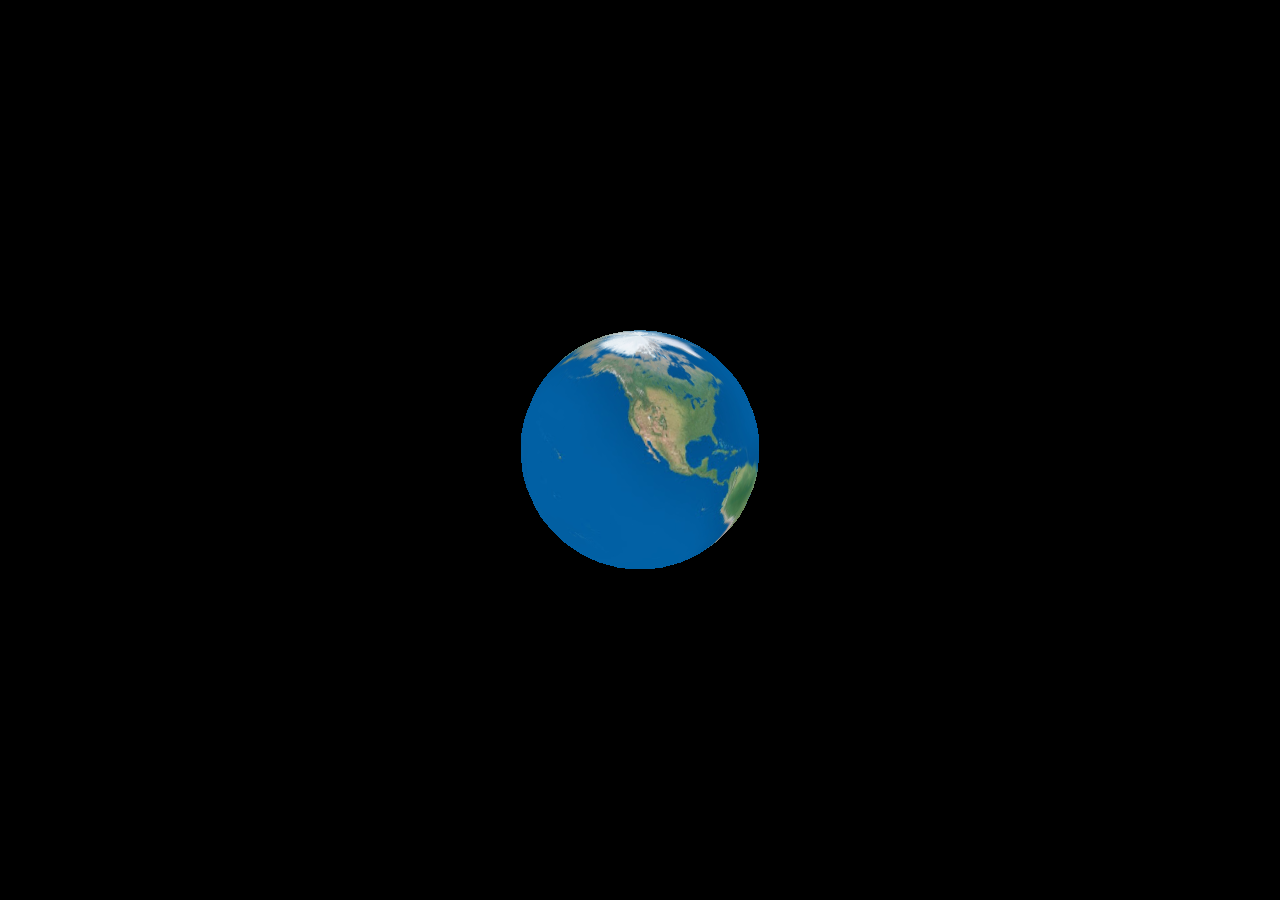
==== index.html @ a6cdae6b "globe" ====
<!DOCTYPE html>
<html>
	<head>
		<meta charset="utf-8">
		<title>My first three.js app</title>
		<style>
			body { margin: 0; }
		</style>
	</head>
	<body>
		<script src="three.js"></script>
		<script>
			const scene = new THREE.Scene();
			const camera = new THREE.PerspectiveCamera( 75, window.innerWidth / window.innerHeight, 0.1, 1000 );

			const renderer = new THREE.WebGLRenderer();
			renderer.setSize( window.innerWidth, window.innerHeight );
			document.body.appendChild( renderer.domElement );

			const geometry = new THREE.SphereGeometry( 1, 32, 32 );
      const texture = new THREE.TextureLoader().load('images/earth.jpg');
      const material = new THREE.MeshBasicMaterial({ map: texture });

			const cube = new THREE.Mesh( geometry, material );
			scene.add( cube );

			camera.position.z = 5;

			const animate = function () {
				requestAnimationFrame( animate );

				cube.rotation.x += 0.01;
				cube.rotation.y += 0.01;

				renderer.render( scene, camera );
			};

			animate();
		</script>
	</body>
</html>
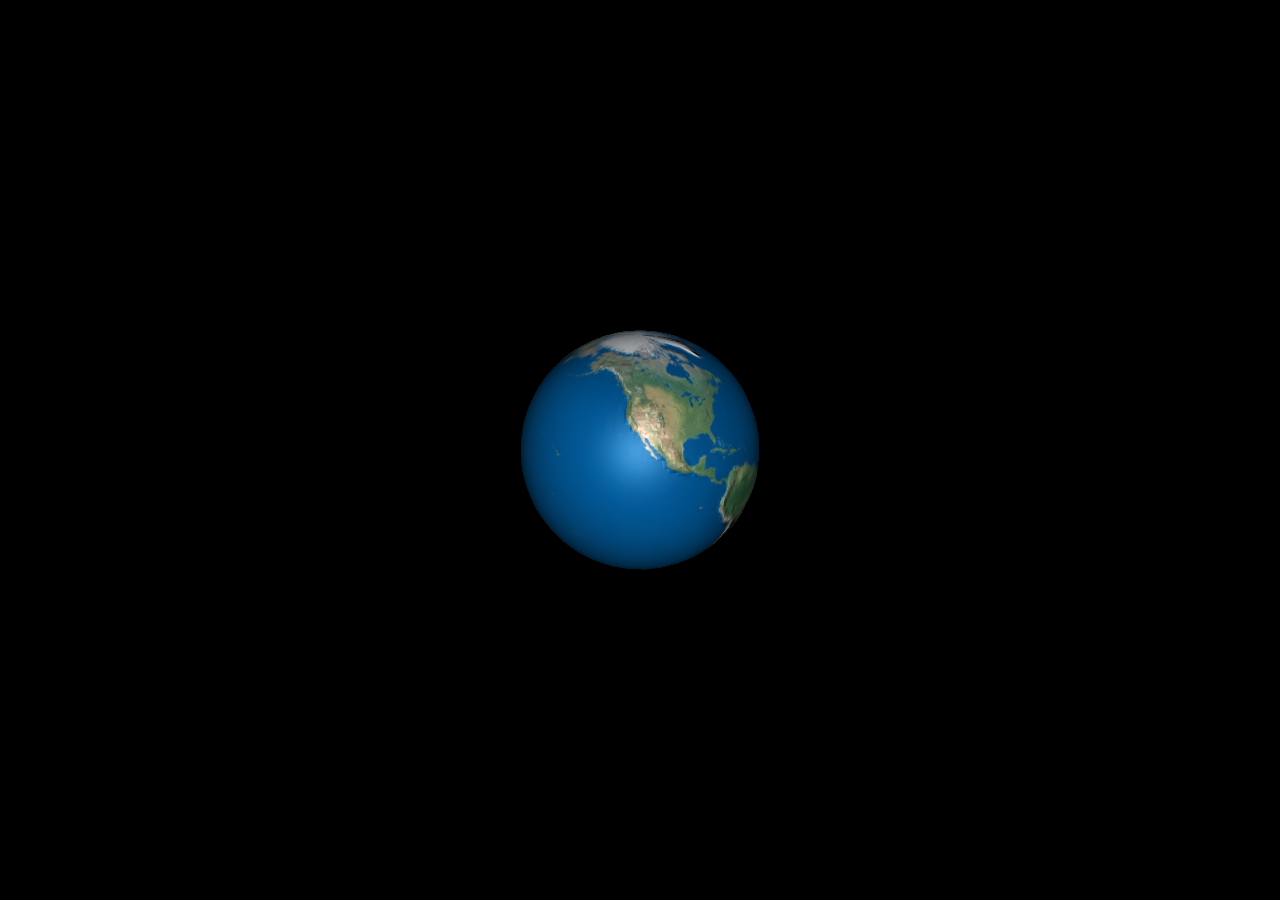
==== commit 5eb79616: "globe" ====
--- a/index.html
+++ b/index.html
@@ -13,17 +13,26 @@
 			const scene = new THREE.Scene();
 			const camera = new THREE.PerspectiveCamera( 75, window.innerWidth / window.innerHeight, 0.1, 1000 );
 
+			var light = new THREE.DirectionalLight( 0xffffff );
+			light.position.set( 0, 0, 1 ).normalize();
+			scene.add(light);
+
 			const renderer = new THREE.WebGLRenderer();
 			renderer.setSize( window.innerWidth, window.innerHeight );
 			document.body.appendChild( renderer.domElement );
 
 			const geometry = new THREE.SphereGeometry( 1, 32, 32 );
       const texture = new THREE.TextureLoader().load('images/earth.jpg');
-      const material = new THREE.MeshBasicMaterial({ map: texture });
+			const material = new THREE.MeshPhongMaterial({ map: texture });
+			material.bumpMap    = new THREE.TextureLoader().load('images/earthbump.jpg')
+			material.bumpScale = 0.05
+			// material.specularMap    = new THREE.TextureLoader().load('images/specular.jpg')
+			// material.specular  = new THREE.Color('grey')
 
 			const cube = new THREE.Mesh( geometry, material );
 			scene.add( cube );
 
+			material.needsUpdate = true;
 			camera.position.z = 5;
 
 			const animate = function () {
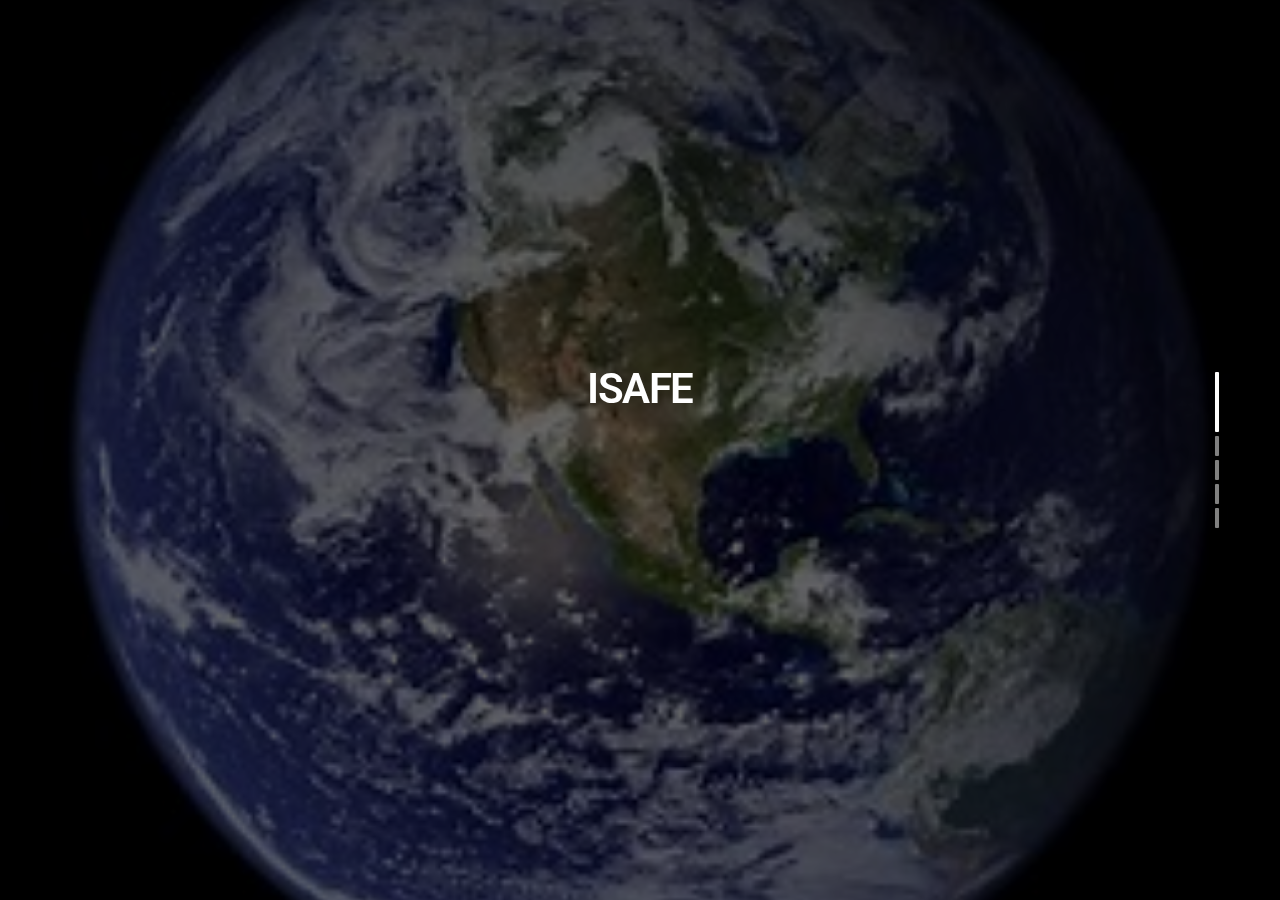
==== commit 6e045475: "initial commit" ====
--- a/index.html
+++ b/index.html
@@ -1,50 +1,200 @@
-<!DOCTYPE html>
+<!doctype html>
 <html>
-	<head>
-		<meta charset="utf-8">
-		<title>My first three.js app</title>
-		<style>
-			body { margin: 0; }
-		</style>
-	</head>
-	<body>
-		<script src="three.js"></script>
-		<script>
-			const scene = new THREE.Scene();
-			const camera = new THREE.PerspectiveCamera( 75, window.innerWidth / window.innerHeight, 0.1, 1000 );
-
-			var light = new THREE.DirectionalLight( 0xffffff );
-			light.position.set( 0, 0, 1 ).normalize();
-			scene.add(light);
-
-			const renderer = new THREE.WebGLRenderer();
-			renderer.setSize( window.innerWidth, window.innerHeight );
-			document.body.appendChild( renderer.domElement );
-
-			const geometry = new THREE.SphereGeometry( 1, 32, 32 );
-      const texture = new THREE.TextureLoader().load('images/earth.jpg');
-			const material = new THREE.MeshPhongMaterial({ map: texture });
-			material.bumpMap    = new THREE.TextureLoader().load('images/earthbump.jpg')
-			material.bumpScale = 0.05
-			// material.specularMap    = new THREE.TextureLoader().load('images/specular.jpg')
-			// material.specular  = new THREE.Color('grey')
-
-			const cube = new THREE.Mesh( geometry, material );
-			scene.add( cube );
-
-			material.needsUpdate = true;
-			camera.position.z = 5;
-
-			const animate = function () {
-				requestAnimationFrame( animate );
-
-				cube.rotation.x += 0.01;
-				cube.rotation.y += 0.01;
-
-				renderer.render( scene, camera );
-			};
-
-			animate();
-		</script>
-	</body>
-</html>+<head>
+	<meta charset="UTF-8">
+	<meta name="viewport" content="width=device-width, height=device-height, initial-scale=1.0, viewport-fit=cover">
+	<meta name="apple-mobile-web-app-capable" content="yes" />
+
+	<title>ISAFE</title>
+
+	
+	<link href="css/slides.min.css?41331" rel="stylesheet" type="text/css">
+
+	<script src="https://ajax.googleapis.com/ajax/libs/jquery/3.3.1/jquery.min.js"></script>
+
+	<script src="js/slides.min.js?41331" type="text/javascript"></script>
+
+	<link rel="stylesheet" as="font" href="https://fonts.googleapis.com/css?family=Roboto:100,300,400,500,600,700|Material+Icons"/>
+ 
+</head>
+<body class="slides chain simplifiedMobile animated">
+		
+
+<nav class="side pole">
+  <div class="navigation">
+    <ul></ul>
+  </div>
+</nav>
+
+
+
+
+
+
+<section class="slide fade-6 kenBurns">
+  <div class="content">
+    <div class="container">
+      <div class="wrap">
+
+        <div class="fix-12-12">
+          <div class="fix-3-12">
+            <h1><strong> ISAFE </strong></h1>
+          <p class="ae-3"><span class="opacity-8">Predict <b>natural disaster </b> around the country</span></p>
+          </div>
+        </div>
+
+      </div>
+    </div>
+  </div>
+  <div class="background" style="background-image:url(assets/img/earth.jpg)"></div>
+</section>
+
+
+<section class="slide fade-6 kenBurns fromLeft">
+  <div class="content">
+    <div class="container">
+      <div class="wrap">
+      
+        <div class="fix-12-12">
+            <ul class="flex fixedSpaces verticalCenter reverse">
+              <li class="col-6-12 left middle">
+                <h1 class="ae-1 fromLeft">About Us</h1>
+                <p class="ae-2 fromLeft"><span class="opacity-8">Many believe that when the stars
+                  and planets are in malevolent position in our natal charts bad events or bad things would
+                  happen. Everyone one of us loves to avoid such bad things or disasters. The disaster is
+                  the impact of both natural and man-made events that influence our life and environment
+                  that surrounds us.</span></p>
+              </li>
+              <li class="col-6-12">
+                <img class="ae-4" width="605" src="logo.svg" alt="Logo" data-action="zoom"/>
+              </li>
+            </ul>
+        </div>
+        
+      </div>
+    </div>
+  </div>
+  <div class="background" style="background-image:url(assets/img/disaster1.jpg)"></div>
+</section>
+
+<section class="slide fade-6 kenBurns fromRight">
+  <div class="content">
+    <div class="container">
+      <div class="wrap">
+      
+        <div class="fix-12-12">
+          <div class="fix-6-12 left toLeft">
+            <h1 class="ae-1">Predict Huricane</h1>
+            <p class="ae-2"><span class="opacity-8"> One of the most dangerous forms of storm which has the capacity to destroy millions of lives, flora, fauna is known as hurricanes. Hurricanes are formed due to the warm waters near the equator. The large strokes which formed over the Atlantic ocean and pacific ocean are termed as hurricanes.</span></p>
+            <a href="Earth2/earth2.html" class="button blue gradient crop ae-3">Get Started</a>
+          </div>
+        </div>
+            
+      </div>  
+    </div>
+  </div>
+  <div class="background" style="background-image:url(assets/img/huricane.jpg)"></div>
+</section>
+
+<section class="slide fade-6 kenBurns fromRight">
+  <div class="content">
+    <div class="container">
+      <div class="wrap">
+      
+        <div class="fix-12-12">
+          <div class="fix-6-12 left toRight">
+            <h1 class="ae-1">Predict Wildfires</h1>
+            <p class="ae-5"><span class="opacity-8">Wildfires can cause much destruction and cost millions of dollars in damage.
+              Increase in severity and frequency of wildfires may be due to increased human development in wild/rural areas and climate change.
+              Ability to predict wildfires cause can help prevent and/or manage wildfires.
+              Enable fire scientists to quickly determine the cause of wildfire
+              </span></p>
+            <a href="Earth1/earth1.html" class="button blue gradient crop ae-3">Get Started</a>
+          </div>
+        </div>
+            
+      </div>  
+    </div>
+  </div>
+  <div class="background" style="background-image:url(assets/img/wilfire.jpg)"></div>
+</section>
+<section class="slide fade-6 kenBurns">
+  <div class="content">
+    <div class="container">
+      <div class="wrap">
+      
+        <div class="fix-10-12 toCenter">
+          <h1 class="ae-1">Teams</h1>
+        </div>
+        <div class="fix-12-12">  
+          <ul class="grid grid-74 later equal margin-top-5">
+            <li class="col-3-12 col-tablet-1-2 col-phablet-1-1 ae-3 fromCenter">
+              <a href="#" class="box-74">
+                <div class="thumbnail-74">
+                  <img src="assets/img/team1.jpg" class="wide" alt="Thumbnail" width="180px" height="180px"/>
+                </div>
+                <div class="name-74 equalElement table wide">
+                  <div class="cell left top">
+                    <h3 class="">Mohammad Raahemi</h3>
+                    <p class="tiny opacity-6 cropBottom">I am Mohammad Raahemi, an M.Sc. student at university of Ottawa. Currently I am honored to serve Canadians as a Data Scientist in Canada Border Service Agency. </p>
+                  </div>
+                </div>
+              </a>
+            </li>
+            <li class="col-3-12 col-tablet-1-2 col-phablet-1-1 ae-4 fromCenter">
+              <a href="#" class="box-74">
+                <div class="thumbnail-74">
+                  <img src="assets/img/team2.JPG" class="wide" alt="Thumbnail" width="180px" height="180px"/>
+                </div>
+                <div class="name-74 equalElement table wide">
+                  <div class="cell left top">
+                    <h3 class="">Sav Hersheley</h3>
+                    <p class="tiny opacity-6 cropBottom">I am a sophomore in southern Utah who loves graphic design as well as computer science </p>
+                  </div>
+                </div>
+              </a>
+            </li>
+            <li class="col-3-12 col-tablet-1-2 col-phablet-1-1 ae-5 fromCenter">
+              <a href="#" class="box-74">
+                <div class="thumbnail-74">
+                  <img src="assets/img/team3.jpg" class="wide" alt="Thumbnail" width="180px" height="180px"/>
+                </div>
+                <div class="name-74 equalElement table wide">
+                  <div class="cell left top">
+                    <h3 class="">Rhea Shastri</h3>
+                    <p class="tiny opacity-6 cropBottom">I am undergrad student who is good with frontend web development and UI/UX design.</p>
+                  </div>
+                </div>
+              </a>
+            </li>
+            <li class="col-3-12 col-tablet-1-2 col-phablet-1-1 ae-5 fromCenter">
+              <a href="#" class="box-74">
+                <div class="thumbnail-74">
+                  <img src="assets/img/" class="wide" alt="Thumbnail" width="180px" height="180px"/>
+                </div>
+                <div class="name-74 equalElement table wide">
+                  <div class="cell left top">
+                    <h3 class="">Wan Qing Chua</h3>
+                    <p class="tiny opacity-6 cropBottom">I am cornell university undergrad who love to work with google cloud</p>
+                  </div>
+                </div>
+              </a>
+            </li>
+          </ul>
+        </div>
+                
+      </div>
+    </div>
+  </div>
+  <div class="background" style="background-image:url(assets/img/background/img-85.jpg)"></div>
+</section>
+
+
+
+
+
+
+<div class="progress-bar blue"></div>
+		
+</body>
+</html>
--- a/css/slides.min.css
+++ b/css/slides.min.css
@@ -0,0 +1 @@
+@charset "UTF-8";.dialog,body,html{-webkit-tap-highlight-color:transparent}body,html,img{max-width:100%}.button.actionButton svg,.button.play svg,.button:not(.stroke) svg,.slide.whiteSlide .button.actionButton svg,.slides{fill:#fff}.button svg,.button svg *{pointer-events:none!important}.material-icons,.slides{-webkit-font-smoothing:antialiased}.button,.container .wrap,.slides-form.center input,.slides-form.center textarea{text-align:center}.button,.material-icons,.music-96 .sc-trackslist a,.navigation li[data-title]:before,.nobr,.nowrap,.panel .sections .menu,.panel .sections>div{white-space:nowrap}a,abbr,acronym,address,applet,article,aside,audio,b,big,blockquote,body,canvas,caption,center,cite,code,dd,del,details,dfn,div,dl,dt,em,embed,fieldset,figcaption,figure,footer,form,h1,h2,h3,h4,h5,h6,header,hgroup,hr,html,i,iframe,img,ins,kbd,label,legend,li,mark,menu,nav,object,ol,output,p,pre,q,ruby,s,samp,section,small,span,strike,strong,sub,summary,sup,table,tbody,td,tfoot,th,thead,time,tr,tt,u,ul,var,video{border:0;vertical-align:baseline;margin:0;padding:0}article,aside,details,figcaption,figure,footer,header,hgroup,menu,nav,section{display:block}.button,.button.actionButton,.dot,.dot:after,.material-icons,img{display:inline-block}li,ol,ul{list-style:none}blockquote,q{quotes:none}blockquote:after,blockquote:before,q:after,q:before{content:none}table{border-collapse:collapse;border-spacing:0}b,strong{font-weight:600}html{position:static!important;top:0!important;box-sizing:border-box;margin:0;padding:0;overflow:hidden;-webkit-backface-visibility:hidden;backface-visibility:hidden}*,:after,:before{box-sizing:inherit}body{position:absolute;width:100%;height:100%}body,html{overflow-x:hidden}html.scrollable,html.scrollable body{overflow-y:auto;-webkit-overflow-scrolling:touch}.button,.content,.slide{overflow:hidden}img.round{border-radius:999px}img.rounded{border-radius:6px}.slides{color:#fff;font-family:Roboto,sans-serif;-webkit-hyphens:none;-ms-hyphens:none;hyphens:none;background:#111}.slides.bodyWhite{background:#fff}.slides.desktopSwipe{cursor:-webkit-grab}.slides.desktopSwipe:active{cursor:-webkit-grabbing}.slides.desktopSwipe .slide .container .wrap{cursor:inherit}.button,.dropdownTrigger,.helpBubble,.popupTrigger,.sidebarTrigger,.videoThumbnail,a{cursor:pointer}a{color:inherit;text-decoration:none;transition:.35s}a.underline{text-decoration:underline}.button,.dialog li{text-decoration:none}a:hover{transition:.15s;opacity:.8}.h1,h1{font-size:42px;line-height:1.285;font-weight:300;margin-bottom:20px;letter-spacing:-.036em}.h1.big,h1.big{font-size:58px;line-height:1;font-weight:100}.h1.huge,h1.huge{font-size:64px;line-height:1.218751;letter-spacing:-.04em;margin-bottom:40px;font-weight:100}.h2,.h3,h2,h3{font-weight:400}.h1.small,h1.small{font-size:46px}.h1.micro,h1.micro{font-size:34px}.h2,h2{font-size:35px;line-height:1.17;margin-bottom:15px}.h2.small,h2.small{font-size:28px}.h2.micro,h2.micro{font-size:19px}.h2.huge,h2.huge{font-size:42px}.h3,h3{font-size:20px;margin-bottom:12px}.h3.large,h3.large{font-size:32px}.h3.big,h3.big{font-size:24px}.h3.small,h3.small{font-size:20px}.h3.micro,h3.micro{font-size:16px}.h3+.h1,.h3+h1,h3+.h1,h3+h1{margin-top:30px}.h4,h4{font-size:18px;margin-bottom:10px}.h5,h5{font-size:16px}.h6,h6{font-size:14px}.p,blockquote,p{font-size:22px;line-height:1.6363636364;margin-bottom:30px;font-weight:300}.p.hero,blockquote.hero,p.hero{font-size:28px;line-height:1.5;margin-bottom:25px}.p.large,blockquote.large,p.large{font-size:32px;line-height:1.4}.p.small,blockquote.small,p.small{font-size:18px;line-height:1.36;margin-bottom:20px}.p.tiny,blockquote.tiny,p.tiny{font-size:16px;line-height:1.625;margin-bottom:12px;font-weight:400}.p.micro,blockquote.micro,p.micro{font-size:14px;line-height:1.5714;margin-bottom:20px;margin-top:2px}blockquote{padding-left:2em;border-left:2px solid}small{font-size:17px;line-height:1.3}small .small{font-size:14px;line-height:1.28}.list.circle li{list-style-type:circle}.list.disc li{list-style-type:disc}.list.square li{list-style-type:square}@media (max-width:1023px){.h1,.h1.big,.h1.huge,h1,h1.big,h1.huge{font-size:40px;margin-bottom:20px}p.hero{font-size:22px}.h1.small,h1.small{font-size:32px}.mobileCrop{margin:0!important}.mobileCropBottom{margin-bottom:0!important}.mobileCropTop{margin-top:0!important}.mobileCropLeft{margin-left:0!important}.mobileCropRight{margin-right:0!important}}@media (max-width:319px){.h1.big,.h1.huge,h1.big,h1.huge{font-size:32px}}.button{border-radius:4px;padding:16px 24px 17px;color:#fff;border:none;outline:0;background:#202020;font-size:16px;font-weight:500;vertical-align:top;-webkit-backface-visibility:hidden;backface-visibility:hidden;letter-spacing:normal!important;position:relative;-webkit-transform:translate3d(0,0,0);transform:translate3d(0,0,0);box-shadow:0 1px 4px rgba(0,0,0,.1),0 2px 4px rgba(0,0,0,.1);-webkit-appearance:none;margin-bottom:10px;transition:.3s;-webkit-user-select:none!important;-moz-user-select:none!important;-ms-user-select:none!important;user-select:none!important}.content,.slide.active{-webkit-backface-visibility:hidden}.popup .button,.slide .button{margin-left:5px;margin-right:5px}.popup .button.small,.slide .button.small{margin-left:4px;margin-right:4px}.button.wide{margin-left:0!important;margin-right:0!important}.button .material-icons{vertical-align:bottom;margin-top:-5px;margin-bottom:-2px;margin-right:8px;-webkit-user-select:none!important;-moz-user-select:none!important;-ms-user-select:none!important;user-select:none!important}.button .material-icons.small{font-size:18px;margin:0 6px 0 0}.button .material-icons.right{margin-left:11px;margin-right:0}.button svg{width:22px;height:22px;margin-top:-3px;top:2px;vertical-align:bottom;margin-right:14px;position:relative}.button svg.right{margin-right:0;margin-left:14px}.button.actionButton{height:42px;width:42px;padding:12px;border-radius:25px;z-index:999;background:rgba(0,0,0,.3);line-height:1;box-shadow:0 0 0 1px rgba(255,255,255,.05);cursor:pointer;-ms-touch-action:manipulation;touch-action:manipulation;vertical-align:top}.button.actionButton svg{width:18px;height:18px}.button.actionButton .material-icons{margin:0;position:relative;left:-3px;top:-3px;font-size:24px}.button.actionButton.big{width:50px;height:50px;padding:16px}.button.actionButton.big .material-icons{font-size:24px}.button.actionButton.big svg{width:22px;height:22px;left:-2px;top:0}.button.actionButton.stroke{box-shadow:none;padding:10px}.button.actionButton:hover:not(:active){-webkit-transform:translateY(0)!important;transform:translateY(0)!important}.button.actionButton.rounded{border-radius:6px}.button.actionButton.sound [class*=sound-]{position:absolute;opacity:0;transition:.5s;left:13px;top:16px}.button.actionButton.sound.stroke [class*=sound-]{left:11px;top:14px}.button.actionButton.sound.playing .sound-on,.button.actionButton.sound:not(.playing) .sound-off{opacity:1}.button.actionButton.transparent{background-color:transparent}.button:hover{box-shadow:0 6px 7px 0 rgba(0,0,0,.15),0 0 5px 0 rgba(0,0,0,.1);opacity:1;-webkit-transform:translateY(-2px)!important;transform:translateY(-2px)!important;transition:.35s!important}.button:hover:after{opacity:.5}.button:active{box-shadow:0 3px 6px 0 rgba(0,0,0,.1),0 0 10px 0 rgba(0,0,0,.1),0 1px 4px -1px rgba(0,0,0,.1);-webkit-transform:translateY(0)!important;transform:translateY(0)!important;transition:.35s!important}.button.shade:after,.dot:after{transition:.25s;content:""}.button:active:after{opacity:1}.button.uppercase{font-size:15px;padding-top:17px;padding-bottom:17px}.button.lowercase{text-transform:lowercase;letter-spacing:0;font-weight:300}.button.round{border-radius:99px;padding-left:28px;padding-right:28px}.button.stroke,.button.thin-stroke{background-color:transparent!important;padding:14px 22px 15px;color:#202020}.button.rounded{border-radius:6px}.button.rectangular{border-radius:1px}.button.square{border-radius:0}.button.thin-stroke{font-weight:300;border:1px solid}.slide.whiteSlide .button.thin-stroke{color:#202020}.button.stroke{border:2px solid}.slide.whiteSlide .button.stroke{color:#202020}.button.stroke.round{padding-left:26px;padding-right:26px}.button.stroke.uppercase{padding-top:15px;padding-bottom:15px}.button.stroke.uppercase svg{margin-bottom:-2px}.button.stroke.uppercase.small{padding:11px 15px}.button.stroke.small{border:1px solid;padding-top:9px;padding-bottom:9px}@media (min-width:768px){.button.stroke.big{padding:19px 30px}.button.stroke.big.uppercase{padding-top:21px;padding-bottom:21px}}.button.stroke:not(.flat):hover{box-shadow:inset 0 -100px 0 rgba(41,41,41,.05),0 4px 6px 0 rgba(0,0,0,.1),0 1px 10px 0 rgba(0,0,0,.1),0 2px 4px -1px rgba(0,0,0,.1)}.button.empty,.button.flat:not(:hover){box-shadow:none}.button.small{font-size:15px;font-weight:500;padding:10px 16px}.button.small .material-icons{vertical-align:bottom;position:relative;font-size:20px;margin-right:8px;bottom:1px}.button.small .material-icons.right{margin-left:8px;margin-right:0}.button.small svg{width:18px;height:18px;margin-right:10px;top:0}.button.small svg.right{margin-right:0;margin-left:10px}.button.small.round{padding-left:18px;padding-right:18px}.button.small.rounded{border-radius:6px}.button.small.uppercase{font-size:12px;padding:12px 16px;letter-spacing:.125em}.button.small.uppercase.round{padding-left:19px;padding-right:19px}@media (min-width:768px){.button.big{font-size:20px;padding:21px 32px}.button.big.round{padding-left:36px;padding-right:36px}.button.big.rounded{border-radius:7px}.button.big.uppercase{font-size:17px;padding:23px 32px}.button.big.uppercase.round{padding-left:36px;padding-right:36px}.button.big .material-icons{vertical-align:bottom;margin-right:16px;font-size:30px}.button.big .material-icons.right{margin-left:16px;margin-right:0}.button.big svg{width:27px;height:27px;margin-right:16px;top:1px}.button.big svg.right{margin-right:0;margin-left:16px}}.button.empty,.button.hollow{padding:0!important;background-color:transparent!important;font-size:0!important}.button.play,.panel .sections>div.right ul.crop li:last-child{margin-right:0}.button.empty{margin:0}.button.hollow{box-shadow:none!important}.button.hollow svg{margin:0}.button.shade{position:relative}.button.shade:after{position:absolute;top:0;left:0;width:100%;height:100%;background:#292929;opacity:0}.button.shade:hover:after{opacity:.15}.button.shade:active:after{opacity:.2}.button.play{width:90px;height:90px;border-radius:50%;padding:27px;margin-left:0}.button.play svg{width:35px;height:36px;margin:0}.button.play.small{width:60px;height:60px;border-radius:50%;padding:20px 19px}.button.play.small svg{fill:#fff;width:23px;height:23px}.button.play:hover{-webkit-transform:scale(1.05);transform:scale(1.05)}.button.gradient{position:relative}.button.gradient:before{content:"";position:absolute;top:0;left:0;width:100%;height:100%;background:linear-gradient(to bottom,#fff 0,#000 100%);z-index:-1;opacity:.1}.slide.whiteSlide .button.white:hover{box-shadow:0 4px 6px 0 rgba(0,0,0,.1),0 1px 10px 0 rgba(0,0,0,.1)}.slide.whiteSlide .button.white:hover:after{opacity:.3}.roundButton{border-radius:50px;height:50px;width:50px;padding:14px;margin:5px}.roundButton svg{bottom:2px}@media (max-width:319px){.button.uppercase,.uppercase{letter-spacing:.07em}}.button.uppercase,.h1.uppercase,.h2.uppercase,.h3.uppercase,.h4.uppercase,.p.uppercase,h1.uppercase,h2.uppercase,h3.uppercase,h4.uppercase,h5.uppercase,p.uppercase{letter-spacing:.125em!important;text-indent:-.1em!important;font-weight:700!important}.material-icons{font-family:'Material Icons';font-weight:400;font-style:normal;font-size:24px;line-height:1;text-transform:none;letter-spacing:normal;word-wrap:normal;direction:ltr;text-rendering:optimizeLegibility;-moz-osx-font-smoothing:grayscale;-webkit-font-feature-settings:'liga';font-feature-settings:'liga'}.slides-form,.slides-form button{font-family:inherit}.material-icons.md-18{font-size:18px}.material-icons.md-24{font-size:24px}.material-icons.md-36{font-size:36px}.material-icons.md-48{font-size:48px}.slide.whiteSlide svg{fill:#202020}.embedContainer,.svgContainer{position:relative;width:100%;height:0;padding:0}.embedContainer .scale,.svgContainer svg.scale{position:absolute;height:100%;width:100%;left:0;top:0}.dots{font-size:0}.dot{padding:7px}.dot:after{width:6px;height:6px;background:#fff;border-radius:50%;opacity:.5}.dot.big .dot:after{width:14px;height:14px}.slide.whiteSlide .dot:after{background:#202020}.dot:hover:after{-webkit-transform:scale(1.33333);transform:scale(1.33333);opacity:1}.dot.selected:after,.dot:active:after{opacity:1;-webkit-transform:scale(1.675);transform:scale(1.675)}.tabs{color:#fff;max-width:260px;border-radius:5px}.tabs li{padding:16px 20px;letter-spacing:2.5px;font-size:12px;transition:.15s;margin-top:-1px;border:1px solid rgba(255,255,255,.3)}.tabs li:not(:last-child){border-bottom:0}.tabs li:first-child{border-radius:4px 4px 0 0}.tabs li:last-child{border-radius:0 0 4px 4px}.tabs li.selected{background:#fff;color:#202020}.slide.whiteSlide .tabs li{border-color:#e5e5e5;color:#202020}.slide.whiteSlide .tabs li.selected{background:#202020;border-color:#202020;color:#fff}.links li{font-size:17px;letter-spacing:0;padding:4px 0}.slides-form{font-size:0;margin-top:-5px}.slides-form textarea{max-height:200px;max-width:100%;min-height:130px;font-weight:400}.slides-form textarea.d{border-radius:15px!important}.slides-form .label,.slides-form label{display:block;font-size:14px;margin-top:12px;margin-bottom:2px}.slides-form .label.uppercase,.slides-form label.uppercase{font-size:14px}.slides-form input[type=tel],.slides-form input[type=number],.slides-form input[type=text],.slides-form input[type=name],.slides-form input[type=email],.slides-form input[type=password],.slides-form select,.slides-form textarea{font-family:inherit;position:relative;background:#fff;padding:15px 16px 16px;border:none;font-size:16px;color:#242424;outline:0;border-radius:4px;width:100%;-webkit-appearance:none;-moz-appearance:none;appearance:none;border:1px solid rgba(0,0,0,.1);transition:.15s}.slides-form input[type=tel].flat,.slides-form input[type=tel]:focus,.slides-form input[type=tel]:hover,.slides-form input[type=number].flat,.slides-form input[type=number]:focus,.slides-form input[type=number]:hover,.slides-form input[type=text].flat,.slides-form input[type=text]:focus,.slides-form input[type=text]:hover,.slides-form input[type=name].flat,.slides-form input[type=name]:focus,.slides-form input[type=name]:hover,.slides-form input[type=email].flat,.slides-form input[type=email]:focus,.slides-form input[type=email]:hover,.slides-form input[type=password].flat,.slides-form input[type=password]:focus,.slides-form input[type=password]:hover,.slides-form select.flat,.slides-form select:focus,.slides-form select:hover,.slides-form textarea.flat,.slides-form textarea:focus,.slides-form textarea:hover{border-color:rgba(0,0,0,.2)}.slides-form input[type=tel]:focus,.slides-form input[type=number]:focus,.slides-form input[type=text]:focus,.slides-form input[type=name]:focus,.slides-form input[type=email]:focus,.slides-form input[type=password]:focus,.slides-form select:focus,.slides-form textarea:focus{border-color:#2196F3;z-index:10}.slides-form input[type=tel]:focus::-webkit-input-placeholder,.slides-form input[type=number]:focus::-webkit-input-placeholder,.slides-form input[type=text]:focus::-webkit-input-placeholder,.slides-form input[type=name]:focus::-webkit-input-placeholder,.slides-form input[type=email]:focus::-webkit-input-placeholder,.slides-form input[type=password]:focus::-webkit-input-placeholder,.slides-form select:focus::-webkit-input-placeholder,.slides-form textarea:focus::-webkit-input-placeholder{color:#242424;font-weight:400;opacity:0}.slides-form input[type=tel]:focus:-moz-placeholder,.slides-form input[type=number]:focus:-moz-placeholder,.slides-form input[type=text]:focus:-moz-placeholder,.slides-form input[type=name]:focus:-moz-placeholder,.slides-form input[type=email]:focus:-moz-placeholder,.slides-form input[type=password]:focus:-moz-placeholder,.slides-form select:focus:-moz-placeholder,.slides-form textarea:focus:-moz-placeholder{color:#242424;font-weight:400;opacity:0}.slides-form input[type=tel]:focus::-moz-placeholder,.slides-form input[type=number]:focus::-moz-placeholder,.slides-form input[type=text]:focus::-moz-placeholder,.slides-form input[type=name]:focus::-moz-placeholder,.slides-form input[type=email]:focus::-moz-placeholder,.slides-form input[type=password]:focus::-moz-placeholder,.slides-form select:focus::-moz-placeholder,.slides-form textarea:focus::-moz-placeholder{color:#242424;font-weight:400;opacity:0}.slides-form input[type=tel]:focus:-ms-input-placeholder,.slides-form input[type=number]:focus:-ms-input-placeholder,.slides-form input[type=text]:focus:-ms-input-placeholder,.slides-form input[type=name]:focus:-ms-input-placeholder,.slides-form input[type=email]:focus:-ms-input-placeholder,.slides-form input[type=password]:focus:-ms-input-placeholder,.slides-form select:focus:-ms-input-placeholder,.slides-form textarea:focus:-ms-input-placeholder{color:#242424;font-weight:400;opacity:0}.slides-form input[type=tel].round,.slides-form input[type=number].round,.slides-form input[type=text].round,.slides-form input[type=name].round,.slides-form input[type=email].round,.slides-form input[type=password].round,.slides-form select.round,.slides-form textarea.round{border-radius:50px;padding-left:22px;padding-right:22px}.slides-form input[type=tel].rounded,.slides-form input[type=number].rounded,.slides-form input[type=text].rounded,.slides-form input[type=name].rounded,.slides-form input[type=email].rounded,.slides-form input[type=password].rounded,.slides-form select.rounded,.slides-form textarea.rounded{border-radius:6px}.slides-form input[type=tel]:after,.slides-form input[type=number]:after,.slides-form input[type=text]:after,.slides-form input[type=name]:after,.slides-form input[type=email]:after,.slides-form input[type=password]:after,.slides-form select:after,.slides-form textarea:after{content:"";position:absolute;top:0;left:0;right:0;bottom:0;background:#fff}@media (min-width:768px){.slides-form input[type=tel],.slides-form input[type=number],.slides-form input[type=text],.slides-form input[type=name],.slides-form input[type=email],.slides-form input[type=password],.slides-form select,.slides-form textarea{max-width:300px}}.slides-form input[type=tel]::-webkit-input-placeholder,.slides-form input[type=number]::-webkit-input-placeholder,.slides-form input[type=text]::-webkit-input-placeholder,.slides-form input[type=name]::-webkit-input-placeholder,.slides-form input[type=email]::-webkit-input-placeholder,.slides-form input[type=password]::-webkit-input-placeholder,.slides-form select::-webkit-input-placeholder,.slides-form textarea::-webkit-input-placeholder{color:#242424;font-weight:400;opacity:.5}.slides-form input[type=tel]:-moz-placeholder,.slides-form input[type=number]:-moz-placeholder,.slides-form input[type=text]:-moz-placeholder,.slides-form input[type=name]:-moz-placeholder,.slides-form input[type=email]:-moz-placeholder,.slides-form input[type=password]:-moz-placeholder,.slides-form select:-moz-placeholder,.slides-form textarea:-moz-placeholder{color:#242424;font-weight:400;opacity:.5}.slides-form input[type=tel]::-moz-placeholder,.slides-form input[type=number]::-moz-placeholder,.slides-form input[type=text]::-moz-placeholder,.slides-form input[type=name]::-moz-placeholder,.slides-form input[type=email]::-moz-placeholder,.slides-form input[type=password]::-moz-placeholder,.slides-form select::-moz-placeholder,.slides-form textarea::-moz-placeholder{color:#242424;font-weight:400;opacity:.5}.slides-form input[type=tel]:-ms-input-placeholder,.slides-form input[type=number]:-ms-input-placeholder,.slides-form input[type=text]:-ms-input-placeholder,.slides-form input[type=name]:-ms-input-placeholder,.slides-form input[type=email]:-ms-input-placeholder,.slides-form input[type=password]:-ms-input-placeholder,.slides-form select:-ms-input-placeholder,.slides-form textarea:-ms-input-placeholder{color:#242424;font-weight:400;opacity:.5}.slides-form textarea.round{border-radius:25px}.slides-form select{background-image:url('data:image/svg+xml;charset=UTF-8,<svg xmlns="http://www.w3.org/2000/svg" width="37" height="7"><path fill="#303030" d="M14.022 0l5.978 6 6-6z" /></svg>');background-repeat:no-repeat;background-position:right;-webkit-appearance:none;-moz-appearance:none;appearance:none}.slides-form button[type=submit],.slides-form input[type=tel],.slides-form input[type=number],.slides-form input[type=submit],.slides-form input[type=text],.slides-form input[type=name],.slides-form input[type=email],.slides-form input[type=password],.slides-form select,.slides-form textarea{margin:5px}@media (max-width:768px){.slides-form button[type=submit],.slides-form input[type=tel],.slides-form input[type=number],.slides-form input[type=submit],.slides-form input[type=text],.slides-form input[type=name],.slides-form input[type=email],.slides-form input[type=password],.slides-form select,.slides-form textarea{margin-left:auto!important;margin-right:auto!important;width:100%;display:block!important}}.slides-form button[type=submit].wide,.slides-form input[type=tel].wide,.slides-form input[type=number].wide,.slides-form input[type=submit].wide,.slides-form input[type=text].wide,.slides-form input[type=name].wide,.slides-form input[type=email].wide,.slides-form input[type=password].wide,.slides-form label.wide,.slides-form select.wide,.slides-form textarea.wide{max-width:100%;width:100%;margin-left:0!important;margin-right:0!important}@media (min-width:769px){.slides-form input.pair{width:50%!important;max-width:50%!important;border-top-right-radius:0!important;border-bottom-right-radius:0!important;margin-left:0;margin-right:0}.slides-form input.pair+.pair{width:calc(50% + 1px)!important;max-width:calc(50% + 1px)!important;margin-left:-1px;border-radius:0 4px 4px 0!important}}.container,.content,.popup:not(.youtube) .background iframe,.slide,.slide:not(.youtube) .background iframe{width:100%;height:100%}.slide{position:fixed;background:#202020;color:#fff;z-index:10}.slide.active{-webkit-transform-style:preserve-3d;transform-style:preserve-3d;backface-visibility:hidden}.mobile .slide{visibility:hidden}.mobile .slide.active{visibility:visible}.slide.whiteSlide{color:#202020;background:#fff}.content{position:absolute;backface-visibility:hidden;top:0;left:0;z-index:100;-webkit-overflow-scrolling:touch}.content.scrollBar{overflow-y:auto}.windows .defaultScroll .content{overflow:auto;overflow-x:hidden}.mobile .content{overflow:auto;overflow-x:hidden;-webkit-overflow-scrolling:touch}.container .wrap .overflowHidden,.pad,.slide.video .background,.videoThumbnail{overflow:hidden}.fade .content{background:rgba(0,0,0,.6)}.dropdown.share li:after,.fade-1 .content{background:rgba(0,0,0,.1)}.fade-2 .content{background:rgba(0,0,0,.2)}.fade-3 .content{background:rgba(0,0,0,.3)}.fade-4 .content{background:rgba(0,0,0,.4)}.fade-5 .content{background:rgba(0,0,0,.5)}.fade-6 .content{background:rgba(0,0,0,.6)}.fade-7 .content{background:rgba(0,0,0,.7)}.fade-8 .content{background:rgba(0,0,0,.8)}.fade-9 .content{background:rgba(0,0,0,.9)}.whiteSlide[class*=fade] .content{background:rgba(255,255,255,.85)}.container{display:table;table-layout:fixed;position:relative}.container .wrap{display:table-cell;vertical-align:middle;overflow:hidden}.container .wrap .spaceWrap,.container .wrap.spaceWrap,.container .wrap:not(.noSpaces){padding:120px calc(8% + 15px)}.container .wrap *{-webkit-user-select:text;-moz-user-select:text;-ms-user-select:text;user-select:text}.popup .background,.slide .background{position:absolute;top:0;left:0;width:100%;height:100%;background-position:center;background-size:cover;-webkit-backface-visibility:hidden;backface-visibility:hidden}.popup .background iframe,.slide .background iframe{border:0;position:absolute;top:0;left:0}.pad,.videoThumbnail.rounded{border-radius:6px}.fix-1-12{max-width:93px!important}.fix-2-12{max-width:186px!important}.fix-3-12{max-width:279px!important}.fix-4-12{max-width:371px!important}.fix-5-12{max-width:464px!important}.fix-6-12{max-width:557px!important}.fix-7-12{max-width:650px!important}.fix-8-12{max-width:743px!important}.fix-9-12{max-width:836px!important}.fix-10-12{max-width:928px!important}.fix-11-12{max-width:1021px!important}.fix-12-12{max-width:1114px!important}[class*=fix-]{width:100%!important;margin-left:auto!important;margin-right:auto!important;float:none}.toLeft,.toLeft[class*=fix-]{margin-left:0!important;margin-right:auto!important}.toRight,.toRight[class*=fix-]{margin-right:0!important;margin-left:auto!important;float:right}.toCenter{margin-left:auto!important;margin-right:auto!important}.shiftImage{margin-top:-15%;margin-bottom:-100%}.shiftImageVertical{margin-right:-100%;max-width:none}.slide.video .background video{position:absolute;top:50%;left:50%;min-width:100%;min-height:100%;width:auto;height:auto;z-index:-100;-webkit-transform:translateX(-50%) translateY(-50%);transform:translateX(-50%) translateY(-50%);background-size:cover}.slide.video .background video::-webkit-media-controls{display:none!important}.slide.video .background video::-webkit-media-controls-panel{display:none!important;-webkit-appearance:none}.slide.video .background video::-webkit-media-controls-start-playback-button{display:none!important;-webkit-appearance:none}html:not(.mobile) .slide.video .background[style]{background:0 0!important}.mobile .slide.video .background[style] video{display:none}.videoThumbnail{position:relative;font-size:0;line-height:0}.videoThumbnail:before{content:"";position:absolute;top:0;left:0;height:100%;width:100%;background:url(../assets/svg/video-icon.svg) center center no-repeat;transition:.5s}.videoThumbnail:not(.noTint):hover:after{background-color:rgba(0,0,0,.15)}.videoThumbnail:hover:before{-webkit-transform:scale(1.1);transform:scale(1.1);transition:.25s}.videoThumbnail:active:before{opacity:.8}.videoThumbnail.small{max-width:200px;display:block}.videoThumbnail.small:before{background-size:44px}.button.empty.shadow:hover,.shadow{box-shadow:0 10px 40px rgba(0,0,0,.2)}.pad{padding:10%;color:#202020;background:#fff;box-shadow:0 1px 4px rgba(0,0,0,.1),0 2px 4px rgba(0,0,0,.1)}.pad.shadow,.pad.shadowHover:hover{box-shadow:0 10px 40px rgba(0,0,0,.2)}.pad.shadow.stroke{background:0 0;transition:.15s;color:#fff}.pad.shadow.stroke:hover{background:#fff;color:#202020;transition:.15s}.pad.shadowHover{transition:.5s}.pad small{font-size:15px;line-height:1.45;margin:15px 0}.resizing .equalElement{transition:0s!important}.hr{position:relative;height:1px;width:100%}@media (max-width:1023px){.shiftImage{margin-top:0!important;margin-bottom:0!important}.shiftImageVertical{margin-right:0!important;max-width:100%!important}}@media (min-width:1024px){.hideForDesktop{display:none!important}.showForDesktop{display:block!important}}@media (max-width:1024px){.hideForTablet{display:none!important}.showForTablet{display:block!important}.showForTabletInline{display:inline!important}}@media (max-width:767px){.pad.collapse,.pad.shadow{box-shadow:none}.pad.collapse{background:inherit;color:inherit;border:none;padding:0!important;overflow:inherit;border-radius:0;transition:0s!important}.hideForPhablet{display:none!important}}@media (max-width:768px){.showForPhablet{display:block!important}.showForPhabletInline{display:inline!important}}@media (max-width:435px){.hideForPhone{display:none!important}.showForPhone{display:block!important}.showForPhoneInline{display:inline!important}}html.mobile .hideForMobile{display:none!important}html.mobile .showForMobile{display:block!important}html.mobile .showForMobileInline{display:inline!important}.helpBubble:after{content:"?";font-size:14px;width:17px;height:17px;line-height:1.2;background:#202020;opacity:.3;color:#fff;border-radius:50%;display:inline-block;margin-left:4px;font-weight:700;transition:.25s}.helpBubble .helpMessage{background:rgba(255,255,255,.98);color:#202020;font-size:16px;line-height:1.625;position:absolute;z-index:10;box-shadow:0 1px 8px rgba(0,0,0,.07),0 6px 8px rgba(0,0,0,.05);padding:17px;text-align:left;bottom:50%;margin-bottom:5px;-webkit-transform:translateY(10px) scale(.95);transform:translateY(10px) scale(.95);transition:.25s;opacity:0;pointer-events:none;color:rgba(48,48,48,.7)}.mobile .simplifiedMobile .panel.hideOnScroll,.panel,.scroll .panel.hideOnScroll{position:fixed}.panel.black,.panel.white{box-shadow:0 1px 1px rgba(0,0,0,.07)}.panel.bottom,.side{bottom:0}.helpBubble .helpMessage strong{color:#303030}.helpBubble:hover .helpMessage{pointer-events:all;-webkit-transform:translateY(0) scale(1);transform:translateY(0) scale(1);opacity:1}.helpBubble:hover:after{opacity:1}.panel{left:0;width:100%;padding:10px 30px;z-index:200;text-align:center;font-size:16px;pointer-events:none;-webkit-backface-visibility:hidden;backface-visibility:hidden;-webkit-user-select:none;-moz-user-select:none;-ms-user-select:none;user-select:none;-webkit-transform:translate3d(0,0,0);transform:translate3d(0,0,0)}.panel.top{top:0}.panel.white{background:rgba(255,255,255,.975)!important}.panel.black{background-color:rgba(0,0,0,.8)!important}.animateOnEvent .panel.top,.animated .panel.top,.hidePanel-top .panel.top.hideOnScroll,.slides.firstSlide .panel.top.exceptFirstSlide,.slides.lastSlide .panel.top.exceptLastSlide,.slides:not(.firstSlide) .panel.top.firstSlideOnly,.slides:not(.firstSlide):not(.lastSlide) .panel.top.firstAndLastSlidesOnly,.slides:not(.lastSlide) .panel.top.lastSlideOnly{-webkit-transform:translate3d(0,-100%,0);transform:translate3d(0,-100%,0);opacity:0}.animateOnEvent .panel.bottom,.animated .panel.bottom,.hidePanel-bottom .panel.bottom.hideOnScroll,.slides.firstSlide .panel.bottom.exceptFirstSlide,.slides.lastSlide .panel.bottom.exceptLastSlide,.slides:not(.firstSlide) .panel.bottom.firstSlideOnly,.slides:not(.firstSlide):not(.lastSlide) .panel.bottom.firstAndLastSlidesOnly,.slides:not(.lastSlide) .panel.bottom.lastSlideOnly{-webkit-transform:translate3d(0,100%,0);transform:translate3d(0,100%,0);opacity:0}.page-loaded .animateOnEvent .panel,.page-loaded .animated .panel{transition:opacity .5s,padding .5s,-webkit-transform .5s;transition:transform .5s,opacity .5s,padding .5s;transition:transform .5s,opacity .5s,padding .5s,-webkit-transform .5s;-webkit-transform:translate3d(0,0,0);transform:translate3d(0,0,0);opacity:1}.slides.whiteSlide .panel{color:#202020}.mobile .simplifiedMobile .panel.hideOnScroll.top.hide,.scroll .panel.hideOnScroll.top.hide{-webkit-transform:translateY(-100%)!important;transform:translateY(-100%)!important;opacity:0}.mobile .simplifiedMobile .panel.hideOnScroll.bottom.hide,.scroll .panel.hideOnScroll.bottom.hide{-webkit-transform:translateY(100%)!important;transform:translateY(100%)!important;opacity:0}.panel .sections{display:table;width:100%;font-size:0}.panel .sections>div{display:table-cell;vertical-align:middle;text-align:center;width:33.33333%;font-size:16px;height:50px}.panel .sections>div.auto{width:.1%}.panel .sections>div *{pointer-events:all}.panel .sections>div.left{text-align:left}.panel .sections>div.left ul.crop{padding-left:0}.panel .sections>div.left ul.crop li:first-child{margin-left:0}.panel .sections>div.left.space{padding-right:20px}.panel .sections>div.right{text-align:right}.panel .sections>div.right ul.crop{padding-right:0}.panel .sections>div.right.space{padding-left:20px}.panel .sections>div.center.space{padding:0 20px}.panel .sections.hidden{display:none}.panel .sections .menu{display:inline-block;padding:0 12px;font-size:0}.panel .sections .menu svg{width:20px;height:20px;vertical-align:bottom}.panel .sections .menu li{font-size:16px;font-weight:400;display:inline-block;margin:0 10px}.panel .hidden,.panel .hidden *,.side.compact .navigation li:after{display:none}.panel .sections .menu li a{padding:0 7px;opacity:.8}.panel .sections .menu li a:hover{opacity:1}.panel .sections .menu.uppercase li{font-size:12px;margin:0 10px;letter-spacing:.125em;font-weight:600!important}.panel .sections .menu.uppercase li svg{position:relative;top:2px}.panel svg{fill:#fff;width:18px;height:18px;vertical-align:bottom}.slides.whiteSlide .panel svg{fill:#202020}.panel a:not(.button):hover{opacity:.75;transition:.15s}.panel .button{margin:0}.panel .button+.button{margin-left:10px}.panel .button:not(.actionButton){font-size:15px;vertical-align:middle;padding:12px 17px}.panel .button:not(.actionButton):hover:not(:active){-webkit-transform:translateY(0)!important;transform:translateY(0)!important;box-shadow:0 0 0 1px rgba(255,255,255,.05),0 4px 6px 0 rgba(0,0,0,.1),0 1px 10px 0 rgba(0,0,0,.1)}.panel .nextSlide,.panel .prevSlide{width:24px;height:24px;position:relative;top:5px;transition:.25s}.slides.whiteSlide .panel .actionButton svg{fill:#fff}.firstSlide .panel .prevSlide,.lastSlide .panel .nextSlide{opacity:0;pointer-events:none;cursor:default}.navigation li,.nextSlide,.prevSlide{cursor:pointer}.firstSlide .panel.bottom .nextSlide svg{-webkit-animation:animateArrow 4s infinite;animation:animateArrow 4s infinite}.panel .panelIcon{position:relative;top:5px}.progress-bar,.side{position:fixed;top:0}@-webkit-keyframes animateArrow{100%,80%{-webkit-transform:translateY(0);transform:translateY(0)}90%{-webkit-transform:translateY(10px);transform:translateY(10px)}}@keyframes animateArrow{100%,80%{-webkit-transform:translateY(0);transform:translateY(0)}90%{-webkit-transform:translateY(10px);transform:translateY(10px)}}.popup,.side{-webkit-transform:translate3d(0,0,0)}.nextSlide:hover,.prevSlide:hover{transition:.15s}.nextSlide:active,.prevSlide:active{opacity:.75}.firstSlide.lastSlide .nextSlide,.firstSlide.lastSlide .prevSlide{opacity:0}.progress-bar{left:0;height:4px;width:0%;transition:width 1s,opacity 1s;z-index:1000;opacity:1}.progress-bar.loaded{width:100%;opacity:0;transition:width 0s,opacity .25s 1s}.side{right:0;height:100%;z-index:100;padding:70px 4%;pointer-events:none;opacity:0;transition:opacity .5s;transform:translate3d(0,0,0)}@media (min-width:1380px){.side{padding-left:55px;padding-right:55px}}.page-loaded .side{opacity:1}.side.large{padding:calc(5.56% + 50px) 5%}.side.left{left:0;right:inherit}.side.right{right:0;left:inherit}.side.compact{padding:30px 4%}.side.compact .navigation li{width:15px;height:7px;margin:0;box-shadow:none;border-radius:0;background:#fff;opacity:.2;padding:1px;cursor:pointer}.side.compact .navigation li.selected,.side.compact .navigation li:hover{opacity:1}.side.compact .navigation li:before{margin:0 8px!important;top:-10px}.whiteSlide .side.compact .navigation li{background:#202020}.side.compact:not(.square) .navigation li:first-child{border-radius:10px 10px 0 0}.side.compact:not(.square) .navigation li:last-child{border-radius:0 0 10px 10px}.panel .side{position:relative;display:inline;height:auto;padding:0}.slides.whiteSlide .side svg:not([fill]){fill:#202020}.navigation{display:table;height:100%}.navigation ul{display:table-cell;vertical-align:middle}.navigation *{pointer-events:all}.navigation li{fill:#fff;display:block;background:0 0;padding:9px;margin:0 -9px;position:relative}.navigation li:after{content:"";display:block;width:15px;height:15px;border-radius:7px;opacity:.5;background:#fff;box-shadow:0 0 1px #303030;transition:.25s}.navigation li.selected:after,.navigation li:hover:after{opacity:1}.medium .navigation li:after{width:10px;height:10px;border-radius:5px}.small .navigation li:after{width:6px;height:6px;border-radius:4px}.navigation li[data-title]:before{content:attr(data-title);position:absolute;right:100%;top:1px;background:rgba(0,0,0,.7);color:#fff;font-size:14px;min-width:50px;border-radius:6px;padding:7px 12px;font-weight:500;display:inline-block;text-align:center;box-shadow:0 0 0 1px rgba(255,255,255,.1);pointer-events:none;visibility:hidden}.dropdown.show,.navigation li:hover:before{visibility:visible}.left .navigation li:before{left:100%;right:auto}.panel.bottom .navigation li:before{-webkit-transform:translateY(-100%) translateX(-50%);transform:translateY(-100%) translateX(-50%);left:14px;top:-2px}.stroke .navigation li:after{border-color:#fff;border-style:solid;border-width:2px;background-color:transparent}.stroke.small .navigation li:after{border-width:1px}.stroke .navigation li.selected:after,.stroke .navigation li:hover:after{background:#fff}.square .navigation li:after,.square.small .navigation li:after{border-radius:0}.diamond .navigation li:after{border-radius:0;-webkit-transform:rotate(45deg) scale(.72);transform:rotate(45deg) scale(.72)}.diamond.medium .navigation li:after{-webkit-transform:rotate(45deg) scale(.88);transform:rotate(45deg) scale(.88)}.diamond.small .navigation li:after{-webkit-transform:rotate(45deg) scale(1);transform:rotate(45deg) scale(1)}.line .navigation li{margin:0 -9px;padding:5px 9px;text-align:right;font-size:0}.line .navigation li:after{height:3px;display:inline-block;text-align:right;background:#fff;border:none}.line .navigation li:before{margin-top:-10px}.line .navigation li.selected:after{width:25px}.line.left .navigation li{text-align:left}.line.medium .navigation li{margin:0 -5px;padding:4px 8px}.line.medium .navigation li.selected:after{width:19px}.line.small .navigation li{margin:0;padding:4px 6px}.line.small .navigation li.selected:after{width:13px}.pole .navigation li{margin:0 1px 0 2px;padding:2px 9px;text-align:right;font-size:0}.pole .navigation li:after{height:20px;width:4px;display:inline-block;transition:.5s;text-align:right;background:#fff;border-radius:1px;border:none}.pole .navigation li:before{margin-top:-3px}.pole .navigation li.selected:after{height:60px}.pole .navigation li.selected:before{margin-top:19px}.pole.medium .navigation li{margin:0 2px}.pole.medium .navigation li:after{height:15px;width:3px}.pole.medium .navigation li:before{margin-top:-5px}.pole.medium .navigation li.selected:after{height:45px}.pole.medium .navigation li.selected:before{margin-top:10px}.pole.small .navigation li{margin:0 2px}.pole.small .navigation li:after{height:10px;width:3px}.pole.small .navigation li:before{margin-top:-7px}.pole.small .navigation li.selected:after{height:30px}.pole.small .navigation li.selected:before{margin-top:2px}.slides.whiteSlide .navigation li:after{background:#202020;box-shadow:0 0 1px #fff}.slides.whiteSlide .stroke .navigation li:after{border-color:#202020;background:0 0}.slides.whiteSlide .stroke .navigation li:hover:after{background:#303030}.slides.whiteSlide .stroke .navigation li.selected:after{border-color:#303030;background:#202020}.panel .navigation,.panel .navigation ul{display:inline}.panel .navigation li{display:inline-block;margin:-9px 0}.panel .side.small .navigation li{margin:0}.navigation .sideArrow{width:31px;height:72px;margin:0 -9px}@media (max-width:766px){.navigation .sideArrow{width:17px;height:40px}}.dropdown{position:fixed;z-index:300;color:#202020;width:160px;background:#fff;box-shadow:0 6px 11px 0 rgba(0,0,0,.15),0 14px 28px rgba(0,0,0,.1),0 0 0 1px rgba(0,0,0,.05);margin-bottom:50px;border-radius:6px;text-align:center;cursor:default;-webkit-transform:translateY(0) scale(.9);transform:translateY(0) scale(.9);-webkit-transform-origin:top;transform-origin:top;transition:opacity .35s,box-shadow .35s,-webkit-transform .35s;transition:transform .35s,opacity .35s,box-shadow .35s;transition:transform .35s,opacity .35s,box-shadow .35s,-webkit-transform .35s}.dropdown:not(.show){pointer-events:none;opacity:0}.dropdown.rectangular{border-radius:0}.dropdown .title{font-size:17px;font-weight:500;margin:0;text-align:center;opacity:.8}.dropdown a{font-size:15px;opacity:.6}.dropdown a:hover{opacity:.8}.dropdown:not(.noArrow):after,.dropdown:not(.noArrow):before{content:"";bottom:100%;left:22px;border:solid transparent;height:0;width:0;position:absolute;pointer-events:none;border-color:rgba(255,255,255,0);border-bottom-color:#fff;border-width:7px;margin-left:-7px}.dropdown:not(.noArrow):before{border-bottom-color:rgba(0,0,0,.1);border-width:8px;margin-left:-8px}.dropdown.show{opacity:1;-webkit-transform:translateY(20px);transform:translateY(20px)}.dropdown .hideDropdown,.dropdown.show.hide{opacity:0;pointer-events:none}.dropdown.show.hide{-webkit-transform:translateY(40px);transform:translateY(40px);box-shadow:0 0 0 0 rgba(0,0,0,.15),0 0 0 rgba(0,0,0,.1),0 0 0 1px rgba(0,0,0,.05)}.dropdown.bottom{-webkit-transform-origin:bottom;transform-origin:bottom}.dropdown.bottom.show{-webkit-transform:translateY(-20px);transform:translateY(-20px)}.dropdown.bottom.show.hide{-webkit-transform:translateY(-40px);transform:translateY(-40px)}.dropdown.bottom:after,.dropdown.bottom:before{top:100%;bottom:initial;border-bottom-color:rgba(255,255,255,0);border-top-color:#fff}.dropdown.bottom:before{border-top-color:rgba(0,0,0,.06)}.dropdown.right:after,.dropdown.right:before{right:18px;left:auto}.dropdown.right:before{right:17px}.dropdown.center:after,.dropdown.center:before{left:50%}.dropdown.share li{float:left;text-align:center;display:block;width:80px;height:50px;padding:14px 0;color:#fff;position:relative;cursor:pointer;opacity:.9;transition:.15s}.dropdown.share li:hover{opacity:1}.dropdown.share li:after{content:" ";position:absolute;top:0;left:0;right:0;bottom:0;opacity:0;transition:.25s}.dropdown.share li:active:after{opacity:1;transition:.1s}.dropdown.share li svg{width:20px;height:20px;fill:#fff}.dropdown.share li.mail{width:100%;height:auto;color:#202020;opacity:.6;font-size:15px;padding:20px 0;border-bottom-left-radius:6px;border-bottom-right-radius:6px}.dropdown.share li.mail:hover{opacity:.8}.scroll .dropdown{position:absolute;top:0}.sidebar{position:fixed;top:0;right:0;width:320px;max-width:90%;height:100%;color:#fff;z-index:500;background:#0E0E0E;-webkit-transform:translateX(100%);transform:translateX(100%);overflow-y:auto;-webkit-overflow-scrolling:touch}.sidebar.bottom,.sidebar.top{width:100%;height:auto;max-width:100%}.sidebarShown .sidebar.visible{-webkit-transform:translateX(0);transform:translateX(0);opacity:1}.sidebar .content{padding:40px;overflow-y:auto;position:relative}.sidebar.small .content{padding:30px}.sidebar .wrap{padding:0}.sidebar.left{right:inherit;left:0;-webkit-transform:translateX(-100%);transform:translateX(-100%)}.sidebar.top{top:0;-webkit-transform:translateY(-100%);transform:translateY(-100%)}.sidebar.bottom{bottom:0;top:inherit;-webkit-transform:translateY(100%);transform:translateY(100%)}.sidebar .logo{padding:0;font-size:0;margin-bottom:35px}.sidebar .close{position:absolute;top:0;right:0;cursor:pointer;padding:14px;font-size:0;opacity:.5;z-index:101;transition:.25s}.sidebar .close:hover{opacity:1}.sidebar .close svg{width:24px;height:24px;fill:#fff}.sidebar .close:active svg{-webkit-transform:scale(.92);transform:scale(.92)}.sidebar ul.mainMenu,.sidebar ul.social,.sidebar ul.subMenu{line-height:1.9;margin-bottom:30px;display:block}.sidebar .mainMenu li{font-size:20px;line-height:48px}.sidebar .mainMenu.small li{font-size:18px;line-height:46px}.sidebar .subMenu li{font-weight:400;text-transform:none;letter-spacing:0;font-size:18px;line-height:36px}.sidebar .subMenu.small li{font-size:16px;line-height:34px}.sidebar .social{margin-top:40px}.sidebar .social li{display:inline-block;margin-right:20px}.sidebar .social li:last-child{margin-right:0}.sidebar .social.big li,.sidebar .social.small li{margin-right:12px}.sidebar .social li a{font-size:0;padding:0}.sidebar .social li a svg{width:20px;height:20px}.sidebar .social.small li a svg{width:15px;height:15px}.sidebar .social.big li a svg{width:22px;height:22px}.sidebar.small .social{margin-top:30px}.sidebar .big li{font-size:32px;line-height:64px}.sidebar .social.medium li a svg{width:18px;height:18px}.sidebar .social.medium li{margin-right:14px}.sidebarShown .slide.selected .content{overflow:hidden}.popup,.popup .content{overflow-y:auto}.page-loaded.sidebarShown .slide.selected{-webkit-transform:scale(.95)!important;transform:scale(.95)!important;pointer-events:none;opacity:.5!important}.sidebarShown .panel.top{opacity:0}.sidebarShown .panel.bottom{opacity:.5;-webkit-transform:scale(.95) translateY(-10%);transform:scale(.95) translateY(-10%)}.page-loaded.sidebarShown .panel,.page-loaded.sidebarShown .slide.selected,.page-loaded.sidebarShown .slide.selected:after,.sidebar{transition:opacity .5s,-webkit-transform .5s!important;transition:transform .5s,opacity .5s!important;transition:transform .5s,opacity .5s,-webkit-transform .5s!important}.popup{position:fixed;top:0;right:0;width:100%;height:100%;color:#fff;z-index:1000;transition:opacity .5s,-webkit-transform .5s;transition:transform .5s,opacity .5s;transition:transform .5s,opacity .5s,-webkit-transform .5s;display:none;transform:translate3d(0,0,0)}.popup:not([class*=fade]){background:rgba(17,17,17,.9)}.popupShown .popup.visible{display:block;-webkit-animation:popupFadeIn .75s;animation:popupFadeIn .75s}.popup.hidePopup{opacity:0;pointer-events:none}.popup .close:not(.button){position:fixed;top:0;right:0;cursor:pointer;padding:14px;font-size:0;opacity:.5;z-index:200;transition:.25s;margin:0;-webkit-transform:translate3d(0,0,0);transform:translate3d(0,0,0)}.popup .close:not(.button).left{right:inherit;left:0}.popup .close:not(.button):hover{opacity:1}.popup .close:not(.button) svg{width:30px;height:30px;fill:#fff}.popup .close.button{position:fixed;z-index:200;margin:15px}.popup.white .close svg{fill:#202020}.popup .wrap{padding:18px 58px}.popup .wrap.spaces{padding:58px}.popup.fullscreen .wrap{padding:0}.popup.fullscreen .embedVideo{height:100vh;padding-bottom:0}@-webkit-keyframes popupFadeIn{from{opacity:0}}@keyframes popupFadeIn{from{opacity:0}}.popupShown,.popupShown body,.sidebarShown,.sidebarShown body{overflow-y:hidden!important}.embedVideo{position:relative;padding-bottom:56.25%;height:0;overflow:hidden;max-width:100%}.embedVideo embed,.embedVideo iframe,.embedVideo object,.embedVideo video{position:absolute;top:0;left:0;width:100%;height:100%}.embedVideo.size-16x10{padding-bottom:62.5%}.embedVideo.size-4x3{padding-bottom:75%}.embedVideo.size-1x1,.embedVideo.size-square{padding-bottom:100%}.zoom-img,.zoom-img-wrap{position:relative;transition:all .5s;transition-timing-function:cubic-bezier(.2,0,.3,1)!important;z-index:100}.zoom-img img.zoom-img,.zoom-img-wrap img.zoom-img{margin:0!important}.zoom-overlay{background:#111;position:fixed;top:-9999px;left:-9999px;right:-9999px;bottom:-9999px;pointer-events:none;opacity:0;transition:opacity .5s;z-index:99}.slider,.zoom-img-parent{position:relative}.zoom-overlay-open .zoom-overlay{opacity:.9}.zoom-overlay-open .panel,.zoom-overlay-open .side{opacity:0;transition:.25s}.zoom-overlay-open,.zoom-overlay-transitioning{cursor:default}.controller li,.slider.clickable{cursor:pointer}.zoom-img-parent{z-index:1000}.slider>li{display:none;top:0;left:0;opacity:0;transition:opacity .5s;pointer-events:none}.slider>li.selected{display:block;opacity:1;transition:opacity .5s;pointer-events:all}.slider.rounded>li>img{border-radius:6px;overflow:hidden}.slider.autoHeight{transition:.5s}.slider.autoHeight>li{display:block;position:absolute}.controller li.selected{cursor:default;pointer-events:none}.tooltip[data-tooltip-title]{position:relative}.tooltip[data-tooltip-title]:before{content:attr(data-tooltip-title);position:absolute;background:rgba(40,40,40,.6);color:#fff;font-size:12px;border-radius:50px;padding:6px 15px;visibility:hidden;white-space:nowrap;letter-spacing:.04em;box-shadow:0 0 0 1px rgba(255,255,255,.07);-webkit-transform:translateY(100%) translateX(-50%);transform:translateY(100%) translateX(-50%);left:50%;top:0}.tooltip[data-tooltip-title]:hover:before{visibility:visible;-webkit-animation:fadeIn .35s backwards;animation:fadeIn .35s backwards}.tooltip[data-tooltip-title].top:before{bottom:0;top:auto;-webkit-transform:translateY(-100%) translateX(-50%);transform:translateY(-100%) translateX(-50%)}.slide.before{-webkit-transform:translate3d(0,-50%,0);transform:translate3d(0,-50%,0)}.slide.after,.slide:first-child{-webkit-transform:translate3d(0,50%,0);transform:translate3d(0,50%,0);will-change:transform}.slide.after,.slide.before{opacity:0}.slide.selected{-webkit-transform:translate3d(0,0,0)!important;transform:translate3d(0,0,0)!important;z-index:11}.scroll .slide.selected{z-index:10}.page-loaded .slide.selected{opacity:1!important}.horizontal .slide,.horizontal .slide.before{-webkit-transform:translate3D(-50%,0,0);transform:translate3D(-50%,0,0)}.horizontal .slide.after{-webkit-transform:translate3D(50%,0,0);transform:translate3D(50%,0,0)}.film .slide.before{-webkit-transform:translate3D(0,-100%,0);transform:translate3D(0,-100%,0)}.film .slide.after{-webkit-transform:translate3D(0,100%,0);transform:translate3D(0,100%,0)}.film.horizontal .slide.before{-webkit-transform:translate3D(-100%,0,0);transform:translate3D(-100%,0,0)}.film.horizontal .slide,.film.horizontal .slide.after{-webkit-transform:translate3D(100%,0,0);transform:translate3D(100%,0,0)}.chain .slide.before{-webkit-transform:translate3D(0,-100%,0);transform:translate3D(0,-100%,0);opacity:1}.chain .slide.after{-webkit-transform:translate3D(0,100%,0);transform:translate3D(0,100%,0);opacity:1}.chain.horizontal .slide.before{-webkit-transform:translate3D(-100%,0,0);transform:translate3D(-100%,0,0);opacity:1}.chain.horizontal .slide,.chain.horizontal .slide.after{-webkit-transform:translate3D(100%,0,0);transform:translate3D(100%,0,0);opacity:1}.zen .slide.before{-webkit-transform:translateY(-100%) scale(.8);transform:translateY(-100%) scale(.8)}.zen .slide,.zen .slide.after{-webkit-transform:translateY(100%) scale(.8);transform:translateY(100%) scale(.8)}.zen.horizontal .slide.before{-webkit-transform:translateX(-100%) scale(.8);transform:translateX(-100%) scale(.8)}.zen.horizontal .slide,.zen.horizontal .slide.after{-webkit-transform:translateX(100%) scale(.8);transform:translateX(100%) scale(.8)}.stack .slide,.stack .slide.after{-webkit-transform:translateY(100%);transform:translateY(100%)}.stack .slide.after{opacity:initial}.stack .slide.after.active,.stack .slide.selected{z-index:11!important}.stack .slide.before{-webkit-transform:scale(.9);transform:scale(.9)}.stack.horizontal .slide,.stack.horizontal .slide.after{-webkit-transform:translateX(100%);transform:translateX(100%)}.stack.horizontal .slide.before{-webkit-transform:scale(.9);transform:scale(.9)}.cards .slide,.cards .slide.after{-webkit-transform:translateY(10%);transform:translateY(10%);opacity:initial}.cards .slide.after{z-index:8!important;opacity:0}.cards .slide.selected{z-index:9!important}.cards .slide.before{-webkit-transform:translateY(-100%);transform:translateY(-100%);z-index:7}.cards .slide.active.before{z-index:10!important}.cards.horizontal .slide,.cards.horizontal .slide.after{-webkit-transform:translateX(10%);transform:translateX(10%)}.cards.horizontal .slide.before{-webkit-transform:translateX(-100%);transform:translateX(-100%)}.zoom .slide.before{-webkit-transform:scale(1.4);transform:scale(1.4)}.zoom .slide,.zoom .slide.after{-webkit-transform:scale(.8);transform:scale(.8);opacity:0}.vertigo .slide.before{-webkit-transform:scale(1.4) rotate(-2deg);transform:scale(1.4) rotate(-2deg)}.vertigo .slide,.vertigo .slide.after{-webkit-transform:scale(.8) rotate(2deg);transform:scale(.8) rotate(2deg);opacity:0}.plain .slide,.plain .slide.after,.plain .slide.before{-webkit-transform:scale(1);transform:scale(1)}.plain .slide.after:after,.plain .slide.before:after{opacity:1;background:#111}.page-loaded .fast .slide.active,.page-loaded .fast .slide.selected{transition:opacity .7s,-webkit-transform .7s;transition:transform .7s,opacity .7s;transition:transform .7s,opacity .7s,-webkit-transform .7s}.page-loaded .slide.active,.page-loaded .slide.selected{transition:opacity 1s,-webkit-transform 1s;transition:transform 1s,opacity 1s;transition:transform 1s,opacity 1s,-webkit-transform 1s}.page-loaded .slow .slide.active,.page-loaded .slow .slide.selected{transition:opacity 1.4s,-webkit-transform 1.4s;transition:transform 1.4s,opacity 1.4s;transition:transform 1.4s,opacity 1.4s,-webkit-transform 1.4s}.page-loaded .slide.active.entry,.page-loaded .slide.selected.entry{transition:opacity 1s,-webkit-transform 0s;transition:transform 0s,opacity 1s;transition:transform 0s,opacity 1s,-webkit-transform 0s}.slides.animateOnEvent .panel,.slides.animated .panel{transition:opacity,-webkit-transform;transition:transform,opacity;transition:transform,opacity,-webkit-transform;transition-duration:.8s}.slides.animateOnEvent.fast .panel,.slides.animated.fast .panel{transition-duration:.6s}.slides.animateOnEvent .panel,.slides.animated.slow .panel{transition-duration:1s}.smooth .active,.smooth .panel,.smooth .rolling-element,.smooth .selected,.smooth .sidebar{transition-timing-function:cubic-bezier(.55,.05,.35,.95)!important}.bounce .active,.bounce .panel,.bounce .rolling-element,.bounce .selected,.bounce .sidebar{transition-timing-function:cubic-bezier(.45,1.15,.5,1)!important}.animated [class*=ae-]{-webkit-backface-visibility:hidden;backface-visibility:hidden;-webkit-transform:translate3d(0,0,0);transform:translate3d(0,0,0);transition-timing-function:cubic-bezier(.25,.1,.2,1)}.animated.animate .fast [class*=ae-]:not(.done),.animated.animate [class*=ae-].fast:not(.done),.animated.fast .animate [class*=ae-]:not(.done),.animated.fast.animate [class*=ae-]:not(.done){transition-duration:.7s}.animated .animate [class*=ae-]:not(.done),.animated.animate [class*=ae-]:not(.done){transition-duration:.8s}.animated.animate .slow [class*=ae-]:not(.done),.animated.animate [class*=ae-].slow:not(.done),.animated.slow .animate [class*=ae-]:not(.done),.animated.slow.animate [class*=ae-]:not(.done){transition-duration:1s}.animated .animate .ae-1:not(.done),.animated.animate .ae-1:not(.done){transition-delay:10ms}.animated .animate .ae-2:not(.done),.animated.animate .ae-2:not(.done){transition-delay:160ms}.animated .animate .ae-3:not(.done),.animated.animate .ae-3:not(.done){transition-delay:310ms}.animated .animate .ae-4:not(.done),.animated.animate .ae-4:not(.done){transition-delay:460ms}.animated .animate .ae-5:not(.done),.animated.animate .ae-5:not(.done){transition-delay:610ms}.animated .animate .ae-6:not(.done),.animated.animate .ae-6:not(.done){transition-delay:760ms}.animated .animate .ae-7:not(.done),.animated.animate .ae-7:not(.done){transition-delay:910ms}.animated .animate .ae-8:not(.done),.animated.animate .ae-8:not(.done){transition-delay:1.06s}.animated .animate .ae-9:not(.done),.animated.animate .ae-9:not(.done){transition-delay:1.21s}.animated .animate .ae-10:not(.done),.animated.animate .ae-10:not(.done){transition-delay:1.36s}.animated.animate .ae-1.fast:not(.done),.animated.animate .fast .ae-1:not(.done),.animated.fast .animate .ae-1:not(.done),.animated.fast.animate .ae-1:not(.done){transition-delay:10ms}.animated.animate .ae-2.fast:not(.done),.animated.animate .fast .ae-2:not(.done),.animated.fast .animate .ae-2:not(.done),.animated.fast.animate .ae-2:not(.done){transition-delay:110ms}.animated.animate .ae-3.fast:not(.done),.animated.animate .fast .ae-3:not(.done),.animated.fast .animate .ae-3:not(.done),.animated.fast.animate .ae-3:not(.done){transition-delay:210ms}.animated.animate .ae-4.fast:not(.done),.animated.animate .fast .ae-4:not(.done),.animated.fast .animate .ae-4:not(.done),.animated.fast.animate .ae-4:not(.done){transition-delay:310ms}.animated.animate .ae-5.fast:not(.done),.animated.animate .fast .ae-5:not(.done),.animated.fast .animate .ae-5:not(.done),.animated.fast.animate .ae-5:not(.done){transition-delay:410ms}.animated.animate .ae-6.fast:not(.done),.animated.animate .fast .ae-6:not(.done),.animated.fast .animate .ae-6:not(.done),.animated.fast.animate .ae-6:not(.done){transition-delay:510ms}.animated.animate .ae-7.fast:not(.done),.animated.animate .fast .ae-7:not(.done),.animated.fast .animate .ae-7:not(.done),.animated.fast.animate .ae-7:not(.done){transition-delay:610ms}.animated.animate .ae-8.fast:not(.done),.animated.animate .fast .ae-8:not(.done),.animated.fast .animate .ae-8:not(.done),.animated.fast.animate .ae-8:not(.done){transition-delay:710ms}.animated.animate .ae-9.fast:not(.done),.animated.animate .fast .ae-9:not(.done),.animated.fast .animate .ae-9:not(.done),.animated.fast.animate .ae-9:not(.done){transition-delay:810ms}.animated.animate .ae-10.fast:not(.done),.animated.animate .fast .ae-10:not(.done),.animated.fast .animate .ae-10:not(.done),.animated.fast.animate .ae-10:not(.done){transition-delay:910ms}.animated.animate .ae-1.slow:not(.done),.animated.animate .slow .ae-1:not(.done),.animated.slow .animate .ae-1:not(.done),.animated.slow.animate .ae-1:not(.done){transition-delay:10ms}.animated.animate .ae-2.slow:not(.done),.animated.animate .slow .ae-2:not(.done),.animated.slow .animate .ae-2:not(.done),.animated.slow.animate .ae-2:not(.done){transition-delay:210ms}.animated.animate .ae-3.slow:not(.done),.animated.animate .slow .ae-3:not(.done),.animated.slow .animate .ae-3:not(.done),.animated.slow.animate .ae-3:not(.done){transition-delay:410ms}.animated.animate .ae-4.slow:not(.done),.animated.animate .slow .ae-4:not(.done),.animated.slow .animate .ae-4:not(.done),.animated.slow.animate .ae-4:not(.done){transition-delay:610ms}.animated.animate .ae-5.slow:not(.done),.animated.animate .slow .ae-5:not(.done),.animated.slow .animate .ae-5:not(.done),.animated.slow.animate .ae-5:not(.done){transition-delay:810ms}.animated.animate .ae-6.slow:not(.done),.animated.animate .slow .ae-6:not(.done),.animated.slow .animate .ae-6:not(.done),.animated.slow.animate .ae-6:not(.done){transition-delay:1.01s}.animated.animate .ae-7.slow:not(.done),.animated.animate .slow .ae-7:not(.done),.animated.slow .animate .ae-7:not(.done),.animated.slow.animate .ae-7:not(.done){transition-delay:1.21s}.animated.animate .ae-8.slow:not(.done),.animated.animate .slow .ae-8:not(.done),.animated.slow .animate .ae-8:not(.done),.animated.slow.animate .ae-8:not(.done){transition-delay:1.41s}.animated.animate .ae-9.slow:not(.done),.animated.animate .slow .ae-9:not(.done),.animated.slow .animate .ae-9:not(.done),.animated.slow.animate .ae-9:not(.done){transition-delay:1.61s}.animated.animate .ae-10.slow:not(.done),.animated.animate .slow .ae-10:not(.done),.animated.slow .animate .ae-10:not(.done),.animated.slow.animate .ae-10:not(.done){transition-delay:1.81s}.animated .fromBottom [class*=ae-]:not(.done),.animated [class*=ae-]:not(.done),.animated.fromBottom [class*=ae-]:not(.done),.slides.animated [class*=ae-].fromBottom:not(.done){visibility:hidden;-webkit-transform:translate3d(0,50px,0);transform:translate3d(0,50px,0);opacity:0}.animated .fromTop [class*=ae-]:not(.done),.animated.fromTop [class*=ae-]:not(.done),.slides.animated [class*=ae-].fromTop:not(.done){-webkit-transform:translate3d(0,-50px,0);transform:translate3d(0,-50px,0)}.animated .fromLeft [class*=ae-]:not(.done),.animated.fromLeft [class*=ae-]:not(.done),.slides.animated [class*=ae-].fromLeft:not(.done){-webkit-transform:translate3d(-50px,0,0);transform:translate3d(-50px,0,0)}.animated .fromRight [class*=ae-]:not(.done),.animated.fromRight [class*=ae-]:not(.done),.slides.animated [class*=ae-].fromRight:not(.done){-webkit-transform:translate3d(50px,0,0);transform:translate3d(50px,0,0)}.animated .fromCenter [class*=ae-]:not(.done),.animated.fromCenter [class*=ae-]:not(.done),.slides.animated [class*=ae-].fromCenter:not(.done){-webkit-transform:scale(.9) translate3d(0,0,0);transform:scale(.9) translate3d(0,0,0)}.animated .fromAbove [class*=ae-]:not(.done),.animated.fromAbove [class*=ae-]:not(.done),.slides.animated [class*=ae-].fromAbove:not(.done){-webkit-transform:scale(1.1) translate3d(0,0,0);transform:scale(1.1) translate3d(0,0,0)}.animated .fromBottomLeft [class*=ae-]:not(.done),.animated.fromBottomLeft [class*=ae-]:not(.done),.slides.animated [class*=ae-].fromBottomLeft:not(.done){-webkit-transform:translate3d(-50px,50px,0);transform:translate3d(-50px,50px,0)}.animated .fromTopLeft [class*=ae-]:not(.done),.animated.fromTopLeft [class*=ae-]:not(.done),.slides.animated [class*=ae-].fromTopLeft:not(.done){-webkit-transform:translate3d(-50px,-50px,0);transform:translate3d(-50px,-50px,0)}.animated .fromBottomRight [class*=ae-]:not(.done),.animated.fromBottomRight [class*=ae-]:not(.done),.slides.animated [class*=ae-].fromBottomRight:not(.done){-webkit-transform:translate3d(50px,50px,0);transform:translate3d(50px,50px,0)}.animated .fromTopRight [class*=ae-]:not(.done),.animated.fromTopRight [class*=ae-]:not(.done),.slides.animated [class*=ae-].fromTopRight:not(.done){-webkit-transform:translate3d(50px,-50px,0);transform:translate3d(50px,-50px,0)}.animated .fadeIn [class*=ae-]:not(.done),.animated.fadeIn [class*=ae-]:not(.done),.slides.animated [class*=ae-].fadeIn:not(.done){-webkit-transform:scale(1) translate3d(0,0,0);transform:scale(1) translate3d(0,0,0)}.animated .fromBlur [class*=ae-]:not(.done),.animated.fromBlur [class*=ae-]:not(.done),.slides.animated [class*=ae-].fromBlur:not(.done){-webkit-transform:scale(1) translate3d(0,0,0);transform:scale(1) translate3d(0,0,0);-webkit-filter:blur(10px);filter:blur(10px)}.slides .animated.animate.active [class*=ae-]:not(.done),.slides.animated .animate.active [class*=ae-]:not(.done){opacity:1;-webkit-backface-visibility:hidden;backface-visibility:hidden;visibility:visible;-webkit-transform:translate3d(0,0,0);transform:translate3d(0,0,0);-webkit-filter:none;filter:none}.animateOnEvent,.box-67,.box-67 .thumbnail-67 img{-webkit-backface-visibility:hidden}.animateOnEvent{backface-visibility:hidden}.animateOnEvent [class*=ae-]:not(.done):not(.do){opacity:0;visibility:hidden}.animateOnEvent [class*=ae-].do{-webkit-animation-fill-mode:backwards;animation-fill-mode:backwards;-webkit-animation-duration:.8s;animation-duration:.8s;visibility:visible}.animateOnEvent .fast [class*=ae-].do,.animateOnEvent [class*=ae-].do.fast,.animateOnEvent.fast [class*=ae-].do{-webkit-animation-duration:.7s;animation-duration:.7s}.animateOnEvent .slow [class*=ae-].do,.animateOnEvent [class*=ae-].do.slow,.animateOnEvent.slow [class*=ae-].do{-webkit-animation-duration:1s;animation-duration:1s}.animateOnEvent .fromBottom [class*=ae-].do,.animateOnEvent [class*=ae-].do,.animateOnEvent [class*=ae-].do.fromBottom,.animateOnEvent.fromBottom [class*=ae-].do{-webkit-animation-name:fromBottom;animation-name:fromBottom}.animateOnEvent .fromTop [class*=ae-].do,.animateOnEvent [class*=ae-].do.fromTop,.animateOnEvent.fromTop [class*=ae-].do{-webkit-animation-name:fromTop;animation-name:fromTop}.animateOnEvent .fromLeft [class*=ae-].do,.animateOnEvent [class*=ae-].do.fromLeft,.animateOnEvent.fromLeft [class*=ae-].do{-webkit-animation-name:fromLeft;animation-name:fromLeft}.animateOnEvent .fromRight [class*=ae-].do,.animateOnEvent [class*=ae-].do.fromRight,.animateOnEvent.fromRight [class*=ae-].do{-webkit-animation-name:fromRight;animation-name:fromRight}.animateOnEvent .fromCenter [class*=ae-].do,.animateOnEvent [class*=ae-].do.fromCenter,.animateOnEvent.fromCenter [class*=ae-].do{-webkit-animation-name:fromCenter;animation-name:fromCenter}.animateOnEvent .fromAbove [class*=ae-].do,.animateOnEvent [class*=ae-].do.fromAbove,.animateOnEvent.fromAbove [class*=ae-].do{-webkit-animation-name:fromAbove;animation-name:fromAbove}.animateOnEvent .fromBottomLeft [class*=ae-].do,.animateOnEvent [class*=ae-].do.fromBottomLeft,.animateOnEvent.fromBottomLeft [class*=ae-].do{-webkit-animation-name:fromBottomLeft;animation-name:fromBottomLeft}.animateOnEvent .fromTopLeft [class*=ae-].do,.animateOnEvent [class*=ae-].do.fromTopLeft,.animateOnEvent.fromTopLeft [class*=ae-].do{-webkit-animation-name:fromTopLeft;animation-name:fromTopLeft}.animateOnEvent .fromBottomRight [class*=ae-].do,.animateOnEvent [class*=ae-].do.fromBottomRight,.animateOnEvent.fromBottomRight [class*=ae-].do{-webkit-animation-name:fromBottomRight;animation-name:fromBottomRight}.animateOnEvent .fromTopRight [class*=ae-].do,.animateOnEvent [class*=ae-].do.fromTopRight,.animateOnEvent.fromTopRight [class*=ae-].do{-webkit-animation-name:fromTopRight;animation-name:fromTopRight}.animateOnEvent .fadeIn [class*=ae-].do,.animateOnEvent [class*=ae-].do.fadeIn,.animateOnEvent.fadeIn [class*=ae-].do{-webkit-animation-name:fadeIn;animation-name:fadeIn}.animateOnEvent .fromBlur [class*=ae-].do,.animateOnEvent [class*=ae-].do.fromBlur,.animateOnEvent.fromBlur [class*=ae-].do{-webkit-animation-name:fromBlur;animation-name:fromBlur}@-webkit-keyframes fromBottom{from{-webkit-transform:translate3d(0,50px,0);transform:translate3d(0,50px,0);opacity:0}}@keyframes fromBottom{from{-webkit-transform:translate3d(0,50px,0);transform:translate3d(0,50px,0);opacity:0}}@-webkit-keyframes fromTop{from{-webkit-transform:translate3d(0,-50px,0);transform:translate3d(0,-50px,0);opacity:0}}@keyframes fromTop{from{-webkit-transform:translate3d(0,-50px,0);transform:translate3d(0,-50px,0);opacity:0}}@-webkit-keyframes fromLeft{from{-webkit-transform:translate3d(-25px,0,0);transform:translate3d(-25px,0,0);opacity:0}}@keyframes fromLeft{from{-webkit-transform:translate3d(-25px,0,0);transform:translate3d(-25px,0,0);opacity:0}}@-webkit-keyframes fromRight{from{-webkit-transform:translate3d(25px,0,0);transform:translate3d(25px,0,0);opacity:0}}@keyframes fromRight{from{-webkit-transform:translate3d(25px,0,0);transform:translate3d(25px,0,0);opacity:0}}@-webkit-keyframes fromCenter{from{-webkit-transform:scale(.9) translate3d(0,0,0);transform:scale(.9) translate3d(0,0,0);opacity:0}}@keyframes fromCenter{from{-webkit-transform:scale(.9) translate3d(0,0,0);transform:scale(.9) translate3d(0,0,0);opacity:0}}@-webkit-keyframes fromAbove{from{-webkit-transform:scale(1.1) translate3d(0,0,0);transform:scale(1.1) translate3d(0,0,0);opacity:0}}@keyframes fromAbove{from{-webkit-transform:scale(1.1) translate3d(0,0,0);transform:scale(1.1) translate3d(0,0,0);opacity:0}}@-webkit-keyframes fromBottomLeft{from{-webkit-transform:translate3d(-50px,50px,0);transform:translate3d(-50px,50px,0);opacity:0}}@keyframes fromBottomLeft{from{-webkit-transform:translate3d(-50px,50px,0);transform:translate3d(-50px,50px,0);opacity:0}}@-webkit-keyframes fromTopLeft{from{-webkit-transform:translate3d(-50px,-50px,0);transform:translate3d(-50px,-50px,0);opacity:0}}@keyframes fromTopLeft{from{-webkit-transform:translate3d(-50px,-50px,0);transform:translate3d(-50px,-50px,0);opacity:0}}@-webkit-keyframes fromBottomRight{from{-webkit-transform:translate3d(50px,50px,0);transform:translate3d(50px,50px,0);opacity:0}}@keyframes fromBottomRight{from{-webkit-transform:translate3d(50px,50px,0);transform:translate3d(50px,50px,0);opacity:0}}@-webkit-keyframes fromTopRight{from{-webkit-transform:translate3d(50px,-50px,0);transform:translate3d(50px,-50px,0);opacity:0}}@keyframes fromTopRight{from{-webkit-transform:translate3d(50px,-50px,0);transform:translate3d(50px,-50px,0);opacity:0}}@-webkit-keyframes fadeIn{from{-webkit-transform:scale(1) translate3d(0,0,0);transform:scale(1) translate3d(0,0,0);opacity:0}}@keyframes fadeIn{from{-webkit-transform:scale(1) translate3d(0,0,0);transform:scale(1) translate3d(0,0,0);opacity:0}}@-webkit-keyframes fromBlur{from{-webkit-transform:scale(1) translate3d(0,0,0);transform:scale(1) translate3d(0,0,0);-webkit-filter:blur(10px);filter:blur(10px);opacity:0}}@keyframes fromBlur{from{-webkit-transform:scale(1) translate3d(0,0,0);transform:scale(1) translate3d(0,0,0);-webkit-filter:blur(10px);filter:blur(10px);opacity:0}}.animateOnEvent .ae-1,.animateOnEvent .ae-1.fast,.animateOnEvent .fast .ae-1.fast,.animateOnEvent.fast .ae-1{-webkit-animation-delay:10ms;animation-delay:10ms}.animateOnEvent .ae-2,.animateOnEvent .ae-2.fast,.animateOnEvent .fast .ae-2.fast,.animateOnEvent.fast .ae-2{-webkit-animation-delay:110ms;animation-delay:110ms}.animateOnEvent .ae-3,.animateOnEvent .ae-3.fast,.animateOnEvent .fast .ae-3.fast,.animateOnEvent.fast .ae-3{-webkit-animation-delay:210ms;animation-delay:210ms}.animateOnEvent .ae-4,.animateOnEvent .ae-4.fast,.animateOnEvent .fast .ae-4.fast,.animateOnEvent.fast .ae-4{-webkit-animation-delay:310ms;animation-delay:310ms}.animateOnEvent .ae-5,.animateOnEvent .ae-5.fast,.animateOnEvent .fast .ae-5.fast,.animateOnEvent.fast .ae-5{-webkit-animation-delay:410ms;animation-delay:410ms}.animateOnEvent .ae-6,.animateOnEvent .ae-6.fast,.animateOnEvent .fast .ae-6.fast,.animateOnEvent.fast .ae-6{-webkit-animation-delay:510ms;animation-delay:510ms}.animateOnEvent .ae-7,.animateOnEvent .ae-7.fast,.animateOnEvent .fast .ae-7.fast,.animateOnEvent.fast .ae-7{-webkit-animation-delay:610ms;animation-delay:610ms}.animateOnEvent .ae-8,.animateOnEvent .ae-8.fast,.animateOnEvent .fast .ae-8.fast,.animateOnEvent.fast .ae-8{-webkit-animation-delay:710ms;animation-delay:710ms}.animateOnEvent .ae-9,.animateOnEvent .ae-9.fast,.animateOnEvent .fast .ae-9.fast,.animateOnEvent.fast .ae-9{-webkit-animation-delay:810ms;animation-delay:810ms}.animateOnEvent .ae-10,.animateOnEvent .ae-10.fast,.animateOnEvent .fast .ae-10.fast,.animateOnEvent.fast .ae-10{-webkit-animation-delay:910ms;animation-delay:910ms}.animateOnEvent .ae-1.slow,.animateOnEvent .slow .ae-1,.animateOnEvent.slow .ae-1{-webkit-animation-delay:10ms;animation-delay:10ms}.animateOnEvent .ae-2.slow,.animateOnEvent .slow .ae-2,.animateOnEvent.slow .ae-2{-webkit-animation-delay:210ms;animation-delay:210ms}.animateOnEvent .ae-3.slow,.animateOnEvent .slow .ae-3,.animateOnEvent.slow .ae-3{-webkit-animation-delay:410ms;animation-delay:410ms}.animateOnEvent .ae-4.slow,.animateOnEvent .slow .ae-4,.animateOnEvent.slow .ae-4{-webkit-animation-delay:610ms;animation-delay:610ms}.animateOnEvent .ae-5.slow,.animateOnEvent .slow .ae-5,.animateOnEvent.slow .ae-5{-webkit-animation-delay:810ms;animation-delay:810ms}.animateOnEvent .ae-6.slow,.animateOnEvent .slow .ae-6,.animateOnEvent.slow .ae-6{-webkit-animation-delay:1.01s;animation-delay:1.01s}.animateOnEvent .ae-7.slow,.animateOnEvent .slow .ae-7,.animateOnEvent.slow .ae-7{-webkit-animation-delay:1.21s;animation-delay:1.21s}.animateOnEvent .ae-8.slow,.animateOnEvent .slow .ae-8,.animateOnEvent.slow .ae-8{-webkit-animation-delay:1.41s;animation-delay:1.41s}.animateOnEvent .ae-9.slow,.animateOnEvent .slow .ae-9,.animateOnEvent.slow .ae-9{-webkit-animation-delay:1.61s;animation-delay:1.61s}.animateOnEvent .ae-10.slow,.animateOnEvent .slow .ae-10,.animateOnEvent.slow .ae-10{-webkit-animation-delay:1.81s;animation-delay:1.81s}.slides:not(.scroll) .rolling-element{transition:1s;-webkit-transform:translate3d(0,0,0);transform:translate3d(0,0,0);will-change:transform}.slides:not(.scroll).fast .rolling-element{transition-duration:.7s}.slides:not(.scroll).slow .rolling-element{transition-duration:1.4s}.slides:not(.scroll) .slide.before .rolling-element{-webkit-transform:translateY(100%);transform:translateY(100%)}.slides:not(.scroll) .slide.before .rolling-element.pct-10{-webkit-transform:translateY(10%);transform:translateY(10%)}.slides:not(.scroll) .slide.before .rolling-element.pct-20{-webkit-transform:translateY(20%);transform:translateY(20%)}.slides:not(.scroll) .slide.before .rolling-element.pct-30{-webkit-transform:translateY(30%);transform:translateY(30%)}.slides:not(.scroll) .slide.before .rolling-element.pct-40{-webkit-transform:translateY(40%);transform:translateY(40%)}.slides:not(.scroll) .slide.before .rolling-element.pct-50{-webkit-transform:translateY(50%);transform:translateY(50%)}.slides:not(.scroll) .slide.before .rolling-element.pct-60{-webkit-transform:translateY(60%);transform:translateY(60%)}.slides:not(.scroll) .slide.before .rolling-element.pct-70{-webkit-transform:translateY(70%);transform:translateY(70%)}.slides:not(.scroll) .slide.before .rolling-element.pct-80{-webkit-transform:translateY(80%);transform:translateY(80%)}.slides:not(.scroll) .slide.before .rolling-element.pct-90{-webkit-transform:translateY(90%);transform:translateY(90%)}.slides:not(.scroll) .slide.before .rolling-element.inverse{-webkit-transform:translateY(-100%);transform:translateY(-100%)}.slides:not(.scroll) .slide.before .rolling-element.inverse.pct-10{-webkit-transform:translateY(-10%);transform:translateY(-10%)}.slides:not(.scroll) .slide.before .rolling-element.inverse.pct-20{-webkit-transform:translateY(-20%);transform:translateY(-20%)}.slides:not(.scroll) .slide.before .rolling-element.inverse.pct-30{-webkit-transform:translateY(-30%);transform:translateY(-30%)}.slides:not(.scroll) .slide.before .rolling-element.inverse.pct-40{-webkit-transform:translateY(-40%);transform:translateY(-40%)}.slides:not(.scroll) .slide.before .rolling-element.inverse.pct-50{-webkit-transform:translateY(-50%);transform:translateY(-50%)}.slides:not(.scroll) .slide.before .rolling-element.inverse.pct-60{-webkit-transform:translateY(-60%);transform:translateY(-60%)}.slides:not(.scroll) .slide.before .rolling-element.inverse.pct-70{-webkit-transform:translateY(-70%);transform:translateY(-70%)}.slides:not(.scroll) .slide.before .rolling-element.inverse.pct-80{-webkit-transform:translateY(-80%);transform:translateY(-80%)}.slides:not(.scroll) .slide.before .rolling-element.inverse.pct-90{-webkit-transform:translateY(-90%);transform:translateY(-90%)}.slides:not(.scroll) .slide.after .rolling-element{-webkit-transform:translateY(-100%);transform:translateY(-100%)}.slides:not(.scroll) .slide.after .rolling-element.pct-10{-webkit-transform:translateY(-10%);transform:translateY(-10%)}.slides:not(.scroll) .slide.after .rolling-element.pct-20{-webkit-transform:translateY(-20%);transform:translateY(-20%)}.slides:not(.scroll) .slide.after .rolling-element.pct-30{-webkit-transform:translateY(-30%);transform:translateY(-30%)}.slides:not(.scroll) .slide.after .rolling-element.pct-40{-webkit-transform:translateY(-40%);transform:translateY(-40%)}.slides:not(.scroll) .slide.after .rolling-element.pct-50{-webkit-transform:translateY(-50%);transform:translateY(-50%)}.slides:not(.scroll) .slide.after .rolling-element.pct-60{-webkit-transform:translateY(-60%);transform:translateY(-60%)}.slides:not(.scroll) .slide.after .rolling-element.pct-70{-webkit-transform:translateY(-70%);transform:translateY(-70%)}.slides:not(.scroll) .slide.after .rolling-element.pct-80{-webkit-transform:translateY(-80%);transform:translateY(-80%)}.slides:not(.scroll) .slide.after .rolling-element.pct-90{-webkit-transform:translateY(-90%);transform:translateY(-90%)}.slides:not(.scroll) .slide.after .rolling-element.inverse{-webkit-transform:translateY(100%);transform:translateY(100%)}.slides:not(.scroll) .slide.after .rolling-element.inverse.pct-10{-webkit-transform:translateY(10%);transform:translateY(10%)}.slides:not(.scroll) .slide.after .rolling-element.inverse.pct-20{-webkit-transform:translateY(20%);transform:translateY(20%)}.slides:not(.scroll) .slide.after .rolling-element.inverse.pct-30{-webkit-transform:translateY(30%);transform:translateY(30%)}.slides:not(.scroll) .slide.after .rolling-element.inverse.pct-40{-webkit-transform:translateY(40%);transform:translateY(40%)}.slides:not(.scroll) .slide.after .rolling-element.inverse.pct-50{-webkit-transform:translateY(50%);transform:translateY(50%)}.slides:not(.scroll) .slide.after .rolling-element.inverse.pct-60{-webkit-transform:translateY(60%);transform:translateY(60%)}.slides:not(.scroll) .slide.after .rolling-element.inverse.pct-70{-webkit-transform:translateY(70%);transform:translateY(70%)}.slides:not(.scroll) .slide.after .rolling-element.inverse.pct-80{-webkit-transform:translateY(80%);transform:translateY(80%)}.slides:not(.scroll) .slide.after .rolling-element.inverse.pct-90{-webkit-transform:translateY(90%);transform:translateY(90%)}.slides.animateOnEvent .kenBurns .background,.slides.animateOnEvent .kenBurns.zoomin .background,.slides.animated .kenBurns .background,.slides.animated .kenBurns.zoomin .background{-webkit-transform:scale(1.08) rotate(-.02deg);transform:scale(1.08) rotate(-.02deg);opacity:.2;z-index:1}.slides.animateOnEvent .kenBurns.zoomin:not(.video) .background,.slides.animateOnEvent .kenBurns:not(.video) .background,.slides.animated .kenBurns.zoomin:not(.video) .background,.slides.animated .kenBurns:not(.video) .background{transition:opacity 1s ease,-webkit-transform 5s cubic-bezier(.3,0,.7,1);transition:transform 5s cubic-bezier(.3,0,.7,1),opacity 1s ease;transition:transform 5s cubic-bezier(.3,0,.7,1),opacity 1s ease,-webkit-transform 5s cubic-bezier(.3,0,.7,1)}.animateOnEvent .active .kenBurns.zoomin:not(.video) .background,.animateOnEvent .active.kenBurns.zoomin:not(.video) .background,.animateOnEvent .active.kenBurns:not(.video) .background,.animated .active .kenBurns.zoomin:not(.video) .background,.animated .active.kenBurns.zoomin:not(.video) .background,.animated .active.kenBurns:not(.video) .background{opacity:1;-webkit-transform:translate3d(0,0,0);transform:translate3d(0,0,0)}.slides.animateOnEvent .kenBurns.zoomin:not(.video) .background,.slides.animated .kenBurns.zoomin:not(.video) .background{-webkit-transform:translate3d(0,0,0);transform:translate3d(0,0,0)}.animateOnEvent .active.kenBurns.zoomin:not(.video) .background,.animated .active.kenBurns.zoomin:not(.video) .background,.windows .slides.animateOnEvent .active.kenBurns.zoomin:not(.video) .background,.windows .slides.animated .active.kenBurns.zoomin:not(.video) .background{-webkit-transform:scale(1.08) rotate(-.02deg);transform:scale(1.08) rotate(-.02deg)}.mobile .kenBurns .background,.mobile .kenBurns.zoomin .background{transition:0s;-webkit-transform:none;transform:none}.slides.animateOnEvent .parallax:not(.video) .background,.slides.animated .parallax:not(.video) .background{-webkit-transform:translate3d(0,0,0) scale(1.25);transform:translate3d(0,0,0) scale(1.25);transition:-webkit-transform-origin 1s,-webkit-transform 1s;transition:transform-origin 1s,transform 1s;transition:transform-origin 1s,transform 1s,-webkit-transform-origin 1s,-webkit-transform 1s}.slides.animateOnEvent.fast .parallax:not(.video) .background,.slides.animated.fast .parallax:not(.video) .background{transition:-webkit-transform-origin .6s,-webkit-transform .6s;transition:transform-origin .6s,transform .6s;transition:transform-origin .6s,transform .6s,-webkit-transform-origin .6s,-webkit-transform .6s}.slides.animateOnEvent.slow .parallax:not(.video) .background,.slides.animated.slow .parallax:not(.video) .background{transition:-webkit-transform-origin 1.4s,-webkit-transform 1.4s;transition:transform-origin 1.4s,transform 1.4s;transition:transform-origin 1.4s,transform 1.4s,-webkit-transform-origin 1.4s,-webkit-transform 1.4s}.slides.animateOnEvent .parallax.animate:not(.video) .background,.slides.animated .parallax.animate:not(.video) .background{-webkit-transform-origin:center;transform-origin:center}.slides.animateOnEvent .slide.after.parallax:not(.video) .background,.slides.animated .slide.after.parallax:not(.video) .background{-webkit-transform-origin:top center;transform-origin:top center}.slides.animateOnEvent .slide.before.parallax:not(.video) .background,.slides.animated .slide.before.parallax:not(.video) .background{-webkit-transform-origin:bottom center;transform-origin:bottom center}.slides.animateOnEvent.horizontal .slide.after.parallax:not(.video) .background,.slides.animated.horizontal .slide.after.parallax:not(.video) .background{-webkit-transform-origin:left center;transform-origin:left center}.slides.animateOnEvent.horizontal .slide.before.parallax:not(.video) .background,.slides.animated.horizontal .slide.before.parallax:not(.video) .background{-webkit-transform-origin:right center;transform-origin:right center}.slides.animateOnEvent.zoom .slide.after.parallax:not(.video) .background,.slides.animated.zoom .slide.after.parallax:not(.video) .background{-webkit-transform-origin:center;transform-origin:center;-webkit-transform:translate3d(0,0,0) scale(1);transform:translate3d(0,0,0) scale(1)}.slides.animateOnEvent.zoom .slide.animate.parallax:not(.video) .background,.slides.animated.zoom .slide.animate.parallax:not(.video) .background{-webkit-transform-origin:center;transform-origin:center;-webkit-transform:translate3d(0,0,0) scale(1.1);transform:translate3d(0,0,0) scale(1.1)}.slides.animateOnEvent.plain .slide.after.parallax:not(.video) .background,.slides.animateOnEvent.plain .slide.animate.parallax:not(.video) .background,.slides.animateOnEvent.plain .slide.before.parallax:not(.video) .background,.slides.animateOnEvent.zoom .slide.before.parallax:not(.video) .background,.slides.animated.plain .slide.after.parallax:not(.video) .background,.slides.animated.plain .slide.animate.parallax:not(.video) .background,.slides.animated.plain .slide.before.parallax:not(.video) .background,.slides.animated.zoom .slide.before.parallax:not(.video) .background{-webkit-transform-origin:center;transform-origin:center;-webkit-transform:translate3d(0,0,0) scale(1);transform:translate3d(0,0,0) scale(1)}.slides.animateOnEvent .scenic:not(.video) .background,.slides.animated .scenic:not(.video) .background{-webkit-animation:scenic 140s cubic-bezier(.2,0,.8,1) infinite;animation:scenic 140s cubic-bezier(.2,0,.8,1) infinite}@-webkit-keyframes scenic{50%{-webkit-transform:scale(1.5) rotate(-.02deg);transform:scale(1.5) rotate(-.02deg)}}@keyframes scenic{50%{-webkit-transform:scale(1.5) rotate(-.02deg);transform:scale(1.5) rotate(-.02deg)}}.mobile .simplifiedMobile,.scroll{position:relative;-webkit-overflow-scrolling:touch}.scroll .content .mobile .simplifiedMobile .content{-webkit-overflow-scrolling:initial;overflow:hidden}.scroll .wrap{overflow:hidden}.mobile .simplifiedMobile .container,.mobile .simplifiedMobile .content,.mobile .simplifiedMobile .slide,.scroll .container,.scroll .slide,.scroll .slide .content{position:relative!important;height:auto;opacity:1}.mobile .simplifiedMobile .popup .container,.mobile .simplifiedMobile .popup .content{position:absolute!important;height:100%}.mobile .simplifiedMobile .container,.scroll .container{height:100vh}.mobile .slide.autoHeight .simplifiedMobile .container,.scroll .slide.autoHeight .container{height:auto}.mobile .simplifiedMobile .slide .background,.scroll .slide .background{position:absolute!important}.mobile .simplifiedMobile .slide:not(.autoHeight) .background,.scroll .slide:not(.autoHeight) .background{min-height:100vh}.mobile .simplifiedMobile .slide,.mobile .simplifiedMobile .slide.after,.mobile .simplifiedMobile .slide.before,.scroll .slide,.scroll .slide.after,.scroll .slide.before{visibility:visible;-webkit-transform:none!important;transform:none!important}.mobile .simplifiedMobile .slide,.mobile .simplifiedMobile .slide.after,.mobile .simplifiedMobile .slide.before{opacity:1!important}.page-loaded.mobile.sidebarShown .simplifiedMobile .slide,.page-loaded.sidebarShown .scroll .slide{-webkit-transform:translate3d(0,0,0)!important;transform:translate3d(0,0,0)!important;pointer-events:none;opacity:.5!important}.page-loaded .scroll .slide{transition:opacity .5s,-webkit-transform .5s!important;transition:transform .5s,opacity .5s!important;transition:transform .5s,opacity .5s,-webkit-transform .5s!important}.mobile .simplifiedMobile .navigation{display:none}.mobile .simplifiedMobile [class*=ae-]{visibility:visible!important;opacity:1!important;-webkit-transform:none!important;transform:none!important}.scroll .parallax:not(.video) .background{-webkit-transform:translate3d(0,0,0) scale(1.25);transform:translate3d(0,0,0) scale(1.25);transition:none!important}@keyframes fadeIn{from{opacity:0}}@-webkit-keyframes zoomOut{from{opacity:0;-webkit-transform:scale(.86);transform:scale(.86)}}@keyframes zoomOut{from{opacity:0;-webkit-transform:scale(.86);transform:scale(.86)}}@-webkit-keyframes riseUp{from{opacity:0;-webkit-transform:scale(.86) translateY(50px);transform:scale(.86) translateY(50px)}}@keyframes riseUp{from{opacity:0;-webkit-transform:scale(.86) translateY(50px);transform:scale(.86) translateY(50px)}}html{font-size:6px;font-weight:400;color:#202020}@media (max-width:550px){html{font-size:5px}}@media (min-width:767px){html{font-size:7px}}@media (min-width:1024px){html{font-size:6px}}body{font-size:15px}.typography .h1,.typography .h2,.typography .h3,.typography .h4,.typography .h5,.typography .h6,.typography h1,.typography h2,.typography h3,.typography h4,.typography h5,.typography h6{font-style:normal;letter-spacing:normal}.typography .h1.ultraLight,.typography .h2.ultraLight,.typography .h3.ultraLight,.typography .h4.ultraLight,.typography .h5.ultraLight,.typography .h6.ultraLight,.typography h1.ultraLight,.typography h2.ultraLight,.typography h3.ultraLight,.typography h4.ultraLight,.typography h5.ultraLight,.typography h6.ultraLight{font-weight:100}.typography .h1.light,.typography .h2.light,.typography .h3.light,.typography .h4.light,.typography .h5.light,.typography .h6.light,.typography h1.light,.typography h2.light,.typography h3.light,.typography h4.light,.typography h5.light,.typography h6.light{font-weight:300}.typography .h1.normal,.typography .h2.normal,.typography .h3.normal,.typography .h4.normal,.typography .h5.normal,.typography .h6.normal,.typography h1.normal,.typography h2.normal,.typography h3.normal,.typography h4.normal,.typography h5.normal,.typography h6.normal{font-weight:400}.typography .h1.semiBold,.typography .h2.semiBold,.typography .h3.semiBold,.typography .h4.semiBold,.typography .h5.semiBold,.typography .h6.semiBold,.typography h1.semiBold,.typography h2.semiBold,.typography h3.semiBold,.typography h4.semiBold,.typography h5.semiBold,.typography h6.semiBold{font-weight:500;letter-spacing:-.05em}.typography .h1.bold,.typography .h2.bold,.typography .h3.bold,.typography .h4.bold,.typography .h5.bold,.typography .h6.bold,.typography h1.bold,.typography h2.bold,.typography h3.bold,.typography h4.bold,.typography h5.bold,.typography h6.bold{font-weight:600;letter-spacing:-.04em}.typography .h1.ultraBold,.typography .h2.ultraBold,.typography .h3.ultraBold,.typography .h4.ultraBold,.typography .h5.ultraBold,.typography .h6.ultraBold,.typography h1.ultraBold,.typography h2.ultraBold,.typography h3.ultraBold,.typography h4.ultraBold,.typography h5.ultraBold,.typography h6.ultraBold{font-weight:800;letter-spacing:-.03em}.typography .h1,.typography h1{font-size:8.4rem;line-height:10rem;margin-top:8rem;padding-top:.0138rem;padding-bottom:.9862rem;margin-bottom:1rem}.typography .h1.small,.typography h1.small{font-size:6.4rem;line-height:6rem;margin-top:3rem;padding-top:.7248rem;padding-bottom:.2752rem;margin-bottom:2rem}.typography .h1.large,.typography h1.large{font-size:9.6rem;line-height:10rem;margin-top:7rem;padding-top:.5872rem;padding-bottom:.4128rem;margin-bottom:4rem}.typography .h1.huge,.typography h1.huge{font-size:14.6rem;line-height:15rem;margin-top:10rem;padding-top:.3097rem;padding-bottom:.6903rem;margin-bottom:3rem}.typography .h2,.typography h2{font-size:7.4rem;line-height:8rem;margin-top:6rem;padding-top:.3693rem;padding-bottom:.6307rem;margin-bottom:1rem}.typography .h2.small,.typography h2.small{font-size:5.6rem;line-height:6rem;margin-top:4rem;padding-top:.0092rem;padding-bottom:.9908rem;margin-bottom:-1rem}.typography .h2.large,.typography h2.large{font-size:8.8rem;line-height:9rem;margin-top:6rem;padding-top:.3716rem;padding-bottom:.6284rem;margin-bottom:1rem}.typography .h2.huge,.typography h2.huge{font-size:11.2rem;line-height:12rem;margin-top:8rem;padding-top:.0184rem;padding-bottom:.9816rem;margin-bottom:1rem}.typography .h3,.typography h3{font-size:6.4rem;line-height:8rem;margin-top:3rem;padding-top:.7248rem;padding-bottom:.2752rem;margin-bottom:0}.typography .h3.small,.typography h3.small{font-size:4.8rem;line-height:6rem;margin-top:2rem;padding-top:.2936rem;padding-bottom:.7064rem;margin-bottom:-1rem}.typography .h3.large,.typography h3.large{font-size:8rem;line-height:10rem;margin-top:4rem;padding-top:.156rem;padding-bottom:.844rem;margin-bottom:0}.typography .h3.huge,.typography h3.huge{font-size:9.6rem;line-height:10rem;margin-top:5rem;padding-top:.5872rem;padding-bottom:.4128rem;margin-bottom:2rem}.typography .h4,.typography h4{font-size:5.2rem;line-height:6rem;margin-top:4rem;padding-top:.1514rem;padding-bottom:.8486rem;margin-bottom:-1rem}.typography .h5,.typography h5{font-size:4.4rem;line-height:6rem;margin-top:4rem;padding-top:.4358rem;padding-bottom:.5642rem;margin-bottom:-1rem}.typography .h6,.typography h6{font-size:4rem;line-height:4rem;margin-top:3rem;padding-top:.578rem;padding-bottom:.422rem;margin-bottom:0}.typography .p,.typography .p:not(.hero)+p,.typography p,.typography p:not(.hero)+p{font-size:3.5rem;line-height:5rem;margin-top:0;padding-top:.25575rem;padding-bottom:.74425rem;margin-bottom:1rem;text-rendering:optimizeLegibility}.typography .p.micro,.typography .p:not(.hero)+p.micro,.typography p.micro,.typography p:not(.hero)+p.micro{font-size:2.6rem;line-height:4rem;margin-top:2rem;padding-top:.0757rem;padding-bottom:.9243rem;margin-bottom:-1rem}.typography .p.small,.typography .p:not(.hero)+p.small,.typography p.small,.typography p:not(.hero)+p.small{font-size:3rem;line-height:4rem;margin-top:1rem;padding-top:.9335rem;padding-bottom:.0665rem;margin-bottom:0}.typography .p.hero,.typography .p:not(.hero)+p.hero,.typography p.hero,.typography p:not(.hero)+p.hero{font-size:5rem;line-height:6rem;margin-top:2rem;padding-top:.2225rem;padding-bottom:.7775rem;margin-bottom:3rem;font-weight:300;letter-spacing:-.16rem}.typography strong{font-weight:600}.typography em{font-weight:500}.typography li{font-size:3.5rem;line-height:4rem;margin-top:-1rem;padding-top:.75575rem;padding-bottom:.24425rem;margin-bottom:1rem;opacity:.8}.typography blockquote,.typography q{font-size:3.2rem;line-height:4rem;opacity:.9}.typography ol,.typography ul{margin:4rem 4rem 4rem 8rem}.typography ul li{list-style:disc}.typography ol li{list-style:decimal}.typography blockquote{border-left:5px solid #EEE;margin:5rem 4rem;padding:1rem 4rem}.typography q{margin-top:5rem;margin-bottom:6rem;display:block;padding:.8624rem 4rem .1376rem}.typography q:after,.typography q:before{font-size:5rem;line-height:.1rem;vertical-align:-1rem}.typography q:before{content:"“";margin-right:1rem}.typography q:after{content:"”";margin-left:1rem}.box-77 .thumbnail-77.video:after,.grid-69 .box-69:after,.grid:after{content:""}@media (min-width:768px){.article li,.article p{font-weight:300}}@media (max-width:550px){.article .h2,.article .h3,.article h1,.article h4,.article h5,.article h6{opacity:.8}}.white{background:#fff!important;color:#202020!important}.black,.stroke.button.white,.text-white{color:#fff!important}.white svg{fill:#202020!important}.black svg,.stroke.button.white svg,.text-white.button svg{fill:#fff!important}.stroke.button.white{border-color:#fff!important}.black{background:#202020!important}.stroke.button.black,.text-black{color:#202020!important}.stroke.button.black svg,.text-black.button svg{fill:#202020!important}.stroke.button.black{border-color:#202020!important}.red{background:#F44336!important;color:#fff!important}.stroke.button.red,.text-red{color:#F44336!important}.red svg{fill:#fff!important}.stroke.button.red svg,.text-red.button svg{fill:#F44336!important}.stroke.button.red{border-color:#F44336!important}.pink{background:#E91E63!important;color:#fff!important}.stroke.button.pink,.text-pink{color:#E91E63!important}.pink svg{fill:#fff!important}.stroke.button.pink svg,.text-pink.button svg{fill:#E91E63!important}.stroke.button.pink{border-color:#E91E63!important}.purple{background:#9C27B0!important;color:#fff!important}.stroke.button.purple,.text-purple{color:#9C27B0!important}.purple svg{fill:#fff!important}.stroke.button.purple svg,.text-purple.button svg{fill:#9C27B0!important}.stroke.button.purple{border-color:#9C27B0!important}.deepPurple{background:#673AB7!important;color:#fff!important}.deepPurple svg{fill:#fff!important}.stroke.button.deepPurple svg,.text-deepPurple.button svg{fill:#673AB7!important}.text-deepPurple{color:#673AB7!important}.stroke.button.deepPurple{color:#673AB7!important;border-color:#673AB7!important}.indigo{background:#3F51B5!important;color:#fff!important}.stroke.button.indigo,.text-indigo{color:#3F51B5!important}.indigo svg{fill:#fff!important}.stroke.button.indigo svg,.text-indigo.button svg{fill:#3F51B5!important}.stroke.button.indigo{border-color:#3F51B5!important}.blue{background:#2196F3!important;color:#fff!important}.stroke.button.blue,.text-blue{color:#2196F3!important}.blue svg{fill:#fff!important}.stroke.button.blue svg,.text-blue.button svg{fill:#2196F3!important}.stroke.button.blue{border-color:#2196F3!important}.cyan{background:#00BCD4!important;color:#fff!important}.stroke.button.cyan,.text-cyan{color:#00BCD4!important}.cyan svg{fill:#fff!important}.stroke.button.cyan svg,.text-cyan.button svg{fill:#00BCD4!important}.stroke.button.cyan{border-color:#00BCD4!important}.teal{background:#009688!important;color:#fff!important}.stroke.button.teal,.text-teal{color:#009688!important}.teal svg{fill:#fff!important}.stroke.button.teal svg,.text-teal.button svg{fill:#009688!important}.stroke.button.teal{border-color:#009688!important}.green{background:#4CAF50!important;color:#fff!important}.stroke.button.green,.text-green{color:#4CAF50!important}.green svg{fill:#fff!important}.stroke.button.green svg,.text-green.button svg{fill:#4CAF50!important}.stroke.button.green{border-color:#4CAF50!important}.lightGreen{background:#8BC34A!important;color:#fff!important}.lightGreen svg{fill:#fff!important}.stroke.button.lightGreen svg,.text-lightGreen.button svg{fill:#8BC34A!important}.text-lightGreen{color:#8BC34A!important}.stroke.button.lightGreen{color:#8BC34A!important;border-color:#8BC34A!important}.lime{background:#CDDC39!important;color:#fff!important}.stroke.button.lime,.text-lime{color:#CDDC39!important}.lime svg{fill:#fff!important}.stroke.button.lime svg,.text-lime.button svg{fill:#CDDC39!important}.stroke.button.lime{border-color:#CDDC39!important}.yellow{background:#FFEB3B!important;color:#202020!important}.stroke.button.yellow,.text-yellow{color:#FFEB3B!important}.yellow svg{fill:#202020!important}.stroke.button.yellow svg,.text-yellow.button svg{fill:#FFEB3B!important}.stroke.button.yellow{border-color:#FFEB3B!important}.amber{background:#FFC107!important;color:#fff!important}.stroke.button.amber,.text-amber{color:#FFC107!important}.amber svg{fill:#fff!important}.stroke.button.amber svg,.text-amber.button svg{fill:#FFC107!important}.stroke.button.amber{border-color:#FFC107!important}.orange{background:#FF9800!important;color:#fff!important}.stroke.button.orange,.text-orange{color:#FF9800!important}.orange svg{fill:#fff!important}.stroke.button.orange svg,.text-orange.button svg{fill:#FF9800!important}.stroke.button.orange{border-color:#FF9800!important}.deepOrange{background:#FF5722!important;color:#fff!important}.deepOrange svg{fill:#fff!important}.stroke.button.deepOrange svg,.text-deepOrange.button svg{fill:#FF5722!important}.text-deepOrange{color:#FF5722!important}.stroke.button.deepOrange{color:#FF5722!important;border-color:#FF5722!important}.brown{background:#795548!important;color:#fff!important}.stroke.button.brown,.text-brown{color:#795548!important}.brown svg{fill:#fff!important}.stroke.button.brown svg,.text-brown.button svg{fill:#795548!important}.stroke.button.brown{border-color:#795548!important}.gray{background:#9D9D9D!important;color:#fff!important}.stroke.button.gray,.text-gray{color:#9D9D9D!important}.gray svg{fill:#fff!important}.stroke.button.gray svg,.text-gray.button svg{fill:#9D9D9D!important}.stroke.button.gray{border-color:#9D9D9D!important}.blueGray{background:#607D8B!important;color:#fff!important}.stroke.button.blueGray,.text-blueGray{color:#607D8B!important}.blueGray svg{fill:#fff!important}.stroke.button.blueGray svg,.text-blueGray.button svg{fill:#607D8B!important}.stroke.button.blueGray{border-color:#607D8B!important}.social-facebook{background:#3b5998!important;color:#fff!important}.social-facebook svg{fill:#fff!important}.stroke.button.social-facebook svg,.text-social-facebook.button svg{fill:#3b5998!important}.text-social-facebook{color:#3b5998!important}.stroke.button.social-facebook{color:#3b5998!important;border-color:#3b5998!important}.social-twitter{background:#55acee!important;color:#fff!important}.social-twitter svg{fill:#fff!important}.stroke.button.social-twitter svg,.text-social-twitter.button svg{fill:#55acee!important}.text-social-twitter{color:#55acee!important}.stroke.button.social-twitter{color:#55acee!important;border-color:#55acee!important}.social-googlePlus{background:#DD4330!important;color:#fff!important}.social-googlePlus svg{fill:#fff!important}.stroke.button.social-googlePlus svg,.text-social-googlePlus.button svg{fill:#DD4330!important}.text-social-googlePlus{color:#DD4330!important}.stroke.button.social-googlePlus{color:#DD4330!important;border-color:#DD4330!important}.social-behance{background:#105DFB!important;color:#fff!important}.social-behance svg{fill:#fff!important}.stroke.button.social-behance svg,.text-social-behance.button svg{fill:#105DFB!important}.text-social-behance{color:#105DFB!important}.stroke.button.social-behance{color:#105DFB!important;border-color:#105DFB!important}.social-medium{background:#12100E!important;color:#fff!important}.social-medium svg{fill:#fff!important}.stroke.button.social-medium svg,.text-social-medium.button svg{fill:#12100E!important}.text-social-medium{color:#12100E!important}.stroke.button.social-medium{color:#12100E!important;border-color:#12100E!important}.social-stumbleupon{background:#eb4924!important;color:#fff!important}.social-stumbleupon svg{fill:#fff!important}.stroke.button.social-stumbleupon svg,.text-social-stumbleupon.button svg{fill:#eb4924!important}.text-social-stumbleupon{color:#eb4924!important}.stroke.button.social-stumbleupon{color:#eb4924!important;border-color:#eb4924!important}.social-linkedin{background:#0077b5!important;color:#fff!important}.social-linkedin svg{fill:#fff!important}.stroke.button.social-linkedin svg,.text-social-linkedin.button svg{fill:#0077b5!important}.text-social-linkedin{color:#0077b5!important}.stroke.button.social-linkedin{color:#0077b5!important;border-color:#0077b5!important}.social-pinterest{background:#cc2127!important;color:#fff!important}.social-pinterest svg{fill:#fff!important}.stroke.button.social-pinterest svg,.text-social-pinterest.button svg{fill:#cc2127!important}.text-social-pinterest{color:#cc2127!important}.stroke.button.social-pinterest{color:#cc2127!important;border-color:#cc2127!important}.social-instagram{background:#e4405f!important;color:#fff!important}.social-instagram svg{fill:#fff!important}.stroke.button.social-instagram svg,.text-social-instagram.button svg{fill:#e4405f!important}.text-social-instagram{color:#e4405f!important}.stroke.button.social-instagram{color:#e4405f!important;border-color:#e4405f!important}.social-tumblr{background:#34455D!important;color:#fff!important}.social-tumblr svg{fill:#fff!important}.stroke.button.social-tumblr svg,.text-social-tumblr.button svg{fill:#34455D!important}.text-social-tumblr{color:#34455D!important}.stroke.button.social-tumblr{color:#34455D!important;border-color:#34455D!important}.social-dribbble{background:#ea4c89!important;color:#fff!important}.social-dribbble svg{fill:#fff!important}.stroke.button.social-dribbble svg,.text-social-dribbble.button svg{fill:#ea4c89!important}.text-social-dribbble{color:#ea4c89!important}.stroke.button.social-dribbble{color:#ea4c89!important;border-color:#ea4c89!important}.social-delicious{background:#39f!important;color:#fff!important}.social-delicious svg{fill:#fff!important}.stroke.button.social-delicious svg,.text-social-delicious.button svg{fill:#39f!important}.text-social-delicious{color:#39f!important}.stroke.button.social-delicious{color:#39f!important;border-color:#39f!important}.social-digg{background:#000!important;color:#fff!important}.social-digg svg{fill:#fff!important}.stroke.button.social-digg svg,.text-social-digg.button svg{fill:#000!important}.text-social-digg{color:#000!important}.stroke.button.social-digg{color:#000!important;border-color:#000!important}.social-vimeo{background:#fff!important;color:#1ab7ea!important}.social-whatsapp,.text-social-vimeo{color:#fff!important}.social-vimeo svg{fill:#1ab7ea!important}.social-whatsapp svg,.stroke.button.social-vimeo svg,.text-social-vimeo.button svg{fill:#fff!important}.stroke.button.social-vimeo{color:#fff!important;border-color:#fff!important}.social-whatsapp{background:#25D366!important}.stroke.button.social-whatsapp svg,.text-social-whatsapp.button svg{fill:#25D366!important}.text-social-whatsapp{color:#25D366!important}.stroke.button.social-whatsapp{color:#25D366!important;border-color:#25D366!important}.social-xing{background:#026466!important;color:#fff!important}.social-xing svg{fill:#fff!important}.stroke.button.social-xing svg,.text-social-xing.button svg{fill:#026466!important}.text-social-xing{color:#026466!important}.stroke.button.social-xing{color:#026466!important;border-color:#026466!important}.social-youtube{background:#FC0D1C!important;color:#fff!important}.social-youtube svg{fill:#fff!important}.stroke.button.social-youtube svg,.text-social-youtube.button svg{fill:#FC0D1C!important}.text-social-youtube{color:#FC0D1C!important}.stroke.button.social-youtube{color:#FC0D1C!important;border-color:#FC0D1C!important}.grid{margin-left:-2%;margin-right:-2%}.grid [class*=col-]{display:block;width:100%;padding-left:2%;padding-right:2%;float:left}.grid.fixedSpaces{margin-left:-10px;margin-right:-10px}.grid.fixedSpaces>[class*=col-]{padding-left:10px;padding-right:10px}.grid.noSpaces{margin-left:0;margin-right:0}.grid.noSpaces>[class*=col-]{padding-left:0;padding-right:0}.grid .toLeft[class*=col-]{margin-left:0!important;margin-right:auto!important}.grid .toRight[class*=col-]{margin-right:0!important;margin-left:auto!important;float:right}.grid .toCenter[class*=col-]{margin-left:auto!important;margin-right:auto!important}.grid>.col-1-12{max-width:8.33333%}.grid>.col-2-12{max-width:16.66667%}.grid>.col-3-12{max-width:25%}.grid>.col-4-12{max-width:33.33333%}.grid>.col-5-12{max-width:41.66667%}.grid>.col-6-12{max-width:50%}.grid>.col-7-12{max-width:58.33333%}.grid>.col-8-12{max-width:66.66667%}.grid>.col-9-12{max-width:75%}.grid>.col-10-12{max-width:83.33333%}.grid>.col-11-12{max-width:91.66667%}.grid>.col-12-12{max-width:100%}.grid>.col-1-10{max-width:10%}.grid>.col-2-10{max-width:20%}.grid>.col-3-10{max-width:30%}.grid>.col-4-10{max-width:40%}.grid>.col-5-10{max-width:50%}.grid>.col-6-10{max-width:60%}.grid>.col-7-10{max-width:70%}.grid>.col-8-10{max-width:80%}.grid>.col-9-10{max-width:90%}.grid>.col-10-10{max-width:100%}.grid+.grid{margin-top:20px}.grid:after{display:table;clear:both}@media (max-width:1239px){.grid>.col-desktop-1-1{max-width:100%!important}.grid>.col-desktop-1-2{max-width:50%!important}.grid>.col-desktop-1-3{max-width:33.33333333%!important}.grid>.col-desktop-2-3{max-width:66.66666666%!important}.grid>.col-desktop-1-4{max-width:25%!important}.grid>.col-desktop-3-4{max-width:75%!important}}.flex{display:-webkit-box;display:-ms-flexbox;display:flex;-ms-flex-wrap:wrap;flex-wrap:wrap;margin-left:-2%;margin-right:-2%}.flex>[class*=col-]{padding-left:2%;padding-right:2%}.flex.fixedSpaces{margin-left:-14px;margin-right:-14px}.flex.fixedSpaces>[class*=col-]{padding-left:14px;padding-right:14px}.flex.noSpaces{margin-left:0;margin-right:0}.flex.noSpaces>[class*=col-]{padding-left:0;padding-right:0}.flex.verticalCenter{-webkit-box-align:center;-ms-flex-align:center;align-items:center}.flex.verticalBottom{-webkit-box-align:end;-ms-flex-align:end;align-items:flex-end}.flex.horizontalCenter{-webkit-box-pack:center;-ms-flex-pack:center;justify-content:center}.flex.reverse{-ms-flex-wrap:wrap-reverse;flex-wrap:wrap-reverse}.flex.bottom [class*=col-],.flex.reverse.top [class*=col-]{-ms-flex-item-align:end;align-self:flex-end}.flex.reverse.bottom [class*=col-],.flex.top [class*=col-]{-ms-flex-item-align:start;align-self:flex-start}.flex>.col-1-12{width:8.33333%}.flex>.col-2-12{width:16.66667%}.flex>.col-3-12{width:25%}.flex>.col-4-12{width:33.33333%}.flex>.col-5-12{width:41.66667%}.flex>.col-6-12{width:50%}.flex>.col-7-12{width:58.33333%}.flex>.col-8-12{width:66.66667%}.flex>.col-9-12{width:75%}.flex>.col-10-12{width:83.33333%}.flex>.col-11-12{width:91.66667%}.flex>.col-12-12{width:100%}.flex>.col-1-10{width:10%}.flex>.col-2-10{width:20%}.flex>.col-3-10{width:30%}.flex>.col-4-10{width:40%}.flex>.col-5-10{width:50%}.flex>.col-6-10{width:60%}.flex>.col-7-10{width:70%}.flex>.col-8-10{width:80%}.flex>.col-9-10{width:90%}.flex>.col-10-10{width:100%}@media (max-width:1023px){.parallaxMotion .parallaxElement:not(.responsive),.parallaxMotion:not(.responsive) .parallaxElement{-webkit-transform:none!important;transform:none!important}.grid:not(.later)>[class*=col-]:not([class*=col-phablet-]):not([class*=col-phone-]){max-width:100%}.grid>.col-tablet-1-1{max-width:100%!important}.grid>.col-tablet-1-2{max-width:50%!important}.grid>.col-tablet-1-3{max-width:33.33333333%!important}.grid>.col-tablet-2-3{max-width:66.66666666%!important}.grid>.col-tablet-1-4{max-width:25%!important}.grid>.col-tablet-3-4{max-width:75%!important}.grid>.col-tablet-1-5{max-width:20%!important}.grid>.col-tablet-2-5{max-width:40%!important}.grid>.col-tablet-3-5{max-width:60%!important}.grid>.col-tablet-4-5{max-width:80%!important}.flex:not(.later)>[class*=col-]:not([class*=col-phablet-]):not([class*=col-phone-]){width:100%}.flex>.col-tablet-1-1{width:100%!important}.flex>.col-tablet-1-2{width:50%!important}.flex>.col-tablet-1-3{width:33.33333333%!important}.flex>.col-tablet-2-3{width:66.66666666%!important}.flex>.col-tablet-1-4{width:25%!important}.flex>.col-tablet-3-4{width:75%!important}.flex>.col-tablet-1-5{width:20%!important}.flex>.col-tablet-2-5{width:40%!important}.flex>.col-tablet-3-5{width:60%!important}.flex>.col-tablet-4-5{width:80%!important}}@media (max-width:767px){.grid.later>[class*=col-]:not([class*=col-phone-]){max-width:100%}.grid>.col-phablet-1-1{max-width:100%!important}.grid>.col-phablet-1-2{max-width:50%!important}.grid>.col-phablet-1-3{max-width:33.33333333%!important}.grid>.col-phablet-1-4{max-width:25%!important}.grid>.col-phablet-3-4{max-width:75%!important}.flex.later>[class*=col-]:not([class*=col-phone-]){width:100%}.flex>.col-phablet-1-1{width:100%!important}.flex>.col-phablet-1-2{width:50%!important}.flex>.col-phablet-1-3{width:33.33333333%!important}.flex>.col-phablet-2-3{width:66.66666666%!important}.flex>.col-phablet-1-4{width:25%!important}.flex>.col-phablet-3-4{width:75%!important}}@media (max-width:435px){.grid>[class*=col-]{max-width:100%}.grid>.col-phone-1-1{max-width:100%!important}.grid>.col-phone-1-2{max-width:50%!important}.grid>.col-phone-1-3{max-width:33.33333333%!important}.grid>.col-phone-2-3{max-width:66.66666666%!important}.flex>[class*=col-]{width:100%}.flex>.col-phone-1-1{width:100%!important}.flex>.col-phone-1-2{width:50%!important}.flex>.col-phone-1-3{width:33.33333333%!important}.flex>.col-phone-2-3{width:66.66666666%!important}}.dialogContainer{pointer-events:none}.dialog,.dialogContainer{position:fixed;top:0;right:0;z-index:300}.dialog{pointer-events:all;color:#303030;border-radius:4px;max-width:350px;box-shadow:0 1px 4px rgba(0,0,0,.1),0 2px 4px rgba(0,0,0,.1);cursor:default;opacity:.98;line-height:1.3;background:#fff;margin:12px 20px;overflow:hidden;text-align:left;-webkit-transform:translate3d(0,0,0);transform:translate3d(0,0,0);transition:all .75s,height 0s;transition-timing-function:cubic-bezier(.25,1.37,.44,.93)}.dialog .close,.dialog [data-dialog-action=close],.dialog [data-href],.dialog li{cursor:pointer}.dialog.rectangular{border-radius:0}.dialog.rounded{border-radius:6px}.dialog:hover{opacity:1;box-shadow:0 10px 40px rgba(0,0,0,.2);transition:.35s}.dialog .button.small{margin-left:4px;margin-right:4px}.dialog .button{margin-left:7px;margin-right:7px}.dialogContainer>.dialog{position:relative}.dialog.hidden{display:none}.dialog.hide{-webkit-transform:scale(.5);transform:scale(.5);opacity:0!important;transition:height 0s,opacity .5s,-webkit-transform .5s!important;transition:height 0s,opacity .5s,transform .5s!important;transition:height 0s,opacity .5s,transform .5s,-webkit-transform .5s!important}.dialog.reveal{transition:0s!important}.dialog .close{padding:12px;position:absolute;font-size:0;top:0;right:0;transition:.35s;opacity:0;z-index:10}.dialog .close:after,.dialog .close:before{content:"";width:14px;height:2px;border-radius:2px;background:#202020;-webkit-transform:rotate(45deg);transform:rotate(45deg);position:absolute;right:6px}.dialog .close:before{-webkit-transform:rotate(-45deg);transform:rotate(-45deg)}.dialog .close:active{opacity:1}.dialog .close.white{background:0 0!important}.dialog .close.white:after,.dialog .close.white:before{background:#fff}.dialog:hover .close{opacity:.2}.dialog .close:hover,.mobile .dialog .close{opacity:1!important}.dialog .dialogContent{padding:20px}.dialog .avatar{border-radius:50px;width:50px;height:50px;position:absolute;top:15px}.dialog .avatar+.text{width:calc(100% - 70px);margin-left:70px}.dialog .title{margin:8px 0;font-weight:500}.dialog ul{display:table;width:100%;font-size:0;font-weight:600;box-shadow:0 1px 0 rgba(0,0,0,.1) inset}.dialog .hiddenContent{overflow:hidden;display:block;max-height:0;opacity:0;transition:.5s}html:not(.page-loaded) .dialog{-webkit-transform:scale(.5) translateY(100%);transform:scale(.5) translateY(100%);opacity:0}.dialog.hover .hiddenContent,.dialog:hover .hiddenContent{max-height:90px;opacity:1}.dialog li{height:50px;font-size:16px;font-weight:500;display:table-cell;width:33.33333%;text-align:center;line-height:1;vertical-align:middle;border-bottom:none;transition:.25s;box-shadow:inset 0 -100px 0 rgba(41,41,41,0);border-left:1px solid rgba(0,0,0,.1)}.dialog li .material-icons{position:relative;margin-bottom:13px;top:6px;margin-right:8px}.dialog li .material-icons.right{margin-right:0;margin-left:8px}.dialog li svg{width:20px;height:20px;margin-bottom:-6px;margin-right:8px;position:relative;top:-2px}.dialog li svg.right{margin-right:0;margin-left:8px}.dialog li:first-child{border-left:none}.dialog li:hover{box-shadow:inset 0 -100px 0 rgba(0,0,0,.05)}.dialog li input{font-size:16px;width:250px;border:none;padding:13px 5px 16px 15px;outline:0;margin:1px 0 0;color:#202020;height:50px;box-shadow:none!important;-webkit-appearance:none;-moz-appearance:none;appearance:none}@media (max-width:414px){.dialog{margin:10px;max-width:100%}}.dialogContainer:not(.bottom) .dialog+.dialog{margin-bottom:0}.dialogContainer.bottom .dialog+.dialog{margin-top:0}.dialog.bottom,.dialogContainer.bottom{top:inherit;bottom:0}.dialog.left,.dialogContainer.left{right:inherit;left:0}.svg-5{padding-bottom:27%}.iphone-5.shiftImage{margin:0 0 -129%}.ipad-6.shiftImage{margin:0 0 -70%}.button.play.button-7{margin:0 30px}@media (max-width:1279px){.button.play.button-7{display:block;margin:30px auto}}.icon-26,.icon-27{margin-right:4px}@media (min-width:768px){form.slides-form .input-12,form.slides-form .input-8,form.slides-form .input-9{max-width:220px}}form input[type=text].input-13,form input[type=name].input-13,form input[type=email].input-13{max-width:300px}@media (max-width:1023px){.cell-16{padding-bottom:35px}}.cell-17{padding-bottom:25px}.header-18{font-size:70px}.video-18{margin-top:34px}.app-26{width:70px;position:absolute;left:0}.text-26{margin-left:95px;margin-top:35px}.cell-26{margin-top:22px}@media (min-width:1024px){.text-26{max-width:360px}.cell-26{padding-bottom:40px}.text-27{max-width:360px}}.app-27{width:100px;padding-bottom:20px}.cell-27{margin-top:-22px}@media (max-width:1023px){.cell-27{padding-bottom:40px}}.text-27{margin-left:95px;margin-top:35px}@media (min-width:768px){.iphone-28,.iphone-29{margin-top:-228px;margin-bottom:-228px}}@media (max-width:767px){.cell-28,.cell-29{padding-bottom:35px}}.quote-31{padding-left:95px}.image-31{padding-top:35px}.avatar-31{border-radius:50px;position:absolute;margin-left:7px}@media (min-width:1024px){.ipad-31,.ipad-32,.ipad-33{margin:-10% 0 -115%;max-width:none}}@media (max-width:1023px){.cell-32,.cell-33{padding-bottom:40px}}.iphone-35{margin-bottom:-45%}.ipad-36{margin:-10px 0 -50%}.avatar-41{border-radius:50px;margin:10px 5px 5px}.form-42{max-width:500px;margin:0 auto}p.remind-43{max-width:350px;line-height:1.29;margin:13px auto;text-align:center}.fix-45{max-width:210px}@media (max-width:767px){.box-46{margin-bottom:30px}}.slide.whiteSlide .box-46 .shadow{box-shadow:none}.grid-47 .material-icons{margin-bottom:15px;margin-top:15px;font-size:36px}.grid-48 .material-icons{margin-bottom:30px;margin-top:15px;font-size:72px}.grid-49 .material-icons{margin-bottom:10px;margin-top:15px;font-size:72px}.form-55{max-width:500px;margin:0 auto}@media (min-width:1024px){.form-42 .form-42-input-1 input{border-top-right-radius:0;border-bottom-right-radius:0}.form-42 .form-42-input-2 input{border-top-left-radius:0;border-bottom-left-radius:0;position:relative;left:-1px}.form-55 .form-55-input-1 input{border-top-right-radius:0;border-bottom-right-radius:0;margin-left:0}.form-55 .form-55-input-2 input{border-top-left-radius:0;border-bottom-left-radius:0;margin-left:0;position:relative;left:-1px}}.form-55 [data-success-class=message-sent].message-sent{background:#4CAF50!important}.pad-59{border-radius:6px;padding:6%}.grid-61 .material-icons{margin-bottom:10px;margin-top:15px;font-size:36px}@media (min-width:1024px){img.macbook-61{margin:-15% -100% -30% -135%!important;width:225%;max-width:none}}.grid-62 .material-icons{margin-bottom:10px;margin-top:15px;font-size:48px}@media (min-width:1024px){img.macbook-62{margin:-15% -100% -30% 10%!important;width:225%;max-width:none}}@media (max-width:1023px){.image-62{padding-top:35px}}.grid-64{padding-top:15px}.grid-64 .material-icons{margin-bottom:15px;margin-top:10px;font-size:36px}.grid-64>li:not(:last-child){margin-bottom:20px}.grid-64 .cell-64{padding:20px 30px;position:relative;display:block;transition:.25s;border:1px solid rgba(255,255,255,.3);text:#fff}.grid-64 .cell-64.rounded{border-radius:6px}.grid-64 .cell-64:hover{background:#fff;color:#202020;opacity:1;box-shadow:0 10px 40px rgba(0,0,0,.2);border-color:transparent!important}.slide.whiteSlide .grid-64 .cell-64{border:1px solid #E5E5E5}.grid.grid-65>li{position:relative;padding-left:55px;padding-bottom:30px}.grid-65 .material-icons{position:absolute;left:0;top:-5px;font-size:36px}@media (max-width:767px){.grid.grid-65>li{padding-left:60px}.grid-65 .material-icons{left:0}}.box-67{color:#202020;border-radius:6px;overflow:hidden;box-shadow:0 1px 4px rgba(0,0,0,.1),0 2px 4px rgba(0,0,0,.1);display:block;outline:0;margin-bottom:35px}.box-67 .thumbnail-67{font-size:0;overflow:hidden}.box-67 .thumbnail-67 img{border-radius:6px 6px 0 0;backface-visibility:hidden;transition:.35s}.box-74,.box-77,.box-77 .thumbnail-77 img{-webkit-backface-visibility:hidden}.box-67:hover{box-shadow:0 10px 40px rgba(0,0,0,.2);opacity:.95}.box-67:hover .thumbnail-67 img{-webkit-transform:scale(1.0225);transform:scale(1.0225)}.box-67 .name-67{padding:19px 15px 25px;background:#FFF}.slide.whiteSlide .tintLogos{-webkit-filter:brightness(.2);filter:brightness(.2)}.slide:not(.whiteSlide) .tintLogos{-webkit-filter:brightness(1.3);filter:brightness(1.3)}.grid-68 a{display:inline-block;margin-top:14px;margin-bottom:14px;opacity:.9;transition:opacity .1s ease-in,-webkit-transform .15s cubic-bezier(.5,0,.25,2.5);transition:opacity .1s ease-in,transform .15s cubic-bezier(.5,0,.25,2.5);transition:opacity .1s ease-in,transform .15s cubic-bezier(.5,0,.25,2.5),-webkit-transform .15s cubic-bezier(.5,0,.25,2.5)}.grid-68 a:hover{opacity:1;-webkit-transform:scale(1.05);transform:scale(1.05)}.grid-69{margin-left:-8px;margin-right:-8px}.grid-69 [class*=col-]{padding-bottom:10px;padding-top:10px}.grid-69 [class*=col-].selected{cursor:pointer;pointer-events:all}.grid-69 .box-69{display:block;height:0;padding-bottom:100%;position:relative;background-size:cover;cursor:-webkit-zoom-in;color:#fff}.grid-69 .box-69 .cell-69,.grid-69 .box-69:after{position:absolute;height:100%;width:100%;opacity:0;transition:.5s}.grid-69 .box-69.rounded{overflow:hidden;border-radius:6px}.grid-69 .box-69:after{top:0;left:0;background:#CDCED2}.grid-69 .box-69 .cell-69{outline:0;padding:20px;z-index:10;color:#202020;-webkit-transform:translateY(10px);transform:translateY(10px)}.grid-71 .cell-71,.grid-73 .cell-73{transition:.25s;text:#fff;display:block;position:relative}.grid-69 .box-69:hover{opacity:1}.grid-69 .box-69:hover .cell-69{opacity:1;-webkit-transform:translateY(0);transform:translateY(0)}.grid-69 .box-69:hover:after{opacity:.98}.grid-71 .cell-71:hover,.grid-73 .cell-73:hover{background:#fff;opacity:1;box-shadow:0 10px 40px rgba(0,0,0,.2);color:#202020}.info-70{padding:13%}.grid-71{padding-top:15px}.grid-71 .material-icons{margin-bottom:15px;margin-top:10px;font-size:36px}.grid-71>li:not(:last-child){margin-bottom:20px}.grid-71 .cell-71{padding:20px 30px;border:1px solid rgba(255,255,255,.3)}.grid-71 .cell-71.rounded{border-radius:6px}.grid-71 .cell-71:hover{border-color:transparent!important}.slide.whiteSlide .grid-71 .cell-71{border:1px solid #E5E5E5}.grid-73{padding-top:15px}.grid-73 .material-icons{margin-bottom:15px;margin-top:10px;font-size:36px}.grid-73>li:not(:last-child){margin-bottom:20px}.grid-73 .cell-73{padding:20px 30px;border:1px solid rgba(255,255,255,.3)}.grid-73 .cell-73.rounded{border-radius:6px}.grid-73 .cell-73:hover{border-color:transparent!important}.slide.whiteSlide .grid-73 .cell-73{border:1px solid #E5E5E5}.image-73.shiftImageVertical.shiftImage{margin:-13% 0 -6%}.grid.grid-74{margin-left:-12px;margin-right:-12px}.grid.grid-74>[class*=col-]{padding-left:12px;padding-right:12px}.box-74{color:#202020;border-radius:6px;overflow:hidden;box-shadow:0 1px 4px rgba(0,0,0,.1),0 2px 4px rgba(0,0,0,.1);display:block;outline:0;margin-bottom:25px}.box-74:hover{box-shadow:0 10px 40px rgba(0,0,0,.2);opacity:.95}.box-74 .name-74{padding:20px 20px 30px;background:#FFF;border-radius:0 0 6px}.box-74 .thumbnail-74{font-size:0;line-height:0;overflow:hidden}.box-74 .thumbnail-74 img{border-radius:6px 6px 0 0;transition:.5s}.slider[data-slider-id="75-0"].animated.fromAbove [class*=ae-]:not(.done){-webkit-transform:scale(1) translate3d(0,0,0);transform:scale(1) translate3d(0,0,0)}.button.button-76{width:54px;height:54px;padding:17px 19px;font-size:0}.button.button-76 svg{width:18px;height:18px}@media (min-width:1024px){.iphone-76{max-width:none;margin-top:60px}}.text-76{line-height:1.75;opacity:1;margin:0 0 0 77px;padding-top:3px}@media (max-width:569px){.button.button-76,.text-76{float:left}.text-76 strong{display:block}.text-76{font-size:20px;top:-4px}}.grid.grid-77{margin-left:-12px;margin-right:-12px}.grid.grid-77>[class*=col-]{padding-left:12px;padding-right:12px}@media (max-width:1278px){.grid.grid-77>[class*=col-]{max-width:50%}}.box-77{color:#202020;border-radius:6px;overflow:hidden;box-shadow:0 1px 4px rgba(0,0,0,.1),0 2px 4px rgba(0,0,0,.1);display:block;outline:0;margin:10px 0}.box-77:hover{box-shadow:0 10px 40px rgba(0,0,0,.2);opacity:1}.box-77 .thumbnail-77{font-size:0;line-height:0;overflow:hidden;position:relative}.box-77 .thumbnail-77 img{border-radius:6px 6px 0 0;transition:.5s}.box-77 .thumbnail-77.video:after{position:absolute;left:0;top:0;width:100%;height:100%;background:url(../assets/svg/video-icon.svg) center center no-repeat;background-size:54px;transition:.35s}.box-77:hover .thumbnail-77.video:after{background-color:rgba(0,0,0,.1);-webkit-transform:scale(1.1);transform:scale(1.1)}.box-77 .author-77{background:#fff;border-top:1px solid #EBEBEB;padding-top:18px;margin-top:25px;position:relative;padding-left:40px;padding-bottom:2px}.box-77 .avatar-77{position:absolute;top:15px;left:0;border-radius:50px}.details-77{padding:20px 18px 15px;background:#FFF;border-radius:0 0 6px}.details-77 .cell{text-align:left}.text-78{font-size:17px;letter-spacing:.5px;margin-top:7px}.quote-79{font-size:85px;font-weight:600;line-height:1;margin-bottom:10px;font-family:serif}.author-79{position:relative;margin:0 auto;max-width:300px;padding-left:85px;padding-top:5px}.author-79 .avatar-79{position:absolute;top:0;left:0}.author-79 h3{margin-bottom:10px}.grid-79>[class*=col-]{position:relative;padding:5px 30px 0 55px}.grid-79>[class*=col-] .material-icons{font-size:35px;margin-bottom:13px;position:absolute;left:0;top:0}.grid-80>[class*=col-]{margin-bottom:25px}.box-80{border:1px solid rgba(255,255,255,.3)}.box-80.rounded{border-radius:6px}.slide.whiteSlide .box-80{border-color:#E5E5E5}.leftControl-82,.rightControl-82{position:absolute;top:50%;margin-top:-56px;margin-left:-60px;cursor:pointer;transition:.35s}.grid.grid-83,.grid.grid-84{margin-top:50px;color:#202020}.leftControl-82 svg,.rightControl-82 svg{width:29px;height:56px}.leftControl-82:active,.leftControl-82:hover,.rightControl-82:active,.rightControl-82:hover{opacity:.3}@media (max-width:768px){.leftControl-82,.rightControl-82{display:none}}.rightControl-82{right:0;margin-right:-60px}@media (min-width:1024px){.grid.grid-83{border-radius:6px;overflow:hidden}.slide.whiteSlide .grid.grid-83{box-shadow:0 0 1px rgba(48,48,48,.54)}}.grid.grid-83>[class*=col-]{position:relative;background:#fff;overflow:hidden;box-shadow:-1px 0 0 #EBEBEB inset}@media (max-width:1023px){.grid.grid-83{max-width:400px;margin-left:auto;margin-right:auto}.grid.grid-83>[class*=col-]{padding:30px;margin-bottom:30px;box-shadow:0 0 1px rgba(48,48,48,.54);border-radius:6px}}@media (min-width:1024px){.grid.grid-83>[class*=col-]{padding:50px;border-radius:0}.grid.grid-83>[class*=col-]:last-child{box-shadow:none}}@media (min-width:1240px){.grid.grid-84{border-radius:6px;overflow:hidden}.slide.whiteSlide .grid.grid-84{box-shadow:0 0 1px rgba(48,48,48,.54)}}.grid.grid-84>[class*=col-]{position:relative;background:#fff;overflow:hidden;padding:30px;box-shadow:-1px 0 0 #EBEBEB inset}@media (max-width:1239px){.grid.grid-84>[class*=col-]{max-width:calc(50% - 20px)!important;margin-left:10px;margin-right:10px;margin-bottom:20px;box-shadow:0 0 1px rgba(48,48,48,.54);border-radius:6px}}@media (max-width:767px){.grid.grid-84>[class*=col-]{max-width:100%!important;margin-left:0;margin-right:0}}@media (min-width:1240px){.grid.grid-84>[class*=col-]{border-radius:0}.grid.grid-84>[class*=col-]:last-child{box-shadow:none}}.grid.grid-85>[class*=col-] .pad{box-shadow:0 0 1px rgba(48,48,48,.54)}.button.button-86{width:54px;height:54px;padding:17px 19px;font-size:0}.button.button-86 svg{width:18px;height:18px}.text-86{line-height:1.75;opacity:1;margin:0 0 0 77px;padding-top:3px}@media (max-width:569px){.button.button-86,.text-86{float:left}.text-86 strong{display:block}.text-86{font-size:20px;top:-4px}}.frame-93{padding:50px 40px;border:1px solid rgba(255,255,255,.3);text-align:center;display:inline-block}.frame-93.rounded{border-radius:6px}.slide.whiteSlide .frame-93{border:1px solid rgba(0,0,0,.1)}@media (max-width:1023px){.frame-93{text-align:center}.button.button-93{margin:30px 0 0}}@media (max-width:499px){.slide .frame-93{padding:30px;border:none!important}}.quoteBubble{padding:7%;background:#fff;font-size:26px;border-radius:6px;color:#202020;position:relative;box-shadow:0 1px 4px rgba(0,0,0,.1),0 2px 4px rgba(0,0,0,.1)}.quoteBubble:after,.quoteBubble:before{position:absolute;left:6%;border-width:13px 13px 0;border-style:solid;display:block;width:0;content:""}.quoteBubble:after{bottom:-12px;border-color:#fff transparent}.quoteBubble:before{bottom:-13px;border-color:rgba(0,0,0,.2) transparent}.address{letter-spacing:-1.5px;font-size:30px;line-height:1.1666}.price{font-size:110px;line-height:1.26;margin-bottom:20px;font-weight:200}.currency{font-size:32px;vertical-align:super;padding-right:10px;margin-left:-.8em;font-weight:300;opacity:.6;position:relative;top:-.5em}.social-circles li{display:inline-block;padding:5px}.social-circles li a{display:-webkit-box;display:-ms-flexbox;display:flex;-webkit-box-align:center;-ms-flex-align:center;align-items:center;-webkit-box-pack:center;-ms-flex-pack:center;justify-content:center;width:30px;height:30px;border-radius:50%}.social-circles li a svg{width:16px;height:16px;fill:#fff}.social-circles li a:hover{opacity:1;-webkit-transform:scale(1.1);transform:scale(1.1)}.text-justify{text-align:justify}.slide.whiteSlide a.button.text-white{color:#202020!important}.slide.whiteSlide .thumbnail-98,.slide.whiteSlide .thumbnail-99,.slide.whiteSlide .wrap-text-100{color:#fff}.music-96 .sc-artwork-list,.music-96 .sc-controls .hidden,.music-96 .sc-info,.music-96 .sc-info-toggle,.music-96 .sc-time-indicators,.music-96 .sc-volume-slider{display:none}.music-96 .sc-player:not(:last-child){margin-bottom:15px}.music-96 .sc-play{background-image:url(../assets/svg/play.svg);border:1px solid rgba(0,0,0,.5);font-size:0;width:28px;height:28px;display:inline-block;float:left;margin-right:12px;background-color:#fff;border-radius:20px;background-size:50%;background-position:center center;background-repeat:no-repeat}.music-96 .sc-track-duration{float:right;font-size:20px;font-weight:300;opacity:.8}.music-96 .sc-player:not(.playing) .sc-time-span{opacity:0}.music-96 .sc-time-span{position:relative;display:block}.music-96 .sc-buffer,.music-96 .sc-played{background:rgba(255,255,255,.4);position:absolute;z-index:1;top:-1px}.music-96 .sc-player .sc-waveform-container{position:absolute;top:0;font-size:0;background:rgba(255,255,255,.2);cursor:pointer}.calendar-97,.frame-97 .small .thin-stroke{cursor:default}.music-96 .sc-player .sc-waveform-container img{opacity:0;width:100%}.music-96 .sc-trackslist{border-bottom:1px solid rgba(255,255,255,.2);margin-top:15px}.music-96 .sc-trackslist a{font-weight:400;font-size:20px;margin-bottom:15px;display:inline-block;max-width:78%;overflow:hidden;text-overflow:ellipsis}.music-96 .sc-buffer,.music-96 .sc-played,.music-96 .sc-player .sc-waveform-container,.music-96 .sc-trackslist .sc-time-span{height:2px}.music-96 .sc-buffer,.music-96 .sc-play,.music-96 .sc-played,.music-96 .sc-time-span{transition:.35s}.music-96 .sc-player.playing .sc-play{background-color:rgba(255,255,255,.8)}.music-96 .sc-player.playing .sc-played{background:#fafafa;background:linear-gradient(to right,#fafafa 0,#fff 100%);filter:progid:DXImageTransform.Microsoft.gradient( startColorstr='#ffffff', endColorstr='#ffffff', GradientType=1 )}.slide.whiteSlide .music-96 .sc-buffer,.slide.whiteSlide .music-96 .sc-played{background:rgba(0,0,0,.2);position:absolute;z-index:1;top:-1px}.slide.whiteSlide .music-96 .sc-trackslist{border-bottom:1px solid rgba(0,0,0,.2)}.slide.whiteSlide .music-96 .sc-player.playing .sc-play{background-color:rgba(0,0,0,.1)}.slide.whiteSlide .music-96 .sc-player.playing .sc-played{background:#050505;background:linear-gradient(to right,#050505 0,#000 100%);filter:progid:DXImageTransform.Microsoft.gradient( startColorstr='#000000', endColorstr='#000000', GradientType=1 )}@media (max-width:480px){.music-96 .sc-trackslist a{max-width:67%;font-size:14px;margin-top:5px}}.calendar-97{width:52px;height:52px;padding:8px;font-size:14px;border-radius:6px;border:1px solid rgba(0,0,0,.4);left:0;pointer-events:none}.thumbnail-98 img,.wrap-img-100 .blackout{height:100%}.blackout,.thumbnail-98 img{width:100%;border-radius:6px}.calendar-97:hover{-webkit-transform:translateY(0)!important;transform:translateY(0)!important}.slide.whiteSlide .frame-97{border-bottom:1px solid rgba(0,0,0,.2)}.frame-97{width:100%;border-bottom:1px solid rgba(255,255,255,.3)}.frame-97:last-child{border-bottom:none}.frame-97 .thin-stroke:hover{-webkit-transform:translateY(0)!important;transform:translateY(0)!important}.calendar-97 .month{font-size:10px;line-height:12px;letter-spacing:1px;opacity:.8}.calendar-97 .number{font-size:22px;line-height:26px;font-weight:400}.button-buy-97{float:right}.title-group{min-width:49%;display:inline-block}.dislocation{font-size:20px;display:inline-block}@media (max-width:991px){.title-group{min-width:37%;font-size:22px;margin-left:80px!important}}@media (max-width:767px){.frame-97{min-height:220px}.frame-97 h2{text-align:center!important}.title-group{margin-left:0!important;margin-top:60px;display:block}.frame-97 .calendar-97{left:calc(50% - 5px);-webkit-transform:translateX(-50%);transform:translateX(-50%)}.dislocation{margin-top:10px;display:block}.button-buy-97{float:none;display:inline-block;margin-top:20px}}.date-slide-99,.title-slide-99{text-align:left;position:absolute;z-index:15}a.box-98:active,a.box-98:focus{outline:0}.thumbnail-98{position:relative}.blackout{position:absolute;top:0;height:99.2%;border:none;background-color:rgba(0,0,0,.4);z-index:10}.title-slide-98{position:absolute;top:40%;left:50%;-webkit-transform:translateX(-50%);transform:translateX(-50%);font-size:12px;letter-spacing:2.5px;opacity:.6;z-index:15}.subtitle-slide-98,.title-slide-99{-webkit-transform:translateX(-50%);font-size:20px;line-height:26px;left:50%}.subtitle-slide-98{position:absolute;width:70%;top:45%;transform:translateX(-50%);z-index:15}a.box-99:active,a.box-99:focus{outline:0}.thumbnail-99{position:relative}.thumbnail-99 img{width:100%;height:100%;border-radius:4px}.thumbnail-99 .date-slide-99 img{display:inline-block;margin-right:5px;width:12px;height:12px}.blackout-sl-4{position:absolute;top:0;width:100%;height:99.2%;border-radius:4px;border:none;background:linear-gradient(to bottom,transparent,rgba(0,0,0,.4));z-index:10}.title-slide-99{width:80%;bottom:12%;transform:translateX(-50%)}.date-slide-99{bottom:0;width:85%;left:50%;-webkit-transform:translateX(-50%);transform:translateX(-50%)}.date-slide-99 span{display:inline-block;font-size:14px;opacity:.4}.tiny .small-watch{margin-bottom:-2px;font-size:14px}.tiny .date-small{font-size:14px;vertical-align:2px}.cell-100{border:1px solid rgba(255,255,255,.2);transition:.3s}.cell-100:hover{-webkit-transform:translateY(-2px);transform:translateY(-2px)}.cell-100 .tiny{font-size:0;line-height:0;margin-bottom:0}.item-100{width:100%;height:100%;display:block;padding:30px}.slide.whiteSlide .cell-100{border:1px solid rgba(0,0,0,.2)}.wrap-img-100{position:relative;border-radius:6px;width:100%;height:100%;background-image:url(../assets/img/image-100.png);background-size:cover;background-position:center center}.wrap-text-100{position:absolute;z-index:15;bottom:35px;padding-right:40px;padding-left:40px}.wrap-text-100 h3{font-size:22px;line-height:36px;opacity:.8;font-weight:300}@media (max-width:767px){.wrap-text-100{position:relative;bottom:0;padding-top:30px;padding-bottom:20px}.wrap-text-100 h1{font-size:30px}.wrap-text-100 h3{font-size:16px;line-height:20px}.flex-slide-100{margin-left:0;margin-right:0;padding-left:0!important}}.padding-0,.trim{padding:0!important}.slick-dots{bottom:-35px!important}.slick-dots li{margin:0!important}.slick-dots li button:before,.slick-dots li.slick-active button:before{color:#fff!important}.whiteSlide .slick-dots li button:before,.whiteSlide .slick-dots li.slick-active button:before{color:#000!important}.slick-next,.slick-prev{width:29px!important;height:55px!important}span.next-arrow svg,span.prev-arrow svg{position:absolute;top:50%;width:29px;height:55px;cursor:pointer}.slick-prev{left:-45px!important}.slick-next{right:-45px!important}span.prev-arrow svg{left:-45px;-webkit-transform:translateY(-50%);transform:translateY(-50%)}span.next-arrow svg{right:-45px;-webkit-transform:translateY(-50%);transform:translateY(-50%)}.swiper-pagination{position:static!important}.swiper-container-horizontal>.swiper-pagination-bullets{margin-top:15px}.swiper-pagination-bullet,.swiper-pagination-bullet-active{background-color:#fff!important}.whiteSlide .swiper-pagination-bullet,.whiteSlide .swiper-pagination-bullet-active{background-color:#000!important}.swiper-container-horizontal>.swiper-pagination-bullets .swiper-pagination-bullet{margin:0 8px!important}.crop,.margin-0{margin:0!important}.swiper-container-2,.swiper-container-3,.swiper-container-4{overflow:hidden}.table{display:table;width:100%;height:100%}.cell{display:table-cell;text-align:center;vertical-align:middle}.scroll-x{overflow-x:scroll}.scroll-y{overflow-y:scroll}.overflow-hidden,.scroll-hidden{overflow:hidden}.overflow-reset{overflow:auto!important}.uppercase{text-transform:uppercase!important}.italic{font-style:italic!important}.thin,.ultraLight{font-weight:100!important}.light{font-weight:300!important}.normal{font-weight:400!important}.semiBold{font-weight:500!important}.bold{font-weight:600!important}.ultraBold{font-weight:900!important}.noText{font-size:0}.align-top,.top{vertical-align:top!important}.align-left,.left{text-align:left!important}.align-right,.right{text-align:right!important}.align-center,.center{text-align:center!important}.middle{vertical-align:middle!important}.bottom{vertical-align:bottom!important}.rtl{direction:rtl;unicode-bidi:embed}.position-left{left:0}.position-top{top:0}.position-bottom{bottom:0}.position-right{right:0}.float-right{float:right!important}.float-left{float:left!important}.float-none{float:none!important}.slides.firstSlide .hideForFirstSlide,.slides.lastSlide .hideForLastSlide{display:none}.block{display:block!important}.inlineBlock{display:inline-block!important}.inline{display:inline!important}.relative{position:relative!important}.absolute{position:absolute!important}.fixed{position:fixed!important}.wide{width:100%!important}.hidden{display:none}[class*=shift-]{position:relative}.shift-up-1{top:-1px}.shift-up-2{top:-2px}.shift-up-3{top:-3px}.shift-up-4{top:-4px}.shift-up-5{top:-5px}.shift-down-1{top:1px}.shift-down-2{top:2px}.shift-down-3{top:3px}.shift-down-4{top:4px}.shift-down-5{top:5px}.shift-left-1{left:-1px}.shift-left-2{left:-2px}.shift-left-3{left:-3px}.shift-left-4{left:-4px}.shift-left-5{left:-5px}.shift-right-1{left:1px}.shift-right-2{left:2px}.shift-right-3{left:3px}.shift-right-4{left:4px}.shift-right-5{left:5px}@media (max-width:1023px){.wideForTablet{width:100%!important;margin-left:0!important;margin-right:0!important}}@media (max-width:767px){.wideForPhablet{width:100%!important;margin-left:0!important;margin-right:0!important}}@media (max-width:435px){.wideForPhone{width:100%!important;margin-left:0!important;margin-right:0!important}}.round{border-radius:999px!important}.rounded{border-radius:6px!important}.rectangular{border-radius:0!important}.opacity-0{opacity:0!important}.opacity-1{opacity:.1!important}.opacity-2{opacity:.2!important}.opacity-3{opacity:.3!important}.opacity-4{opacity:.4!important}.opacity-5{opacity:.5!important}.opacity-6{opacity:.6!important}.opacity-7{opacity:.7!important}.opacity-8{opacity:.8!important}.opacity-9{opacity:.9!important}.opacity-10,.opaque{opacity:1!important}.transparent{background:0 0!important}.cropBottom{margin-bottom:0!important}.cropTop{margin-top:0!important}.cropLeft,.cropSides{margin-left:0!important}.cropRight,.cropSides{margin-right:0!important}.trimBottom{padding-bottom:0!important}.trimTop{padding-top:0!important}.trimLeft,.trimSides{padding-left:0!important}.trimRight,.trimSides{padding-right:0!important}.padding-1{padding:10px!important}.padding-2{padding:20px!important}.padding-3{padding:30px!important}.padding-4{padding:40px!important}.padding-5{padding:50px!important}.padding-6{padding:60px!important}.padding-7{padding:70px!important}.padding-8{padding:80px!important}.padding-9{padding:90px!important}.padding-10{padding:100px!important}.padding-11{padding:110px!important}.padding-12{padding:120px!important}.padding-13{padding:130px!important}.padding-14{padding:140px!important}.padding-15{padding:150px!important}.padding-16{padding:160px!important}.padding-17{padding:170px!important}.padding-18{padding:180px!important}.padding-19{padding:190px!important}.padding-20{padding:200px!important}.padding-top-0{padding-top:0!important}.padding-top-1{padding-top:10px!important}.padding-top-2{padding-top:20px!important}.padding-top-3{padding-top:30px!important}.padding-top-4{padding-top:40px!important}.padding-top-5{padding-top:50px!important}.padding-top-6{padding-top:60px!important}.padding-top-7{padding-top:70px!important}.padding-top-8{padding-top:80px!important}.padding-top-9{padding-top:90px!important}.padding-top-10{padding-top:100px!important}.padding-top-11{padding-top:110px!important}.padding-top-12{padding-top:120px!important}.padding-top-13{padding-top:130px!important}.padding-top-14{padding-top:140px!important}.padding-top-15{padding-top:150px!important}.padding-top-16{padding-top:160px!important}.padding-top-17{padding-top:170px!important}.padding-top-18{padding-top:180px!important}.padding-top-19{padding-top:190px!important}.padding-top-20{padding-top:200px!important}.padding-right-0{padding-right:0!important}.padding-right-1{padding-right:10px!important}.padding-right-2{padding-right:20px!important}.padding-right-3{padding-right:30px!important}.padding-right-4{padding-right:40px!important}.padding-right-5{padding-right:50px!important}.padding-right-6{padding-right:60px!important}.padding-right-7{padding-right:70px!important}.padding-right-8{padding-right:80px!important}.padding-right-9{padding-right:90px!important}.padding-right-10{padding-right:100px!important}.padding-right-11{padding-right:110px!important}.padding-right-12{padding-right:120px!important}.padding-right-13{padding-right:130px!important}.padding-right-14{padding-right:140px!important}.padding-right-15{padding-right:150px!important}.padding-right-16{padding-right:160px!important}.padding-right-17{padding-right:170px!important}.padding-right-18{padding-right:180px!important}.padding-right-19{padding-right:190px!important}.padding-right-20{padding-right:200px!important}.padding-bottom-0{padding-bottom:0!important}.padding-bottom-1{padding-bottom:10px!important}.padding-bottom-2{padding-bottom:20px!important}.padding-bottom-3{padding-bottom:30px!important}.padding-bottom-4{padding-bottom:40px!important}.padding-bottom-5{padding-bottom:50px!important}.padding-bottom-6{padding-bottom:60px!important}.padding-bottom-7{padding-bottom:70px!important}.padding-bottom-8{padding-bottom:80px!important}.padding-bottom-9{padding-bottom:90px!important}.padding-bottom-10{padding-bottom:100px!important}.padding-bottom-11{padding-bottom:110px!important}.padding-bottom-12{padding-bottom:120px!important}.padding-bottom-13{padding-bottom:130px!important}.padding-bottom-14{padding-bottom:140px!important}.padding-bottom-15{padding-bottom:150px!important}.padding-bottom-16{padding-bottom:160px!important}.padding-bottom-17{padding-bottom:170px!important}.padding-bottom-18{padding-bottom:180px!important}.padding-bottom-19{padding-bottom:190px!important}.padding-bottom-20{padding-bottom:200px!important}.padding-left-0{padding-left:0!important}.padding-left-1{padding-left:10px!important}.padding-left-2{padding-left:20px!important}.padding-left-3{padding-left:30px!important}.padding-left-4{padding-left:40px!important}.padding-left-5{padding-left:50px!important}.padding-left-6{padding-left:60px!important}.padding-left-7{padding-left:70px!important}.padding-left-8{padding-left:80px!important}.padding-left-9{padding-left:90px!important}.padding-left-10{padding-left:100px!important}.padding-left-11{padding-left:110px!important}.padding-left-12{padding-left:120px!important}.padding-left-13{padding-left:130px!important}.padding-left-14{padding-left:140px!important}.padding-left-15{padding-left:150px!important}.padding-left-16{padding-left:160px!important}.padding-left-17{padding-left:170px!important}.padding-left-18{padding-left:180px!important}.padding-left-19{padding-left:190px!important}.padding-left-20{padding-left:200px!important}.margin-1{margin:10px!important}.margin-2{margin:20px!important}.margin-3{margin:30px!important}.margin-4{margin:40px!important}.margin-5{margin:50px!important}.margin-6{margin:60px!important}.margin-7{margin:70px!important}.margin-8{margin:80px!important}.margin-9{margin:90px!important}.margin-10{margin:100px!important}.margin-11{margin:110px!important}.margin-12{margin:120px!important}.margin-13{margin:130px!important}.margin-14{margin:140px!important}.margin-15{margin:150px!important}.margin-16{margin:160px!important}.margin-17{margin:170px!important}.margin-18{margin:180px!important}.margin-19{margin:190px!important}.margin-20{margin:200px!important}.margin-top-0{margin-top:0!important}.margin-top-1{margin-top:10px!important}.margin-top-2{margin-top:20px!important}.margin-top-3{margin-top:30px!important}.margin-top-4{margin-top:40px!important}.margin-top-5{margin-top:50px!important}.margin-top-6{margin-top:60px!important}.margin-top-7{margin-top:70px!important}.margin-top-8{margin-top:80px!important}.margin-top-9{margin-top:90px!important}.margin-top-10{margin-top:100px!important}.margin-top-11{margin-top:110px!important}.margin-top-12{margin-top:120px!important}.margin-top-13{margin-top:130px!important}.margin-top-14{margin-top:140px!important}.margin-top-15{margin-top:150px!important}.margin-top-16{margin-top:160px!important}.margin-top-17{margin-top:170px!important}.margin-top-18{margin-top:180px!important}.margin-top-19{margin-top:190px!important}.margin-top-20{margin-top:200px!important}.margin-right-0{margin-right:0!important}.margin-right-1{margin-right:10px!important}.margin-right-2{margin-right:20px!important}.margin-right-3{margin-right:30px!important}.margin-right-4{margin-right:40px!important}.margin-right-5{margin-right:50px!important}.margin-right-6{margin-right:60px!important}.margin-right-7{margin-right:70px!important}.margin-right-8{margin-right:80px!important}.margin-right-9{margin-right:90px!important}.margin-right-10{margin-right:100px!important}.margin-right-11{margin-right:110px!important}.margin-right-12{margin-right:120px!important}.margin-right-13{margin-right:130px!important}.margin-right-14{margin-right:140px!important}.margin-right-15{margin-right:150px!important}.margin-right-16{margin-right:160px!important}.margin-right-17{margin-right:170px!important}.margin-right-18{margin-right:180px!important}.margin-right-19{margin-right:190px!important}.margin-right-20{margin-right:200px!important}.margin-bottom-0{margin-bottom:0!important}.margin-bottom-1{margin-bottom:10px!important}.margin-bottom-2{margin-bottom:20px!important}.margin-bottom-3{margin-bottom:30px!important}.margin-bottom-4{margin-bottom:40px!important}.margin-bottom-5{margin-bottom:50px!important}.margin-bottom-6{margin-bottom:60px!important}.margin-bottom-7{margin-bottom:70px!important}.margin-bottom-8{margin-bottom:80px!important}.margin-bottom-9{margin-bottom:90px!important}.margin-bottom-10{margin-bottom:100px!important}.margin-bottom-11{margin-bottom:110px!important}.margin-bottom-12{margin-bottom:120px!important}.margin-bottom-13{margin-bottom:130px!important}.margin-bottom-14{margin-bottom:140px!important}.margin-bottom-15{margin-bottom:150px!important}.margin-bottom-16{margin-bottom:160px!important}.margin-bottom-17{margin-bottom:170px!important}.margin-bottom-18{margin-bottom:180px!important}.margin-bottom-19{margin-bottom:190px!important}.margin-bottom-20{margin-bottom:200px!important}.margin-left-0{margin-left:0!important}.margin-left-1{margin-left:10px!important}.margin-left-2{margin-left:20px!important}.margin-left-3{margin-left:30px!important}.margin-left-4{margin-left:40px!important}.margin-left-5{margin-left:50px!important}.margin-left-6{margin-left:60px!important}.margin-left-7{margin-left:70px!important}.margin-left-8{margin-left:80px!important}.margin-left-9{margin-left:90px!important}.margin-left-10{margin-left:100px!important}.margin-left-11{margin-left:110px!important}.margin-left-12{margin-left:120px!important}.margin-left-13{margin-left:130px!important}.margin-left-14{margin-left:140px!important}.margin-left-15{margin-left:150px!important}.margin-left-16{margin-left:160px!important}.margin-left-17{margin-left:170px!important}.margin-left-18{margin-left:180px!important}.margin-left-19{margin-left:190px!important}.margin-left-20{margin-left:200px!important}@media (min-width:1240px){.padding-desktop-0{padding:0!important}.padding-desktop-1{padding:10px!important}.padding-desktop-2{padding:20px!important}.padding-desktop-3{padding:30px!important}.padding-desktop-4{padding:40px!important}.padding-desktop-5{padding:50px!important}.padding-desktop-6{padding:60px!important}.padding-desktop-7{padding:70px!important}.padding-desktop-8{padding:80px!important}.padding-desktop-9{padding:90px!important}.padding-desktop-10{padding:100px!important}.padding-desktop-11{padding:110px!important}.padding-desktop-12{padding:120px!important}.padding-desktop-13{padding:130px!important}.padding-desktop-14{padding:140px!important}.padding-desktop-15{padding:150px!important}.padding-desktop-16{padding:160px!important}.padding-desktop-17{padding:170px!important}.padding-desktop-18{padding:180px!important}.padding-desktop-19{padding:190px!important}.padding-desktop-20{padding:200px!important}.padding-top-desktop-0{padding-top:0!important}.padding-top-desktop-1{padding-top:10px!important}.padding-top-desktop-2{padding-top:20px!important}.padding-top-desktop-3{padding-top:30px!important}.padding-top-desktop-4{padding-top:40px!important}.padding-top-desktop-5{padding-top:50px!important}.padding-top-desktop-6{padding-top:60px!important}.padding-top-desktop-7{padding-top:70px!important}.padding-top-desktop-8{padding-top:80px!important}.padding-top-desktop-9{padding-top:90px!important}.padding-top-desktop-10{padding-top:100px!important}.padding-top-desktop-11{padding-top:110px!important}.padding-top-desktop-12{padding-top:120px!important}.padding-top-desktop-13{padding-top:130px!important}.padding-top-desktop-14{padding-top:140px!important}.padding-top-desktop-15{padding-top:150px!important}.padding-top-desktop-16{padding-top:160px!important}.padding-top-desktop-17{padding-top:170px!important}.padding-top-desktop-18{padding-top:180px!important}.padding-top-desktop-19{padding-top:190px!important}.padding-top-desktop-20{padding-top:200px!important}.padding-right-desktop-0{padding-right:0!important}.padding-right-desktop-1{padding-right:10px!important}.padding-right-desktop-2{padding-right:20px!important}.padding-right-desktop-3{padding-right:30px!important}.padding-right-desktop-4{padding-right:40px!important}.padding-right-desktop-5{padding-right:50px!important}.padding-right-desktop-6{padding-right:60px!important}.padding-right-desktop-7{padding-right:70px!important}.padding-right-desktop-8{padding-right:80px!important}.padding-right-desktop-9{padding-right:90px!important}.padding-right-desktop-10{padding-right:100px!important}.padding-right-desktop-11{padding-right:110px!important}.padding-right-desktop-12{padding-right:120px!important}.padding-right-desktop-13{padding-right:130px!important}.padding-right-desktop-14{padding-right:140px!important}.padding-right-desktop-15{padding-right:150px!important}.padding-right-desktop-16{padding-right:160px!important}.padding-right-desktop-17{padding-right:170px!important}.padding-right-desktop-18{padding-right:180px!important}.padding-right-desktop-19{padding-right:190px!important}.padding-right-desktop-20{padding-right:200px!important}.padding-bottom-desktop-0{padding-bottom:0!important}.padding-bottom-desktop-1{padding-bottom:10px!important}.padding-bottom-desktop-2{padding-bottom:20px!important}.padding-bottom-desktop-3{padding-bottom:30px!important}.padding-bottom-desktop-4{padding-bottom:40px!important}.padding-bottom-desktop-5{padding-bottom:50px!important}.padding-bottom-desktop-6{padding-bottom:60px!important}.padding-bottom-desktop-7{padding-bottom:70px!important}.padding-bottom-desktop-8{padding-bottom:80px!important}.padding-bottom-desktop-9{padding-bottom:90px!important}.padding-bottom-desktop-10{padding-bottom:100px!important}.padding-bottom-desktop-11{padding-bottom:110px!important}.padding-bottom-desktop-12{padding-bottom:120px!important}.padding-bottom-desktop-13{padding-bottom:130px!important}.padding-bottom-desktop-14{padding-bottom:140px!important}.padding-bottom-desktop-15{padding-bottom:150px!important}.padding-bottom-desktop-16{padding-bottom:160px!important}.padding-bottom-desktop-17{padding-bottom:170px!important}.padding-bottom-desktop-18{padding-bottom:180px!important}.padding-bottom-desktop-19{padding-bottom:190px!important}.padding-bottom-desktop-20{padding-bottom:200px!important}.padding-left-desktop-0{padding-left:0!important}.padding-left-desktop-1{padding-left:10px!important}.padding-left-desktop-2{padding-left:20px!important}.padding-left-desktop-3{padding-left:30px!important}.padding-left-desktop-4{padding-left:40px!important}.padding-left-desktop-5{padding-left:50px!important}.padding-left-desktop-6{padding-left:60px!important}.padding-left-desktop-7{padding-left:70px!important}.padding-left-desktop-8{padding-left:80px!important}.padding-left-desktop-9{padding-left:90px!important}.padding-left-desktop-10{padding-left:100px!important}.padding-left-desktop-11{padding-left:110px!important}.padding-left-desktop-12{padding-left:120px!important}.padding-left-desktop-13{padding-left:130px!important}.padding-left-desktop-14{padding-left:140px!important}.padding-left-desktop-15{padding-left:150px!important}.padding-left-desktop-16{padding-left:160px!important}.padding-left-desktop-17{padding-left:170px!important}.padding-left-desktop-18{padding-left:180px!important}.padding-left-desktop-19{padding-left:190px!important}.padding-left-desktop-20{padding-left:200px!important}.margin-desktop-0{margin:0!important}.margin-desktop-1{margin:10px!important}.margin-desktop-2{margin:20px!important}.margin-desktop-3{margin:30px!important}.margin-desktop-4{margin:40px!important}.margin-desktop-5{margin:50px!important}.margin-desktop-6{margin:60px!important}.margin-desktop-7{margin:70px!important}.margin-desktop-8{margin:80px!important}.margin-desktop-9{margin:90px!important}.margin-desktop-10{margin:100px!important}.margin-desktop-11{margin:110px!important}.margin-desktop-12{margin:120px!important}.margin-desktop-13{margin:130px!important}.margin-desktop-14{margin:140px!important}.margin-desktop-15{margin:150px!important}.margin-desktop-16{margin:160px!important}.margin-desktop-17{margin:170px!important}.margin-desktop-18{margin:180px!important}.margin-desktop-19{margin:190px!important}.margin-desktop-20{margin:200px!important}.margin-top-desktop-0{margin-top:0!important}.margin-top-desktop-1{margin-top:10px!important}.margin-top-desktop-2{margin-top:20px!important}.margin-top-desktop-3{margin-top:30px!important}.margin-top-desktop-4{margin-top:40px!important}.margin-top-desktop-5{margin-top:50px!important}.margin-top-desktop-6{margin-top:60px!important}.margin-top-desktop-7{margin-top:70px!important}.margin-top-desktop-8{margin-top:80px!important}.margin-top-desktop-9{margin-top:90px!important}.margin-top-desktop-10{margin-top:100px!important}.margin-top-desktop-11{margin-top:110px!important}.margin-top-desktop-12{margin-top:120px!important}.margin-top-desktop-13{margin-top:130px!important}.margin-top-desktop-14{margin-top:140px!important}.margin-top-desktop-15{margin-top:150px!important}.margin-top-desktop-16{margin-top:160px!important}.margin-top-desktop-17{margin-top:170px!important}.margin-top-desktop-18{margin-top:180px!important}.margin-top-desktop-19{margin-top:190px!important}.margin-top-desktop-20{margin-top:200px!important}.margin-right-desktop-0{margin-right:0!important}.margin-right-desktop-1{margin-right:10px!important}.margin-right-desktop-2{margin-right:20px!important}.margin-right-desktop-3{margin-right:30px!important}.margin-right-desktop-4{margin-right:40px!important}.margin-right-desktop-5{margin-right:50px!important}.margin-right-desktop-6{margin-right:60px!important}.margin-right-desktop-7{margin-right:70px!important}.margin-right-desktop-8{margin-right:80px!important}.margin-right-desktop-9{margin-right:90px!important}.margin-right-desktop-10{margin-right:100px!important}.margin-right-desktop-11{margin-right:110px!important}.margin-right-desktop-12{margin-right:120px!important}.margin-right-desktop-13{margin-right:130px!important}.margin-right-desktop-14{margin-right:140px!important}.margin-right-desktop-15{margin-right:150px!important}.margin-right-desktop-16{margin-right:160px!important}.margin-right-desktop-17{margin-right:170px!important}.margin-right-desktop-18{margin-right:180px!important}.margin-right-desktop-19{margin-right:190px!important}.margin-right-desktop-20{margin-right:200px!important}.margin-bottom-desktop-0{margin-bottom:0!important}.margin-bottom-desktop-1{margin-bottom:10px!important}.margin-bottom-desktop-2{margin-bottom:20px!important}.margin-bottom-desktop-3{margin-bottom:30px!important}.margin-bottom-desktop-4{margin-bottom:40px!important}.margin-bottom-desktop-5{margin-bottom:50px!important}.margin-bottom-desktop-6{margin-bottom:60px!important}.margin-bottom-desktop-7{margin-bottom:70px!important}.margin-bottom-desktop-8{margin-bottom:80px!important}.margin-bottom-desktop-9{margin-bottom:90px!important}.margin-bottom-desktop-10{margin-bottom:100px!important}.margin-bottom-desktop-11{margin-bottom:110px!important}.margin-bottom-desktop-12{margin-bottom:120px!important}.margin-bottom-desktop-13{margin-bottom:130px!important}.margin-bottom-desktop-14{margin-bottom:140px!important}.margin-bottom-desktop-15{margin-bottom:150px!important}.margin-bottom-desktop-16{margin-bottom:160px!important}.margin-bottom-desktop-17{margin-bottom:170px!important}.margin-bottom-desktop-18{margin-bottom:180px!important}.margin-bottom-desktop-19{margin-bottom:190px!important}.margin-bottom-desktop-20{margin-bottom:200px!important}.margin-left-desktop-0{margin-left:0!important}.margin-left-desktop-1{margin-left:10px!important}.margin-left-desktop-2{margin-left:20px!important}.margin-left-desktop-3{margin-left:30px!important}.margin-left-desktop-4{margin-left:40px!important}.margin-left-desktop-5{margin-left:50px!important}.margin-left-desktop-6{margin-left:60px!important}.margin-left-desktop-7{margin-left:70px!important}.margin-left-desktop-8{margin-left:80px!important}.margin-left-desktop-9{margin-left:90px!important}.margin-left-desktop-10{margin-left:100px!important}.margin-left-desktop-11{margin-left:110px!important}.margin-left-desktop-12{margin-left:120px!important}.margin-left-desktop-13{margin-left:130px!important}.margin-left-desktop-14{margin-left:140px!important}.margin-left-desktop-15{margin-left:150px!important}.margin-left-desktop-16{margin-left:160px!important}.margin-left-desktop-17{margin-left:170px!important}.margin-left-desktop-18{margin-left:180px!important}.margin-left-desktop-19{margin-left:190px!important}.margin-left-desktop-20{margin-left:200px!important}}@media (max-width:1023px){.padding-tablet-0{padding:0!important}.padding-tablet-1{padding:10px!important}.padding-tablet-2{padding:20px!important}.padding-tablet-3{padding:30px!important}.padding-tablet-4{padding:40px!important}.padding-tablet-5{padding:50px!important}.padding-tablet-6{padding:60px!important}.padding-tablet-7{padding:70px!important}.padding-tablet-8{padding:80px!important}.padding-tablet-9{padding:90px!important}.padding-tablet-10{padding:100px!important}.padding-tablet-11{padding:110px!important}.padding-tablet-12{padding:120px!important}.padding-tablet-13{padding:130px!important}.padding-tablet-14{padding:140px!important}.padding-tablet-15{padding:150px!important}.padding-tablet-16{padding:160px!important}.padding-tablet-17{padding:170px!important}.padding-tablet-18{padding:180px!important}.padding-tablet-19{padding:190px!important}.padding-tablet-20{padding:200px!important}.padding-top-tablet-0{padding-top:0!important}.padding-top-tablet-1{padding-top:10px!important}.padding-top-tablet-2{padding-top:20px!important}.padding-top-tablet-3{padding-top:30px!important}.padding-top-tablet-4{padding-top:40px!important}.padding-top-tablet-5{padding-top:50px!important}.padding-top-tablet-6{padding-top:60px!important}.padding-top-tablet-7{padding-top:70px!important}.padding-top-tablet-8{padding-top:80px!important}.padding-top-tablet-9{padding-top:90px!important}.padding-top-tablet-10{padding-top:100px!important}.padding-top-tablet-11{padding-top:110px!important}.padding-top-tablet-12{padding-top:120px!important}.padding-top-tablet-13{padding-top:130px!important}.padding-top-tablet-14{padding-top:140px!important}.padding-top-tablet-15{padding-top:150px!important}.padding-top-tablet-16{padding-top:160px!important}.padding-top-tablet-17{padding-top:170px!important}.padding-top-tablet-18{padding-top:180px!important}.padding-top-tablet-19{padding-top:190px!important}.padding-top-tablet-20{padding-top:200px!important}.padding-right-tablet-0{padding-right:0!important}.padding-right-tablet-1{padding-right:10px!important}.padding-right-tablet-2{padding-right:20px!important}.padding-right-tablet-3{padding-right:30px!important}.padding-right-tablet-4{padding-right:40px!important}.padding-right-tablet-5{padding-right:50px!important}.padding-right-tablet-6{padding-right:60px!important}.padding-right-tablet-7{padding-right:70px!important}.padding-right-tablet-8{padding-right:80px!important}.padding-right-tablet-9{padding-right:90px!important}.padding-right-tablet-10{padding-right:100px!important}.padding-right-tablet-11{padding-right:110px!important}.padding-right-tablet-12{padding-right:120px!important}.padding-right-tablet-13{padding-right:130px!important}.padding-right-tablet-14{padding-right:140px!important}.padding-right-tablet-15{padding-right:150px!important}.padding-right-tablet-16{padding-right:160px!important}.padding-right-tablet-17{padding-right:170px!important}.padding-right-tablet-18{padding-right:180px!important}.padding-right-tablet-19{padding-right:190px!important}.padding-right-tablet-20{padding-right:200px!important}.padding-bottom-tablet-0{padding-bottom:0!important}.padding-bottom-tablet-1{padding-bottom:10px!important}.padding-bottom-tablet-2{padding-bottom:20px!important}.padding-bottom-tablet-3{padding-bottom:30px!important}.padding-bottom-tablet-4{padding-bottom:40px!important}.padding-bottom-tablet-5{padding-bottom:50px!important}.padding-bottom-tablet-6{padding-bottom:60px!important}.padding-bottom-tablet-7{padding-bottom:70px!important}.padding-bottom-tablet-8{padding-bottom:80px!important}.padding-bottom-tablet-9{padding-bottom:90px!important}.padding-bottom-tablet-10{padding-bottom:100px!important}.padding-bottom-tablet-11{padding-bottom:110px!important}.padding-bottom-tablet-12{padding-bottom:120px!important}.padding-bottom-tablet-13{padding-bottom:130px!important}.padding-bottom-tablet-14{padding-bottom:140px!important}.padding-bottom-tablet-15{padding-bottom:150px!important}.padding-bottom-tablet-16{padding-bottom:160px!important}.padding-bottom-tablet-17{padding-bottom:170px!important}.padding-bottom-tablet-18{padding-bottom:180px!important}.padding-bottom-tablet-19{padding-bottom:190px!important}.padding-bottom-tablet-20{padding-bottom:200px!important}.padding-left-tablet-0{padding-left:0!important}.padding-left-tablet-1{padding-left:10px!important}.padding-left-tablet-2{padding-left:20px!important}.padding-left-tablet-3{padding-left:30px!important}.padding-left-tablet-4{padding-left:40px!important}.padding-left-tablet-5{padding-left:50px!important}.padding-left-tablet-6{padding-left:60px!important}.padding-left-tablet-7{padding-left:70px!important}.padding-left-tablet-8{padding-left:80px!important}.padding-left-tablet-9{padding-left:90px!important}.padding-left-tablet-10{padding-left:100px!important}.padding-left-tablet-11{padding-left:110px!important}.padding-left-tablet-12{padding-left:120px!important}.padding-left-tablet-13{padding-left:130px!important}.padding-left-tablet-14{padding-left:140px!important}.padding-left-tablet-15{padding-left:150px!important}.padding-left-tablet-16{padding-left:160px!important}.padding-left-tablet-17{padding-left:170px!important}.padding-left-tablet-18{padding-left:180px!important}.padding-left-tablet-19{padding-left:190px!important}.padding-left-tablet-20{padding-left:200px!important}.margin-tablet-0{margin:0!important}.margin-tablet-1{margin:10px!important}.margin-tablet-2{margin:20px!important}.margin-tablet-3{margin:30px!important}.margin-tablet-4{margin:40px!important}.margin-tablet-5{margin:50px!important}.margin-tablet-6{margin:60px!important}.margin-tablet-7{margin:70px!important}.margin-tablet-8{margin:80px!important}.margin-tablet-9{margin:90px!important}.margin-tablet-10{margin:100px!important}.margin-tablet-11{margin:110px!important}.margin-tablet-12{margin:120px!important}.margin-tablet-13{margin:130px!important}.margin-tablet-14{margin:140px!important}.margin-tablet-15{margin:150px!important}.margin-tablet-16{margin:160px!important}.margin-tablet-17{margin:170px!important}.margin-tablet-18{margin:180px!important}.margin-tablet-19{margin:190px!important}.margin-tablet-20{margin:200px!important}.margin-top-tablet-0{margin-top:0!important}.margin-top-tablet-1{margin-top:10px!important}.margin-top-tablet-2{margin-top:20px!important}.margin-top-tablet-3{margin-top:30px!important}.margin-top-tablet-4{margin-top:40px!important}.margin-top-tablet-5{margin-top:50px!important}.margin-top-tablet-6{margin-top:60px!important}.margin-top-tablet-7{margin-top:70px!important}.margin-top-tablet-8{margin-top:80px!important}.margin-top-tablet-9{margin-top:90px!important}.margin-top-tablet-10{margin-top:100px!important}.margin-top-tablet-11{margin-top:110px!important}.margin-top-tablet-12{margin-top:120px!important}.margin-top-tablet-13{margin-top:130px!important}.margin-top-tablet-14{margin-top:140px!important}.margin-top-tablet-15{margin-top:150px!important}.margin-top-tablet-16{margin-top:160px!important}.margin-top-tablet-17{margin-top:170px!important}.margin-top-tablet-18{margin-top:180px!important}.margin-top-tablet-19{margin-top:190px!important}.margin-top-tablet-20{margin-top:200px!important}.margin-right-tablet-0{margin-right:0!important}.margin-right-tablet-1{margin-right:10px!important}.margin-right-tablet-2{margin-right:20px!important}.margin-right-tablet-3{margin-right:30px!important}.margin-right-tablet-4{margin-right:40px!important}.margin-right-tablet-5{margin-right:50px!important}.margin-right-tablet-6{margin-right:60px!important}.margin-right-tablet-7{margin-right:70px!important}.margin-right-tablet-8{margin-right:80px!important}.margin-right-tablet-9{margin-right:90px!important}.margin-right-tablet-10{margin-right:100px!important}.margin-right-tablet-11{margin-right:110px!important}.margin-right-tablet-12{margin-right:120px!important}.margin-right-tablet-13{margin-right:130px!important}.margin-right-tablet-14{margin-right:140px!important}.margin-right-tablet-15{margin-right:150px!important}.margin-right-tablet-16{margin-right:160px!important}.margin-right-tablet-17{margin-right:170px!important}.margin-right-tablet-18{margin-right:180px!important}.margin-right-tablet-19{margin-right:190px!important}.margin-right-tablet-20{margin-right:200px!important}.margin-bottom-tablet-0{margin-bottom:0!important}.margin-bottom-tablet-1{margin-bottom:10px!important}.margin-bottom-tablet-2{margin-bottom:20px!important}.margin-bottom-tablet-3{margin-bottom:30px!important}.margin-bottom-tablet-4{margin-bottom:40px!important}.margin-bottom-tablet-5{margin-bottom:50px!important}.margin-bottom-tablet-6{margin-bottom:60px!important}.margin-bottom-tablet-7{margin-bottom:70px!important}.margin-bottom-tablet-8{margin-bottom:80px!important}.margin-bottom-tablet-9{margin-bottom:90px!important}.margin-bottom-tablet-10{margin-bottom:100px!important}.margin-bottom-tablet-11{margin-bottom:110px!important}.margin-bottom-tablet-12{margin-bottom:120px!important}.margin-bottom-tablet-13{margin-bottom:130px!important}.margin-bottom-tablet-14{margin-bottom:140px!important}.margin-bottom-tablet-15{margin-bottom:150px!important}.margin-bottom-tablet-16{margin-bottom:160px!important}.margin-bottom-tablet-17{margin-bottom:170px!important}.margin-bottom-tablet-18{margin-bottom:180px!important}.margin-bottom-tablet-19{margin-bottom:190px!important}.margin-bottom-tablet-20{margin-bottom:200px!important}.margin-left-tablet-0{margin-left:0!important}.margin-left-tablet-1{margin-left:10px!important}.margin-left-tablet-2{margin-left:20px!important}.margin-left-tablet-3{margin-left:30px!important}.margin-left-tablet-4{margin-left:40px!important}.margin-left-tablet-5{margin-left:50px!important}.margin-left-tablet-6{margin-left:60px!important}.margin-left-tablet-7{margin-left:70px!important}.margin-left-tablet-8{margin-left:80px!important}.margin-left-tablet-9{margin-left:90px!important}.margin-left-tablet-10{margin-left:100px!important}.margin-left-tablet-11{margin-left:110px!important}.margin-left-tablet-12{margin-left:120px!important}.margin-left-tablet-13{margin-left:130px!important}.margin-left-tablet-14{margin-left:140px!important}.margin-left-tablet-15{margin-left:150px!important}.margin-left-tablet-16{margin-left:160px!important}.margin-left-tablet-17{margin-left:170px!important}.margin-left-tablet-18{margin-left:180px!important}.margin-left-tablet-19{margin-left:190px!important}.margin-left-tablet-20{margin-left:200px!important}}@media (max-width:767px){.padding-phablet-0{padding:0!important}.padding-phablet-1{padding:10px!important}.padding-phablet-2{padding:20px!important}.padding-phablet-3{padding:30px!important}.padding-phablet-4{padding:40px!important}.padding-phablet-5{padding:50px!important}.padding-phablet-6{padding:60px!important}.padding-phablet-7{padding:70px!important}.padding-phablet-8{padding:80px!important}.padding-phablet-9{padding:90px!important}.padding-phablet-10{padding:100px!important}.padding-phablet-11{padding:110px!important}.padding-phablet-12{padding:120px!important}.padding-phablet-13{padding:130px!important}.padding-phablet-14{padding:140px!important}.padding-phablet-15{padding:150px!important}.padding-phablet-16{padding:160px!important}.padding-phablet-17{padding:170px!important}.padding-phablet-18{padding:180px!important}.padding-phablet-19{padding:190px!important}.padding-phablet-20{padding:200px!important}.padding-top-phablet-0{padding-top:0!important}.padding-top-phablet-1{padding-top:10px!important}.padding-top-phablet-2{padding-top:20px!important}.padding-top-phablet-3{padding-top:30px!important}.padding-top-phablet-4{padding-top:40px!important}.padding-top-phablet-5{padding-top:50px!important}.padding-top-phablet-6{padding-top:60px!important}.padding-top-phablet-7{padding-top:70px!important}.padding-top-phablet-8{padding-top:80px!important}.padding-top-phablet-9{padding-top:90px!important}.padding-top-phablet-10{padding-top:100px!important}.padding-top-phablet-11{padding-top:110px!important}.padding-top-phablet-12{padding-top:120px!important}.padding-top-phablet-13{padding-top:130px!important}.padding-top-phablet-14{padding-top:140px!important}.padding-top-phablet-15{padding-top:150px!important}.padding-top-phablet-16{padding-top:160px!important}.padding-top-phablet-17{padding-top:170px!important}.padding-top-phablet-18{padding-top:180px!important}.padding-top-phablet-19{padding-top:190px!important}.padding-top-phablet-20{padding-top:200px!important}.padding-right-phablet-0{padding-right:0!important}.padding-right-phablet-1{padding-right:10px!important}.padding-right-phablet-2{padding-right:20px!important}.padding-right-phablet-3{padding-right:30px!important}.padding-right-phablet-4{padding-right:40px!important}.padding-right-phablet-5{padding-right:50px!important}.padding-right-phablet-6{padding-right:60px!important}.padding-right-phablet-7{padding-right:70px!important}.padding-right-phablet-8{padding-right:80px!important}.padding-right-phablet-9{padding-right:90px!important}.padding-right-phablet-10{padding-right:100px!important}.padding-right-phablet-11{padding-right:110px!important}.padding-right-phablet-12{padding-right:120px!important}.padding-right-phablet-13{padding-right:130px!important}.padding-right-phablet-14{padding-right:140px!important}.padding-right-phablet-15{padding-right:150px!important}.padding-right-phablet-16{padding-right:160px!important}.padding-right-phablet-17{padding-right:170px!important}.padding-right-phablet-18{padding-right:180px!important}.padding-right-phablet-19{padding-right:190px!important}.padding-right-phablet-20{padding-right:200px!important}.padding-bottom-phablet-0{padding-bottom:0!important}.padding-bottom-phablet-1{padding-bottom:10px!important}.padding-bottom-phablet-2{padding-bottom:20px!important}.padding-bottom-phablet-3{padding-bottom:30px!important}.padding-bottom-phablet-4{padding-bottom:40px!important}.padding-bottom-phablet-5{padding-bottom:50px!important}.padding-bottom-phablet-6{padding-bottom:60px!important}.padding-bottom-phablet-7{padding-bottom:70px!important}.padding-bottom-phablet-8{padding-bottom:80px!important}.padding-bottom-phablet-9{padding-bottom:90px!important}.padding-bottom-phablet-10{padding-bottom:100px!important}.padding-bottom-phablet-11{padding-bottom:110px!important}.padding-bottom-phablet-12{padding-bottom:120px!important}.padding-bottom-phablet-13{padding-bottom:130px!important}.padding-bottom-phablet-14{padding-bottom:140px!important}.padding-bottom-phablet-15{padding-bottom:150px!important}.padding-bottom-phablet-16{padding-bottom:160px!important}.padding-bottom-phablet-17{padding-bottom:170px!important}.padding-bottom-phablet-18{padding-bottom:180px!important}.padding-bottom-phablet-19{padding-bottom:190px!important}.padding-bottom-phablet-20{padding-bottom:200px!important}.padding-left-phablet-0{padding-left:0!important}.padding-left-phablet-1{padding-left:10px!important}.padding-left-phablet-2{padding-left:20px!important}.padding-left-phablet-3{padding-left:30px!important}.padding-left-phablet-4{padding-left:40px!important}.padding-left-phablet-5{padding-left:50px!important}.padding-left-phablet-6{padding-left:60px!important}.padding-left-phablet-7{padding-left:70px!important}.padding-left-phablet-8{padding-left:80px!important}.padding-left-phablet-9{padding-left:90px!important}.padding-left-phablet-10{padding-left:100px!important}.padding-left-phablet-11{padding-left:110px!important}.padding-left-phablet-12{padding-left:120px!important}.padding-left-phablet-13{padding-left:130px!important}.padding-left-phablet-14{padding-left:140px!important}.padding-left-phablet-15{padding-left:150px!important}.padding-left-phablet-16{padding-left:160px!important}.padding-left-phablet-17{padding-left:170px!important}.padding-left-phablet-18{padding-left:180px!important}.padding-left-phablet-19{padding-left:190px!important}.padding-left-phablet-20{padding-left:200px!important}.margin-phablet-0{margin:0!important}.margin-phablet-1{margin:10px!important}.margin-phablet-2{margin:20px!important}.margin-phablet-3{margin:30px!important}.margin-phablet-4{margin:40px!important}.margin-phablet-5{margin:50px!important}.margin-phablet-6{margin:60px!important}.margin-phablet-7{margin:70px!important}.margin-phablet-8{margin:80px!important}.margin-phablet-9{margin:90px!important}.margin-phablet-10{margin:100px!important}.margin-phablet-11{margin:110px!important}.margin-phablet-12{margin:120px!important}.margin-phablet-13{margin:130px!important}.margin-phablet-14{margin:140px!important}.margin-phablet-15{margin:150px!important}.margin-phablet-16{margin:160px!important}.margin-phablet-17{margin:170px!important}.margin-phablet-18{margin:180px!important}.margin-phablet-19{margin:190px!important}.margin-phablet-20{margin:200px!important}.margin-top-phablet-0{margin-top:0!important}.margin-top-phablet-1{margin-top:10px!important}.margin-top-phablet-2{margin-top:20px!important}.margin-top-phablet-3{margin-top:30px!important}.margin-top-phablet-4{margin-top:40px!important}.margin-top-phablet-5{margin-top:50px!important}.margin-top-phablet-6{margin-top:60px!important}.margin-top-phablet-7{margin-top:70px!important}.margin-top-phablet-8{margin-top:80px!important}.margin-top-phablet-9{margin-top:90px!important}.margin-top-phablet-10{margin-top:100px!important}.margin-top-phablet-11{margin-top:110px!important}.margin-top-phablet-12{margin-top:120px!important}.margin-top-phablet-13{margin-top:130px!important}.margin-top-phablet-14{margin-top:140px!important}.margin-top-phablet-15{margin-top:150px!important}.margin-top-phablet-16{margin-top:160px!important}.margin-top-phablet-17{margin-top:170px!important}.margin-top-phablet-18{margin-top:180px!important}.margin-top-phablet-19{margin-top:190px!important}.margin-top-phablet-20{margin-top:200px!important}.margin-right-phablet-0{margin-right:0!important}.margin-right-phablet-1{margin-right:10px!important}.margin-right-phablet-2{margin-right:20px!important}.margin-right-phablet-3{margin-right:30px!important}.margin-right-phablet-4{margin-right:40px!important}.margin-right-phablet-5{margin-right:50px!important}.margin-right-phablet-6{margin-right:60px!important}.margin-right-phablet-7{margin-right:70px!important}.margin-right-phablet-8{margin-right:80px!important}.margin-right-phablet-9{margin-right:90px!important}.margin-right-phablet-10{margin-right:100px!important}.margin-right-phablet-11{margin-right:110px!important}.margin-right-phablet-12{margin-right:120px!important}.margin-right-phablet-13{margin-right:130px!important}.margin-right-phablet-14{margin-right:140px!important}.margin-right-phablet-15{margin-right:150px!important}.margin-right-phablet-16{margin-right:160px!important}.margin-right-phablet-17{margin-right:170px!important}.margin-right-phablet-18{margin-right:180px!important}.margin-right-phablet-19{margin-right:190px!important}.margin-right-phablet-20{margin-right:200px!important}.margin-bottom-phablet-0{margin-bottom:0!important}.margin-bottom-phablet-1{margin-bottom:10px!important}.margin-bottom-phablet-2{margin-bottom:20px!important}.margin-bottom-phablet-3{margin-bottom:30px!important}.margin-bottom-phablet-4{margin-bottom:40px!important}.margin-bottom-phablet-5{margin-bottom:50px!important}.margin-bottom-phablet-6{margin-bottom:60px!important}.margin-bottom-phablet-7{margin-bottom:70px!important}.margin-bottom-phablet-8{margin-bottom:80px!important}.margin-bottom-phablet-9{margin-bottom:90px!important}.margin-bottom-phablet-10{margin-bottom:100px!important}.margin-bottom-phablet-11{margin-bottom:110px!important}.margin-bottom-phablet-12{margin-bottom:120px!important}.margin-bottom-phablet-13{margin-bottom:130px!important}.margin-bottom-phablet-14{margin-bottom:140px!important}.margin-bottom-phablet-15{margin-bottom:150px!important}.margin-bottom-phablet-16{margin-bottom:160px!important}.margin-bottom-phablet-17{margin-bottom:170px!important}.margin-bottom-phablet-18{margin-bottom:180px!important}.margin-bottom-phablet-19{margin-bottom:190px!important}.margin-bottom-phablet-20{margin-bottom:200px!important}.margin-left-phablet-0{margin-left:0!important}.margin-left-phablet-1{margin-left:10px!important}.margin-left-phablet-2{margin-left:20px!important}.margin-left-phablet-3{margin-left:30px!important}.margin-left-phablet-4{margin-left:40px!important}.margin-left-phablet-5{margin-left:50px!important}.margin-left-phablet-6{margin-left:60px!important}.margin-left-phablet-7{margin-left:70px!important}.margin-left-phablet-8{margin-left:80px!important}.margin-left-phablet-9{margin-left:90px!important}.margin-left-phablet-10{margin-left:100px!important}.margin-left-phablet-11{margin-left:110px!important}.margin-left-phablet-12{margin-left:120px!important}.margin-left-phablet-13{margin-left:130px!important}.margin-left-phablet-14{margin-left:140px!important}.margin-left-phablet-15{margin-left:150px!important}.margin-left-phablet-16{margin-left:160px!important}.margin-left-phablet-17{margin-left:170px!important}.margin-left-phablet-18{margin-left:180px!important}.margin-left-phablet-19{margin-left:190px!important}.margin-left-phablet-20{margin-left:200px!important}}@media (max-width:435px){.padding-phone-0{padding:0!important}.padding-phone-1{padding:10px!important}.padding-phone-2{padding:20px!important}.padding-phone-3{padding:30px!important}.padding-phone-4{padding:40px!important}.padding-phone-5{padding:50px!important}.padding-phone-6{padding:60px!important}.padding-phone-7{padding:70px!important}.padding-phone-8{padding:80px!important}.padding-phone-9{padding:90px!important}.padding-phone-10{padding:100px!important}.padding-phone-11{padding:110px!important}.padding-phone-12{padding:120px!important}.padding-phone-13{padding:130px!important}.padding-phone-14{padding:140px!important}.padding-phone-15{padding:150px!important}.padding-phone-16{padding:160px!important}.padding-phone-17{padding:170px!important}.padding-phone-18{padding:180px!important}.padding-phone-19{padding:190px!important}.padding-phone-20{padding:200px!important}.padding-top-phone-0{padding-top:0!important}.padding-top-phone-1{padding-top:10px!important}.padding-top-phone-2{padding-top:20px!important}.padding-top-phone-3{padding-top:30px!important}.padding-top-phone-4{padding-top:40px!important}.padding-top-phone-5{padding-top:50px!important}.padding-top-phone-6{padding-top:60px!important}.padding-top-phone-7{padding-top:70px!important}.padding-top-phone-8{padding-top:80px!important}.padding-top-phone-9{padding-top:90px!important}.padding-top-phone-10{padding-top:100px!important}.padding-top-phone-11{padding-top:110px!important}.padding-top-phone-12{padding-top:120px!important}.padding-top-phone-13{padding-top:130px!important}.padding-top-phone-14{padding-top:140px!important}.padding-top-phone-15{padding-top:150px!important}.padding-top-phone-16{padding-top:160px!important}.padding-top-phone-17{padding-top:170px!important}.padding-top-phone-18{padding-top:180px!important}.padding-top-phone-19{padding-top:190px!important}.padding-top-phone-20{padding-top:200px!important}.padding-right-phone-0{padding-right:0!important}.padding-right-phone-1{padding-right:10px!important}.padding-right-phone-2{padding-right:20px!important}.padding-right-phone-3{padding-right:30px!important}.padding-right-phone-4{padding-right:40px!important}.padding-right-phone-5{padding-right:50px!important}.padding-right-phone-6{padding-right:60px!important}.padding-right-phone-7{padding-right:70px!important}.padding-right-phone-8{padding-right:80px!important}.padding-right-phone-9{padding-right:90px!important}.padding-right-phone-10{padding-right:100px!important}.padding-right-phone-11{padding-right:110px!important}.padding-right-phone-12{padding-right:120px!important}.padding-right-phone-13{padding-right:130px!important}.padding-right-phone-14{padding-right:140px!important}.padding-right-phone-15{padding-right:150px!important}.padding-right-phone-16{padding-right:160px!important}.padding-right-phone-17{padding-right:170px!important}.padding-right-phone-18{padding-right:180px!important}.padding-right-phone-19{padding-right:190px!important}.padding-right-phone-20{padding-right:200px!important}.padding-bottom-phone-0{padding-bottom:0!important}.padding-bottom-phone-1{padding-bottom:10px!important}.padding-bottom-phone-2{padding-bottom:20px!important}.padding-bottom-phone-3{padding-bottom:30px!important}.padding-bottom-phone-4{padding-bottom:40px!important}.padding-bottom-phone-5{padding-bottom:50px!important}.padding-bottom-phone-6{padding-bottom:60px!important}.padding-bottom-phone-7{padding-bottom:70px!important}.padding-bottom-phone-8{padding-bottom:80px!important}.padding-bottom-phone-9{padding-bottom:90px!important}.padding-bottom-phone-10{padding-bottom:100px!important}.padding-bottom-phone-11{padding-bottom:110px!important}.padding-bottom-phone-12{padding-bottom:120px!important}.padding-bottom-phone-13{padding-bottom:130px!important}.padding-bottom-phone-14{padding-bottom:140px!important}.padding-bottom-phone-15{padding-bottom:150px!important}.padding-bottom-phone-16{padding-bottom:160px!important}.padding-bottom-phone-17{padding-bottom:170px!important}.padding-bottom-phone-18{padding-bottom:180px!important}.padding-bottom-phone-19{padding-bottom:190px!important}.padding-bottom-phone-20{padding-bottom:200px!important}.padding-left-phone-0{padding-left:0!important}.padding-left-phone-1{padding-left:10px!important}.padding-left-phone-2{padding-left:20px!important}.padding-left-phone-3{padding-left:30px!important}.padding-left-phone-4{padding-left:40px!important}.padding-left-phone-5{padding-left:50px!important}.padding-left-phone-6{padding-left:60px!important}.padding-left-phone-7{padding-left:70px!important}.padding-left-phone-8{padding-left:80px!important}.padding-left-phone-9{padding-left:90px!important}.padding-left-phone-10{padding-left:100px!important}.padding-left-phone-11{padding-left:110px!important}.padding-left-phone-12{padding-left:120px!important}.padding-left-phone-13{padding-left:130px!important}.padding-left-phone-14{padding-left:140px!important}.padding-left-phone-15{padding-left:150px!important}.padding-left-phone-16{padding-left:160px!important}.padding-left-phone-17{padding-left:170px!important}.padding-left-phone-18{padding-left:180px!important}.padding-left-phone-19{padding-left:190px!important}.padding-left-phone-20{padding-left:200px!important}.margin-phone-0{margin:0!important}.margin-phone-1{margin:10px!important}.margin-phone-2{margin:20px!important}.margin-phone-3{margin:30px!important}.margin-phone-4{margin:40px!important}.margin-phone-5{margin:50px!important}.margin-phone-6{margin:60px!important}.margin-phone-7{margin:70px!important}.margin-phone-8{margin:80px!important}.margin-phone-9{margin:90px!important}.margin-phone-10{margin:100px!important}.margin-phone-11{margin:110px!important}.margin-phone-12{margin:120px!important}.margin-phone-13{margin:130px!important}.margin-phone-14{margin:140px!important}.margin-phone-15{margin:150px!important}.margin-phone-16{margin:160px!important}.margin-phone-17{margin:170px!important}.margin-phone-18{margin:180px!important}.margin-phone-19{margin:190px!important}.margin-phone-20{margin:200px!important}.margin-top-phone-0{margin-top:0!important}.margin-top-phone-1{margin-top:10px!important}.margin-top-phone-2{margin-top:20px!important}.margin-top-phone-3{margin-top:30px!important}.margin-top-phone-4{margin-top:40px!important}.margin-top-phone-5{margin-top:50px!important}.margin-top-phone-6{margin-top:60px!important}.margin-top-phone-7{margin-top:70px!important}.margin-top-phone-8{margin-top:80px!important}.margin-top-phone-9{margin-top:90px!important}.margin-top-phone-10{margin-top:100px!important}.margin-top-phone-11{margin-top:110px!important}.margin-top-phone-12{margin-top:120px!important}.margin-top-phone-13{margin-top:130px!important}.margin-top-phone-14{margin-top:140px!important}.margin-top-phone-15{margin-top:150px!important}.margin-top-phone-16{margin-top:160px!important}.margin-top-phone-17{margin-top:170px!important}.margin-top-phone-18{margin-top:180px!important}.margin-top-phone-19{margin-top:190px!important}.margin-top-phone-20{margin-top:200px!important}.margin-right-phone-0{margin-right:0!important}.margin-right-phone-1{margin-right:10px!important}.margin-right-phone-2{margin-right:20px!important}.margin-right-phone-3{margin-right:30px!important}.margin-right-phone-4{margin-right:40px!important}.margin-right-phone-5{margin-right:50px!important}.margin-right-phone-6{margin-right:60px!important}.margin-right-phone-7{margin-right:70px!important}.margin-right-phone-8{margin-right:80px!important}.margin-right-phone-9{margin-right:90px!important}.margin-right-phone-10{margin-right:100px!important}.margin-right-phone-11{margin-right:110px!important}.margin-right-phone-12{margin-right:120px!important}.margin-right-phone-13{margin-right:130px!important}.margin-right-phone-14{margin-right:140px!important}.margin-right-phone-15{margin-right:150px!important}.margin-right-phone-16{margin-right:160px!important}.margin-right-phone-17{margin-right:170px!important}.margin-right-phone-18{margin-right:180px!important}.margin-right-phone-19{margin-right:190px!important}.margin-right-phone-20{margin-right:200px!important}.margin-bottom-phone-0{margin-bottom:0!important}.margin-bottom-phone-1{margin-bottom:10px!important}.margin-bottom-phone-2{margin-bottom:20px!important}.margin-bottom-phone-3{margin-bottom:30px!important}.margin-bottom-phone-4{margin-bottom:40px!important}.margin-bottom-phone-5{margin-bottom:50px!important}.margin-bottom-phone-6{margin-bottom:60px!important}.margin-bottom-phone-7{margin-bottom:70px!important}.margin-bottom-phone-8{margin-bottom:80px!important}.margin-bottom-phone-9{margin-bottom:90px!important}.margin-bottom-phone-10{margin-bottom:100px!important}.margin-bottom-phone-11{margin-bottom:110px!important}.margin-bottom-phone-12{margin-bottom:120px!important}.margin-bottom-phone-13{margin-bottom:130px!important}.margin-bottom-phone-14{margin-bottom:140px!important}.margin-bottom-phone-15{margin-bottom:150px!important}.margin-bottom-phone-16{margin-bottom:160px!important}.margin-bottom-phone-17{margin-bottom:170px!important}.margin-bottom-phone-18{margin-bottom:180px!important}.margin-bottom-phone-19{margin-bottom:190px!important}.margin-bottom-phone-20{margin-bottom:200px!important}.margin-left-phone-0{margin-left:0!important}.margin-left-phone-1{margin-left:10px!important}.margin-left-phone-2{margin-left:20px!important}.margin-left-phone-3{margin-left:30px!important}.margin-left-phone-4{margin-left:40px!important}.margin-left-phone-5{margin-left:50px!important}.margin-left-phone-6{margin-left:60px!important}.margin-left-phone-7{margin-left:70px!important}.margin-left-phone-8{margin-left:80px!important}.margin-left-phone-9{margin-left:90px!important}.margin-left-phone-10{margin-left:100px!important}.margin-left-phone-11{margin-left:110px!important}.margin-left-phone-12{margin-left:120px!important}.margin-left-phone-13{margin-left:130px!important}.margin-left-phone-14{margin-left:140px!important}.margin-left-phone-15{margin-left:150px!important}.margin-left-phone-16{margin-left:160px!important}.margin-left-phone-17{margin-left:170px!important}.margin-left-phone-18{margin-left:180px!important}.margin-left-phone-19{margin-left:190px!important}.margin-left-phone-20{margin-left:200px!important}}.pointer-events{pointer-events:all!important}.disable-pointer-events{pointer-events:none!important}.space{padding:0 20px}.cursorPointer,.pointer{cursor:pointer}.cursorZoomIn,[data-action=zoom]{cursor:pointer;cursor:-webkit-zoom-in!important}.cursorZoomOut,.zoom-img img.zoom-img,.zoom-img-wrap img.zoom-img{cursor:pointer;cursor:-webkit-zoom-out!important}.cursorGrab{cursor:move;cursor:grab!important;cursor:-webkit-grab!important}.cursorGrab:active{cursor:grabbing!important;cursor:-webkit-grabbing!important}.pattern .background{background-repeat:repeat;background-size:auto}.attachment-fixed,.cover{background-size:cover!important}.attachment-fixed{background-attachment:fixed!important}.disableClick{pointer-events:none}.disableSelect,.disableSelect *,.noSelect,.noSelect *{-webkit-touch-callout:none!important;-webkit-user-select:none!important;-moz-user-select:none!important;-ms-user-select:none!important;user-select:none!important}.enableSelect,.enableSelect *,.selectable,.selectable *{-webkit-touch-callout:auto!important;-webkit-user-select:auto!important;-moz-user-select:auto!important;-ms-user-select:auto!important;user-select:auto!important}.clearBoth:after{content:"";clear:both;display:table}